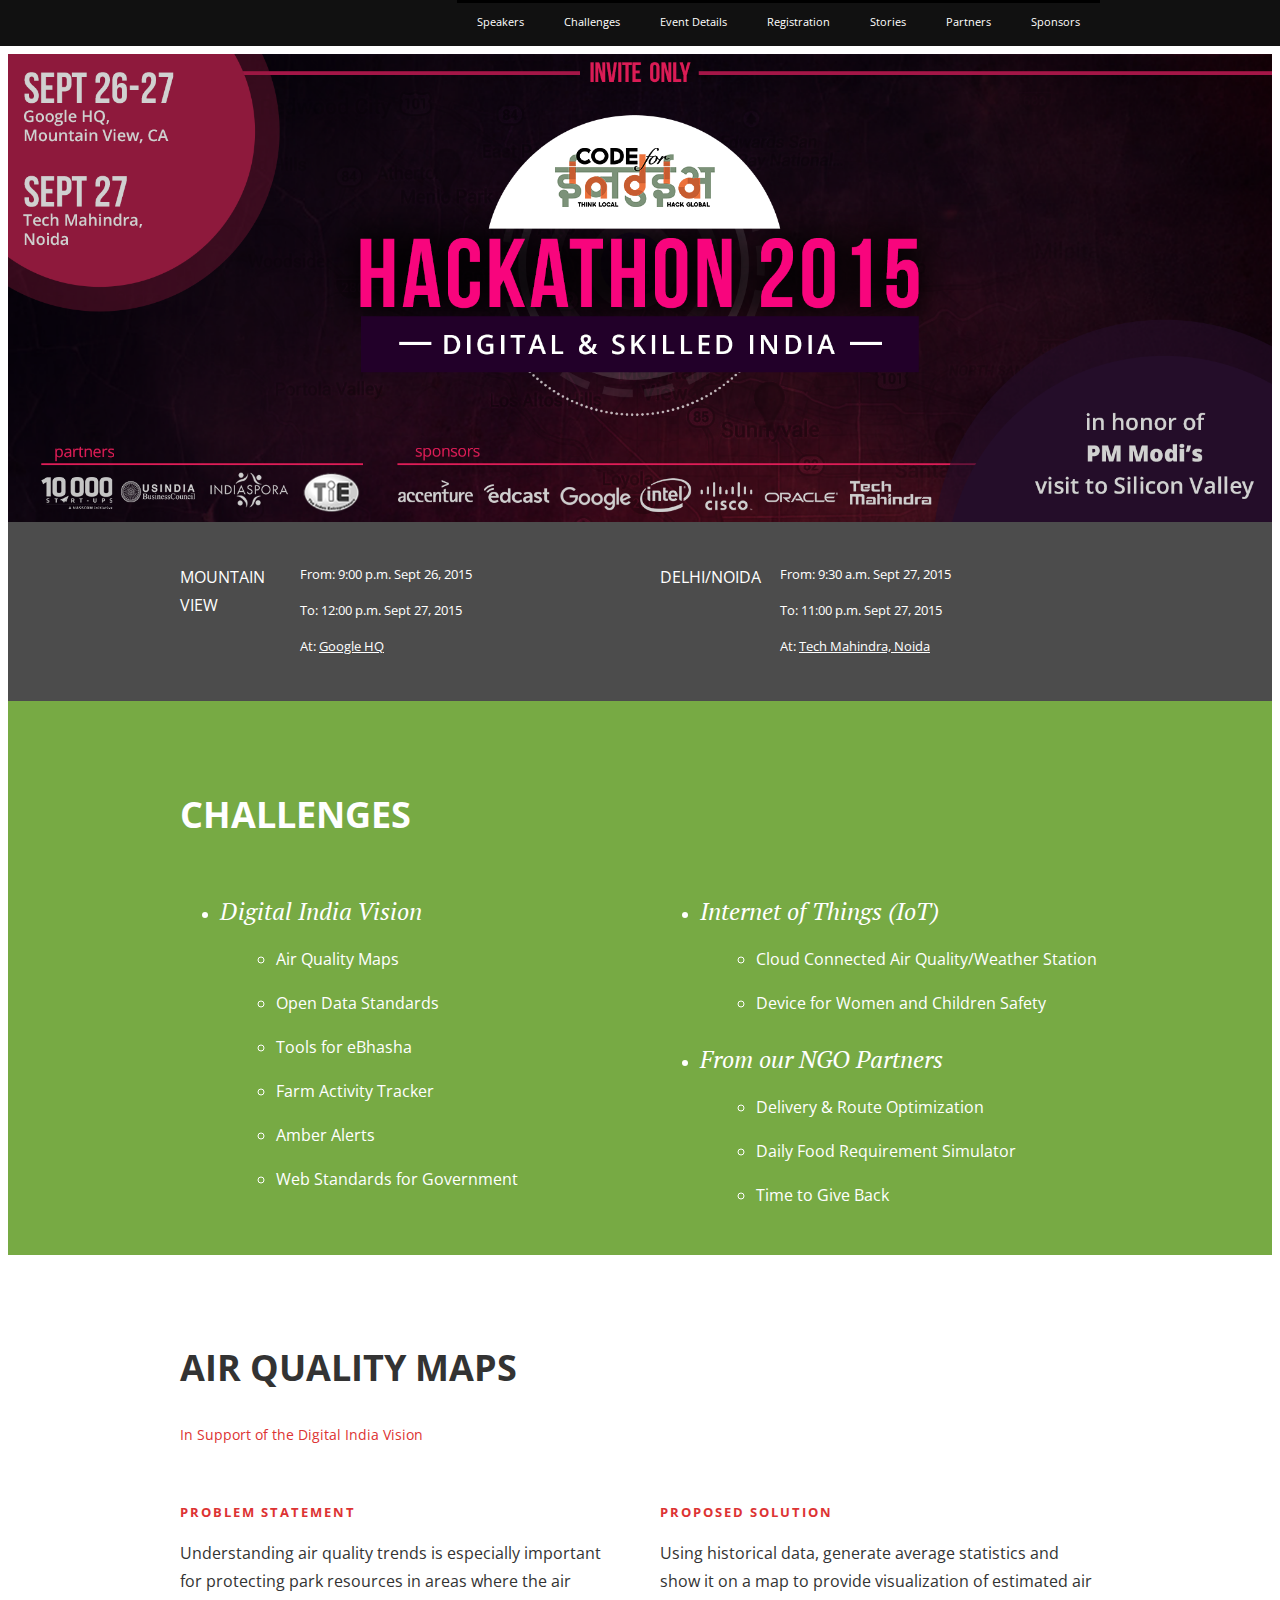
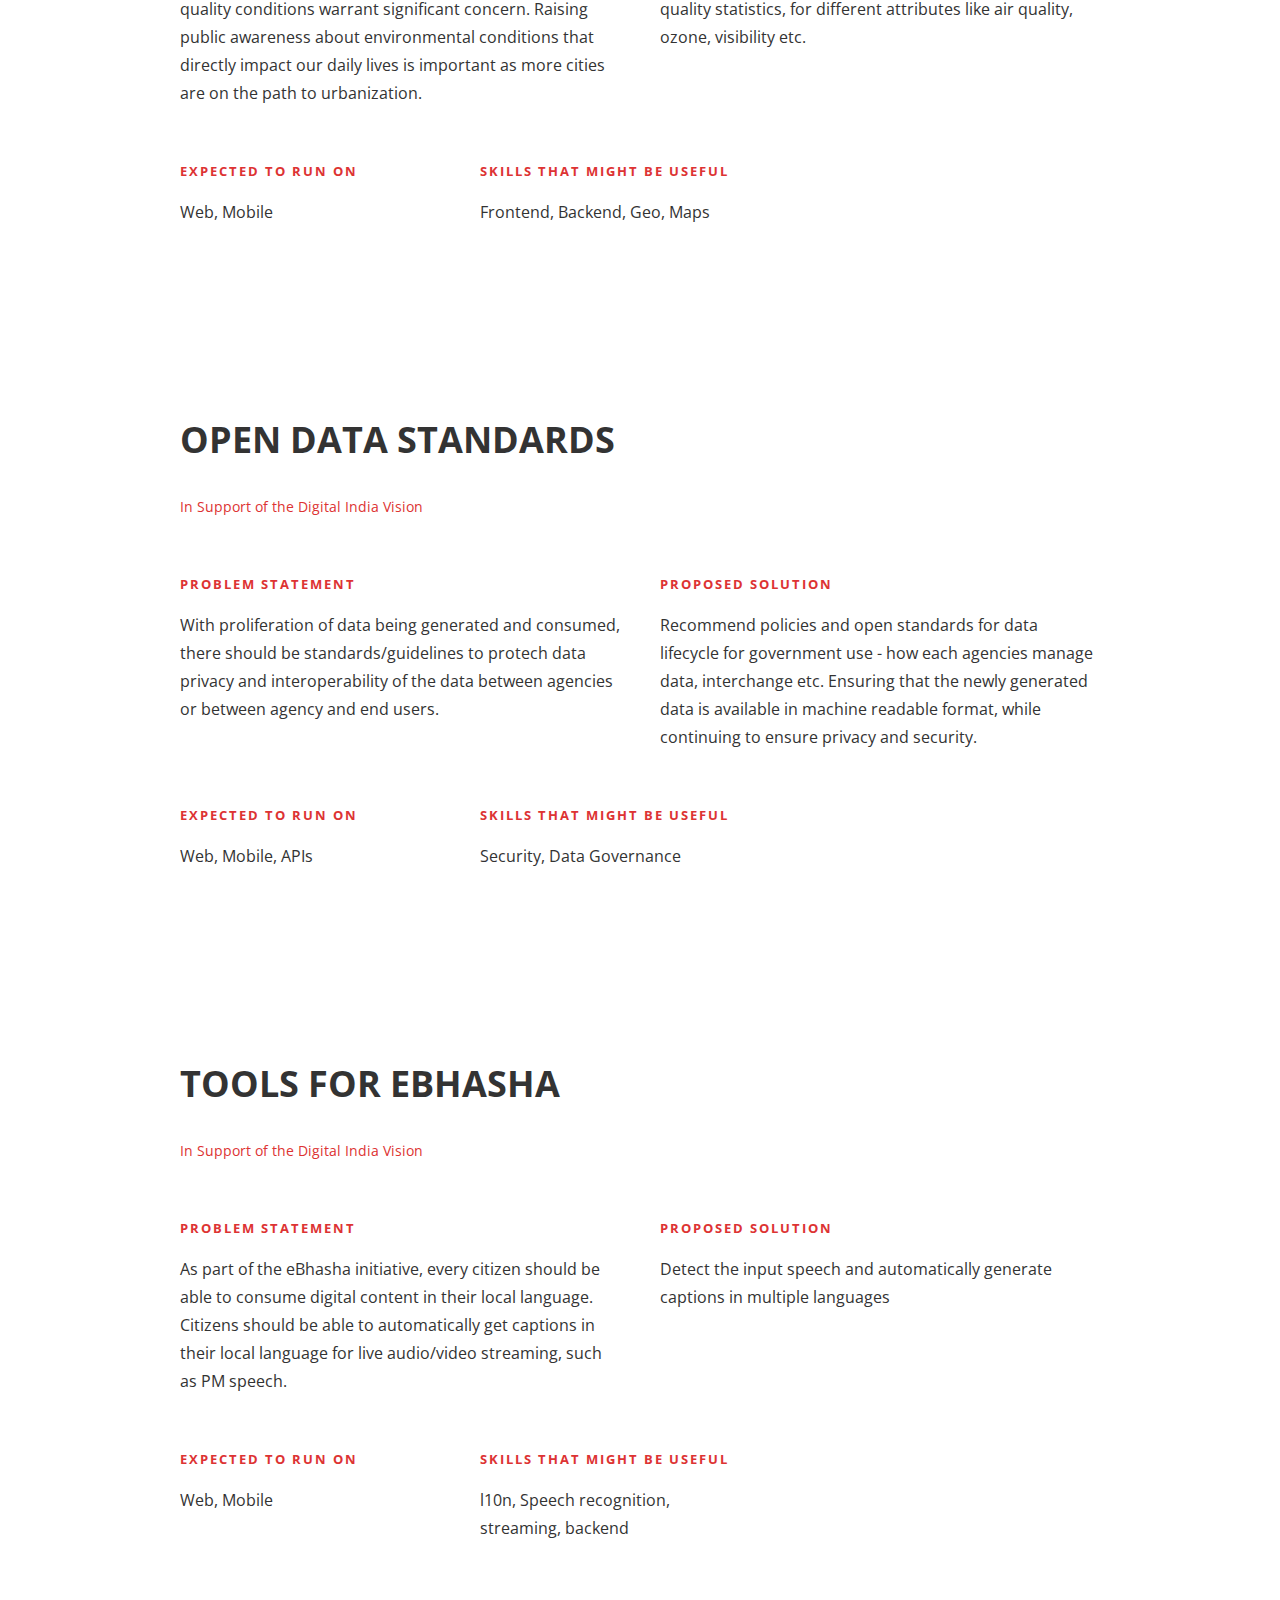
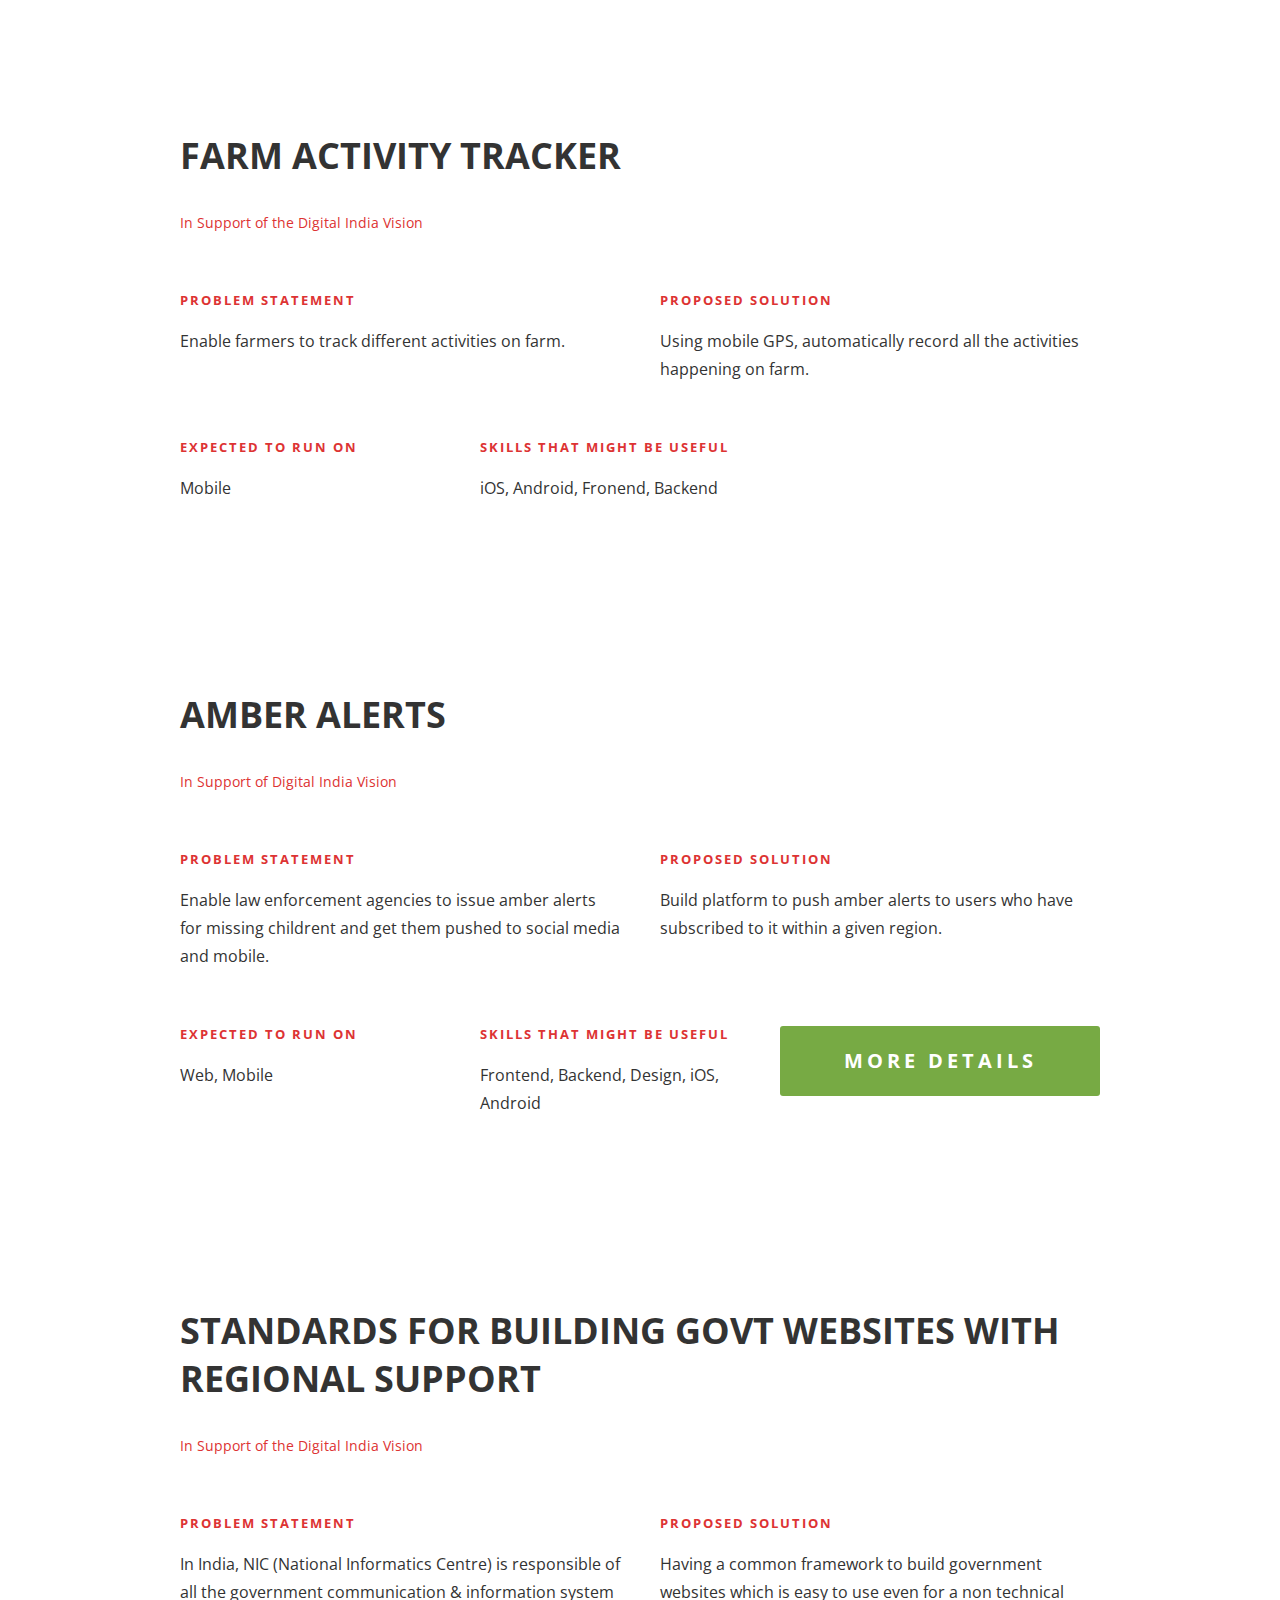
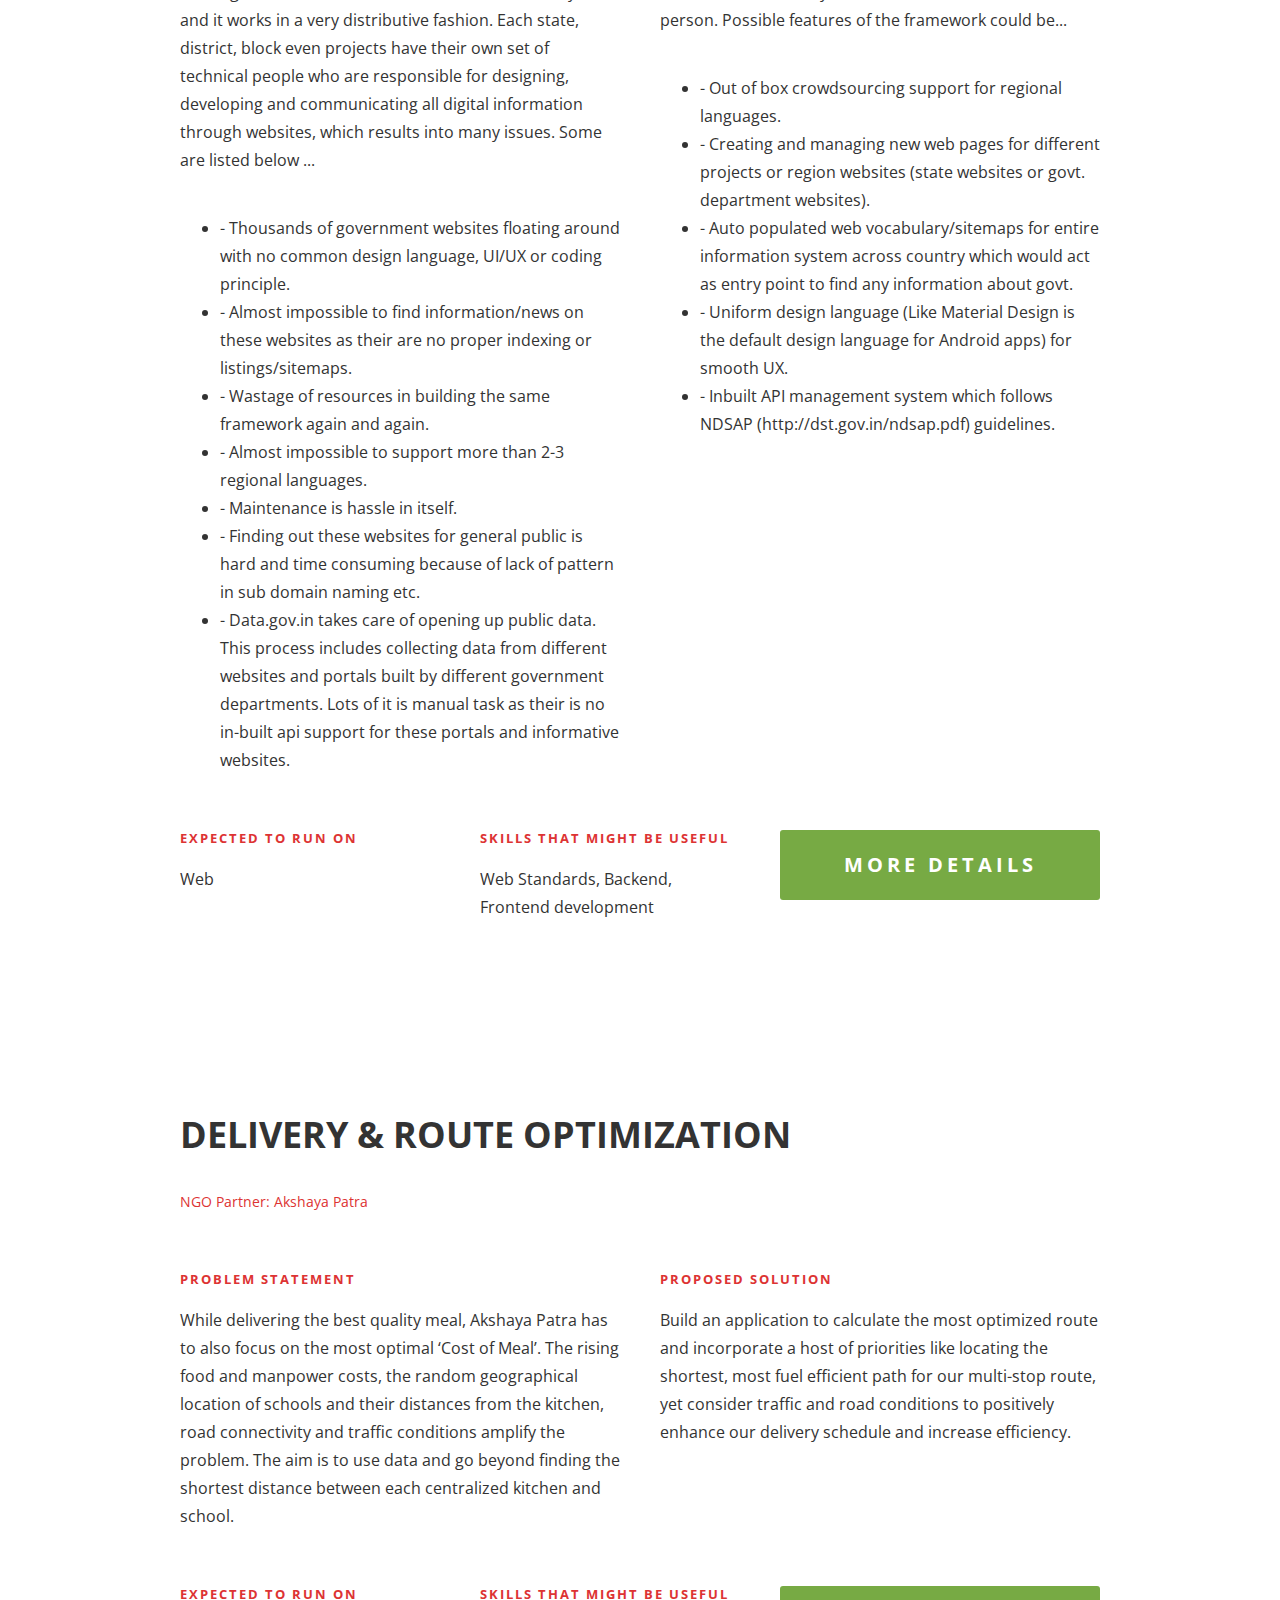
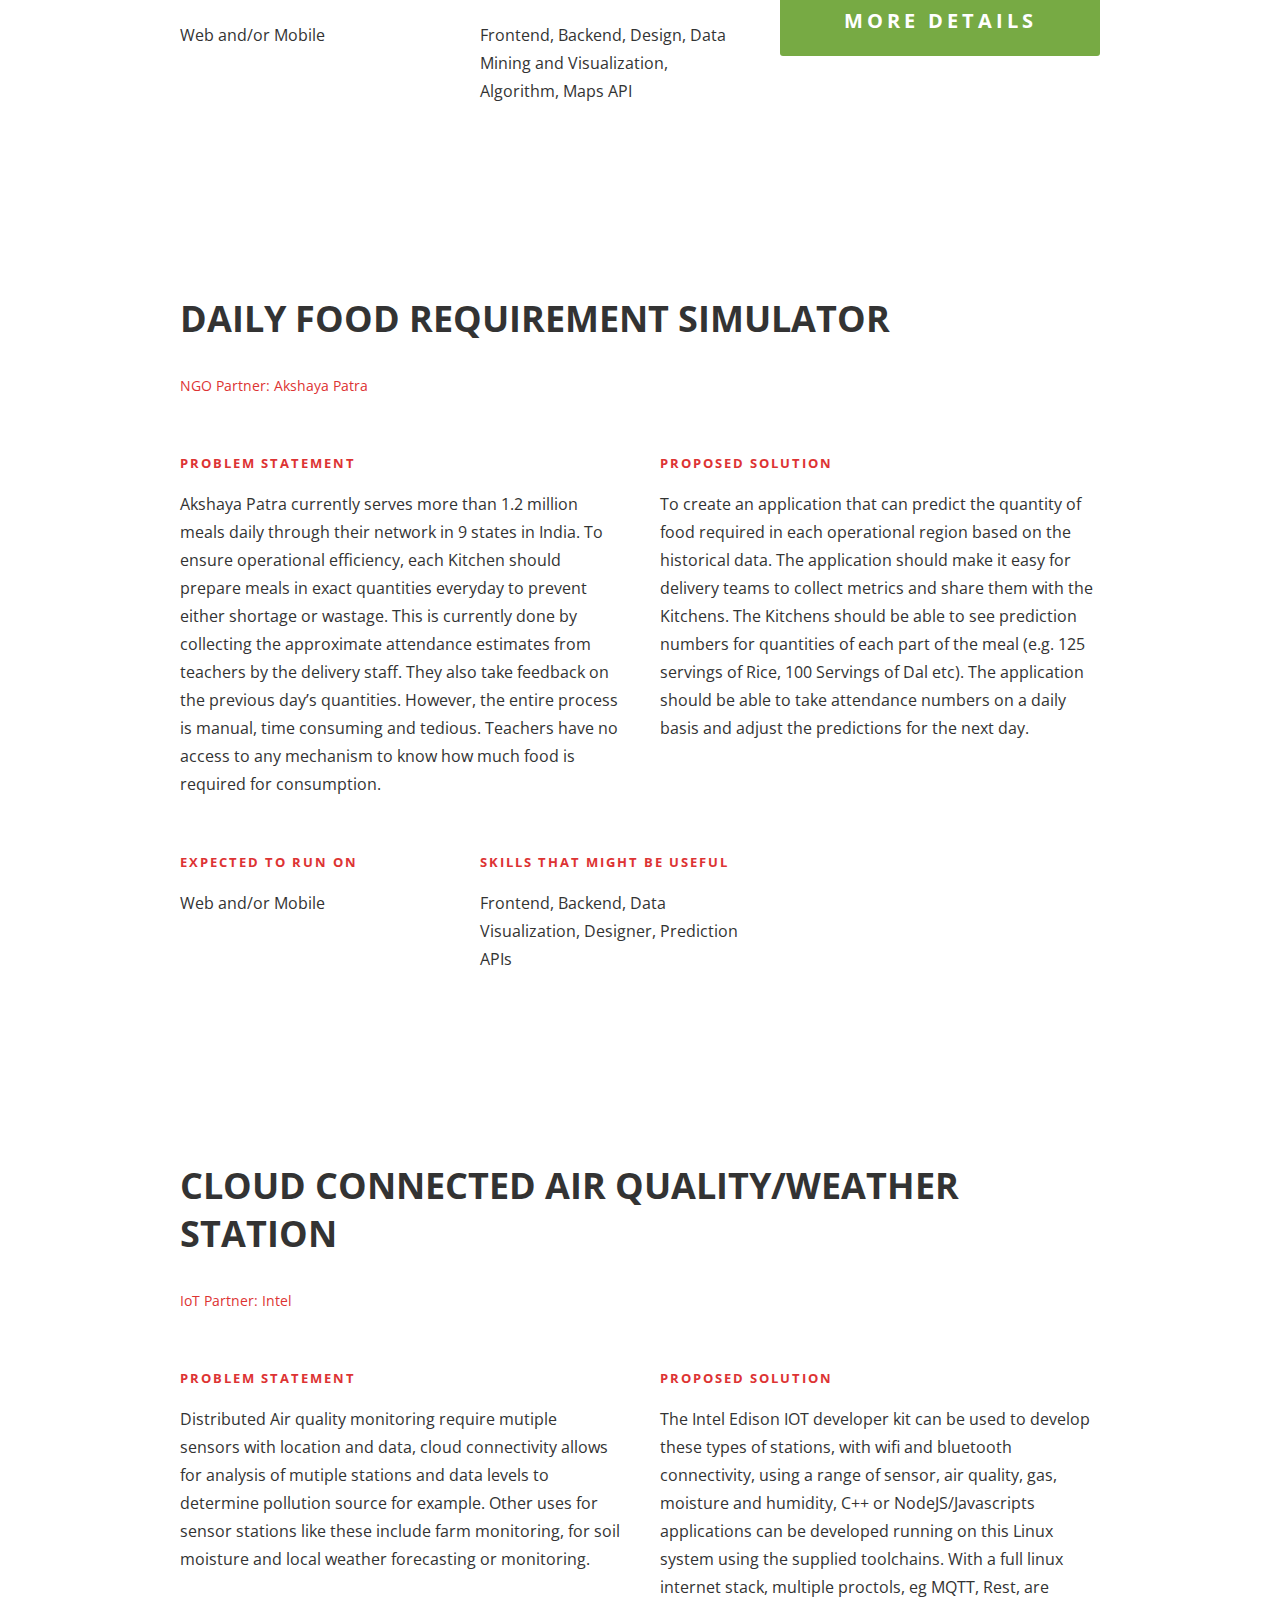
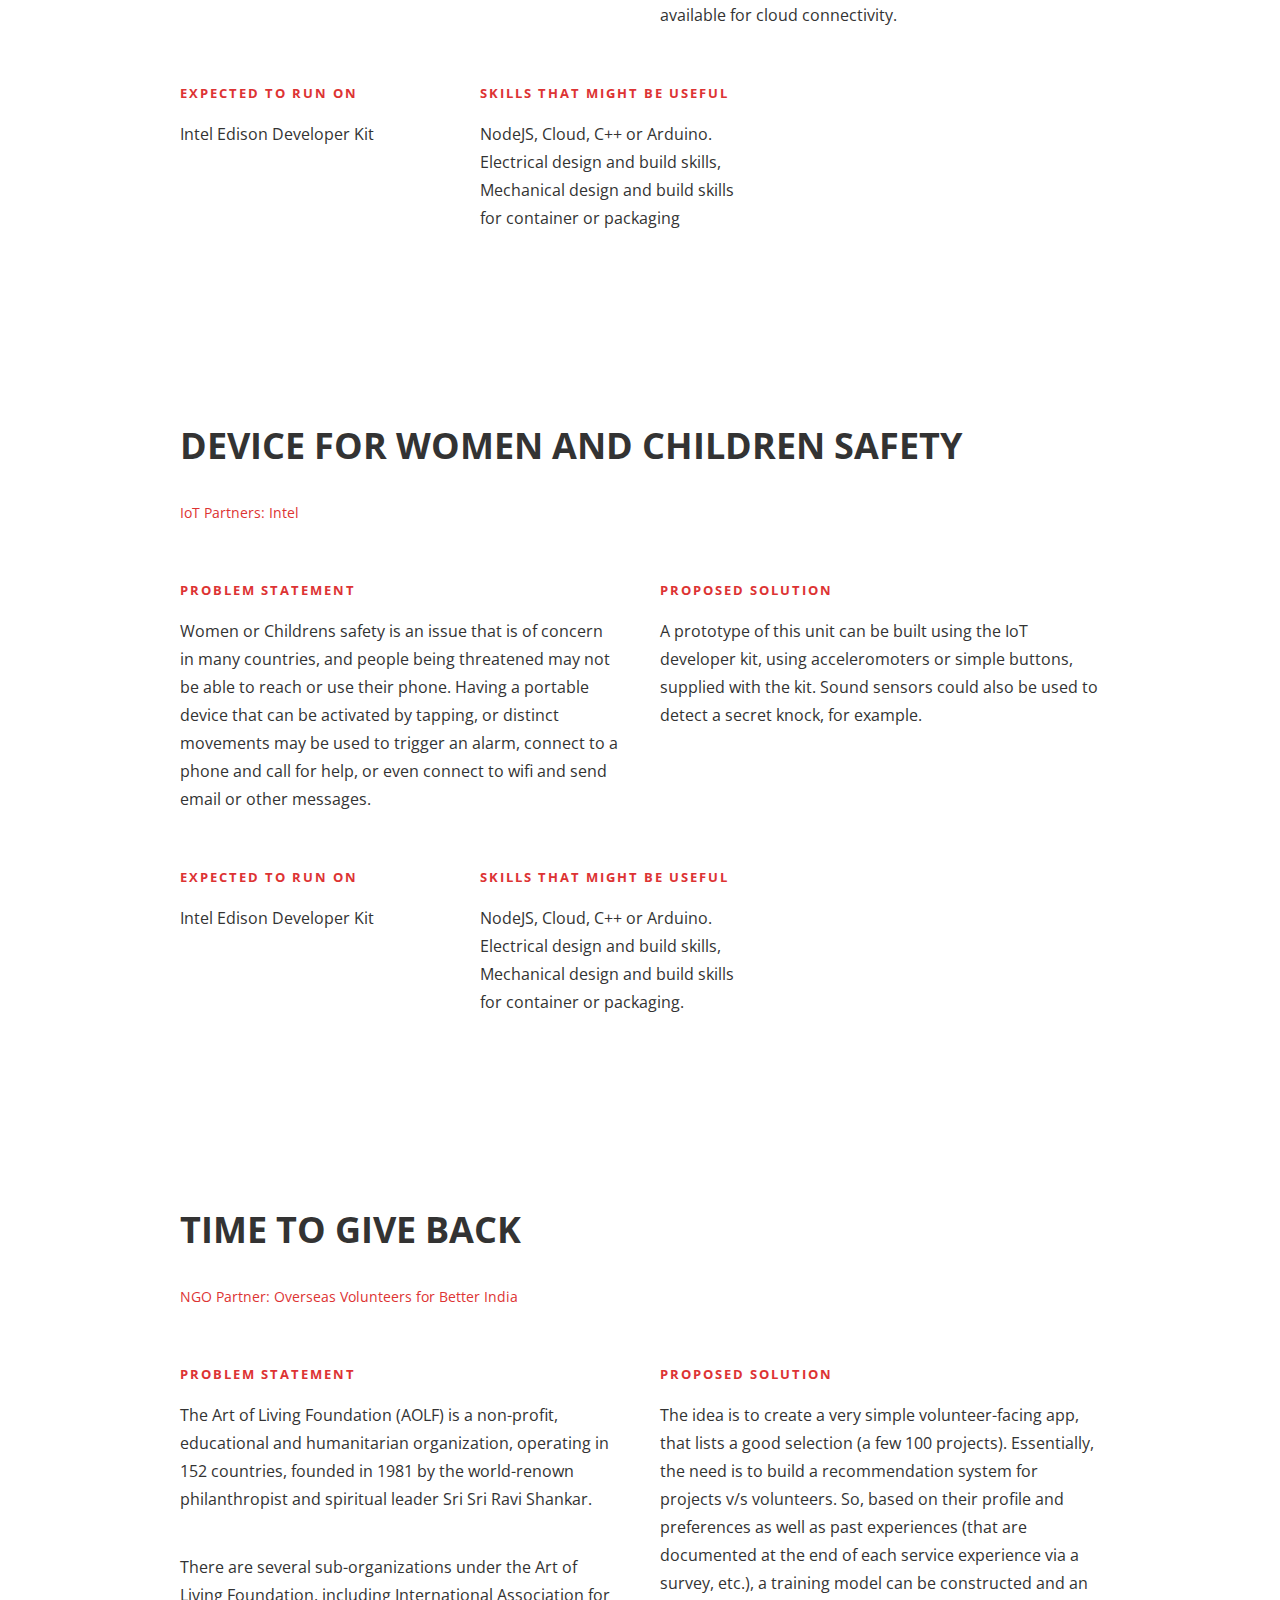
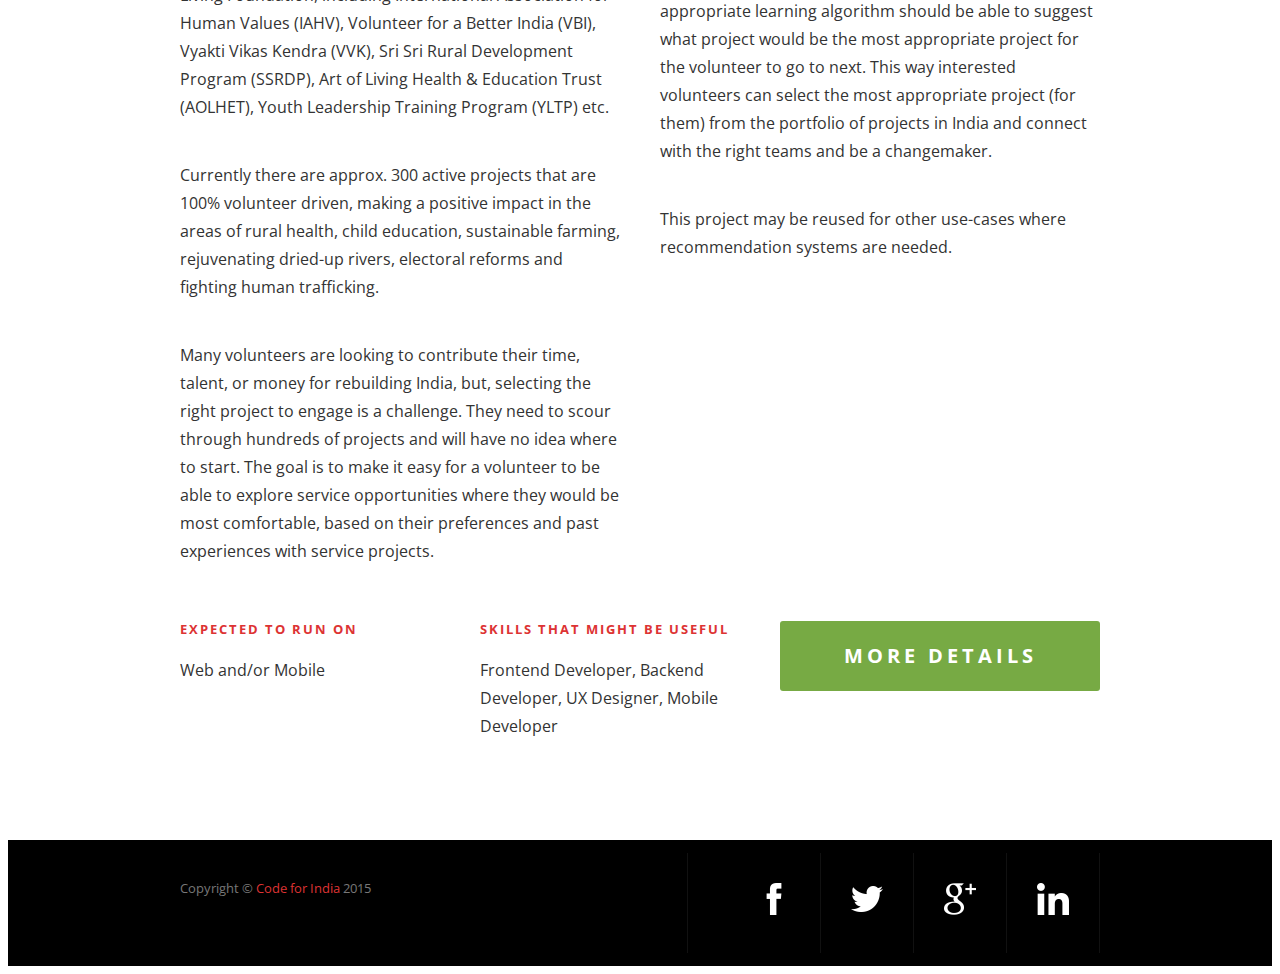
==== challenges-2015.html @ 69a90c1d "Added challenges for the hackathon" ====
<!DOCTYPE html>
<!--[if lt IE 7 ]><html class="ie ie6" lang="en"> <![endif]-->
<!--[if IE 7 ]><html class="ie ie7" lang="en"> <![endif]-->
<!--[if IE 8 ]><html class="ie ie8" lang="en"> <![endif]-->
<!--[if (gte IE 9)|!(IE)]><!--><html lang="en"> <!--<![endif]-->
<head>

	<!-- Basic Page Needs
	================================================== -->
	<meta charset="utf-8">
	<title>The Code for India Global Hackathon 2015</title>
	<meta name="description" content="CFI Global Hackathon 2015 will take place simutaneously at Delhi and Mountain View. Keynote by Ram Shriram. In honor of Prime Minister Narendra Modi's visit to California.">
	<meta name="author" content="Kshitij Shah">

	<!-- OpenGraph Share Meta
	================================================== -->
	<meta property="og:url" content="http://codeforindia.org/hackathon2015/" />
	<meta property="og:title" content="Code for India Global Hackathon 2015" />
	<meta property="og:image" content="http://codeforindia.org/cfi-hackathon/images/hackathon-2015-banner.png" />
	<meta property="og:type" content="website" />
	<meta property="og:site_name" content="Code for India" />
	<meta property="og:description" content="CFI Global Hackathon 2015 will take place simutaneously at Delhi and Mountain View. Keynote by Ram Shriram. In honor of Prime Minister Narendra Modi's visit to California." />

	<!-- Mobile Specific Metas
	================================================== -->
	<meta name="viewport" content="width=device-width, initial-scale=1, maximum-scale=1">

	<!-- CSS Files

	* alpha_background.css		- Classes for applying an alpha black or white background
	* grid.css					- Responsive grid system based on "Skeleton" by Dave Gamache (http://www.getskeleton.com/)
	* style.css					- Most of the css is here
	* responsive_custom			- CSS override for responsive layout
	================================================== -->
	<link rel="stylesheet" type="text/css" href="http://yui.yahooapis.com/3.8.0/build/cssreset/cssreset-min.css">
	<link rel="stylesheet" href="css/alpha_background.css">
	<link rel="stylesheet" href="css/grid.css">
	<link rel="stylesheet" href="css/style.css">
	<link rel="stylesheet" href="css/responsive_custom.css">

	<!--[if lt IE 9]>
		<script src="http://html5shim.googlecode.com/svn/trunk/html5.js"></script>
	<![endif]-->

	<!-- Favicons
	================================================== -->
	<link rel="shortcut icon" href="images/favicon.ico">
	<link rel="apple-touch-icon" href="images/apple-touch-icon.png">
	<link rel="apple-touch-icon" sizes="72x72" href="images/apple-touch-icon-72x72.png">
	<link rel="apple-touch-icon" sizes="114x114" href="images/apple-touch-icon-114x114.png">

	<!-- Google Web Fonts

	* This template uses 'PT Serif' and 'Open Sans'
	================================================== -->
	<link href='http://fonts.googleapis.com/css?family=PT+Serif:400,700,400italic,700italic|Open+Sans:400italic,700italic,400,700' rel='stylesheet' type='text/css'>

</head>
<body data-spy="scroll" data-target="#section-topbar">

	<!-- Topbar: fixed + datascroll

	* the attribute data-scrollspy is for automatically updating nav targets based on scroll position
	* scroll the area below the navbar and watch the active class change
	================================================== -->
	<div id="section-topbar">
		<div id="topbar-inner">
			<div class="container">
				<div class="sixteen columns">
					<div class="dropdown">
						<ul id="nav" class="nav">
							<li class="menu-item"><a href="index.html#section-speakers">Speakers</a></li>
							<li class="menu-item"><a href="index.html#section-challenges">Challenges</a></li>
							<li class="menu-item">
								<a href="index.html#section-event-details">Event Details</a>
								<ul>
									<li><a href="index.html#section-rules">Rules</a></li>
									<li><a href="index.html#section-judging-criteria">Juding Criteria</a></li>
								</ul>
							</li>
							<li class="menu-item"><a href="index.html#section-register">Registration</a></li>
							<li class="menu-item"><a href="index.html#section-stories">Stories</a></li>
							<li class="menu-item"><a href="index.html#section-partners">Partners</a></li>
							<li class="menu-item"><a href="index.html#section-sponsors">Sponsors</a></li>
						</ul><!-- // ul#nav -->
					</div><!-- // .dropdown -->

					<div class="clear"></div>
				</div><!-- // .sixteen -->
			</div><!-- // .container -->

			<div class="clear"></div>
		</div><!-- // #topbar-inner -->
	</div><!-- // #section-topbar -->


	<!-- Event

	* Event title & date, time, and location
	================================================== -->
	<div id="section-header">
		<img src="images/hackathon-2015-banner.png" alt="The Code for India Hackathon 2015" />
		<div id="section-info">
			<div class="container">
				<div class="two columns">
					<h2>Mountain View</h2>
				</div>
				<div class="six columns">
					<p>From: 9:00 p.m. Sept 26, 2015</p>
					<p>To: 12:00 p.m. Sept 27, 2015</p>
					<p>At: <a href="https://goo.gl/maps/q9bQ1ikbksw" style="color: #FFF; text-decoration: underline" target="_blank">Google HQ</a></p>
				</div>
				<div class="two columns">
					<h2>Delhi/Noida</h2>
				</div>
				<div class="six columns">
					<p>From: 9:30 a.m. Sept 27, 2015</p>
					<p>To: 11:00 p.m. Sept 27, 2015</p>
					<p>At: <a href="https://goo.gl/maps/svkRt" style="color: #FFF; text-decoration: underline" target="_blank">Tech Mahindra, Noida</a></p>
				</div>
				<div class="clear"></div>
			</div><!-- // .container -->
		</div><!-- // #section-info -->
	</div><!-- // #section-header -->


	<!-- Challenges TOC
	================================================== -->
	<div id="section-toc">
		<div id="section-green">
			<div class="container">
				<div class="sixteen columns">
					<h2>Challenges</h2>
				</div>
				<div class="eight columns">
					<ul>
						<li>
							<p class="headline">Digital India Vision</p>
							<ul>
								<li>
									<a href="#ch01">Air Quality Maps</a>
								</li>
								<li>
									<a href="#ch02">Open Data Standards</a>
								</li>
								<li>
									<a href="#ch03">Tools for eBhasha</a>
								</li>
								<li>
									<a href="#ch04">Farm Activity Tracker</a>
								</li>
								<li>
									<a href="#ch05">Amber Alerts</a>
								</li>
								<li>
									<a href="#ch06">Web Standards for Government</a>
								</li>
							</ul>
						</li>
					</ul>
				</div>
				<div class="eight columns">
					<ul>
						<li>
							<p class="headline">Internet of Things (IoT)</p>
							<ul>
								<li>
									<a href="#ch09">Cloud Connected Air Quality/Weather Station</a>
								</li>
								<li>
									<a href="#ch10">Device for Women and Children Safety</a>
								</li>
							</ul>
						</li>
						<li>
							<p class="headline">From our NGO Partners</p>
							<ul>
								<li>
									<a href="#ch07">Delivery & Route Optimization</a>
								</li>
								<li>
									<a href="#ch08">Daily Food Requirement Simulator</a>
								</li>
								<li>
									<a href="#ch11">Time to Give Back</a>
								</li>
							</ul>
						</li>
					</ul>
				</div>
			</div>
		</div>
	</div>

	<!-- Air Quality Maps
	================================================== -->
	<div id="ch01">
		<div id="section-white-type1">
			<div class="container">
				<div class="sixteen columns">
					<h2>Air Quality Maps</h2>
					<p class="desc">In Support of the Digital India Vision</p>
				</div>
				<div class="eight columns">
					<h3>Problem Statement</h3>
					<p>Understanding air quality trends is especially important for protecting park resources in areas where the air quality conditions warrant significant concern. Raising public awareness about environmental conditions that directly impact our daily lives is important as more cities are on the path to urbanization.</p>
				</div>
				<div class="eight columns">
					<h3>Proposed Solution</h3>
					<p>Using historical data, generate average statistics and show it on a map to provide visualization of estimated air quality statistics, for different attributes like air quality, ozone, visibility etc.</p>
				</div>
			</div>
			<div class="container">
				<div class="five columns">
					<h3>Expected to run on</h3>
					<p>Web, Mobile</p>
				</div>
				<div class="five columns">
					<h3>Skills that might be useful</h3>
					<p>Frontend, Backend, Geo, Maps</p>
				</div>
			</div>
		</div>
	</div>

	<!-- Open Data Standards
	================================================== -->
	<div id="ch02">
		<div id="section-white-type1">
			<div class="container">
				<div class="sixteen columns">
					<h2>Open Data Standards</h2>
					<p class="desc">In Support of the Digital India Vision</p>
				</div>
				<div class="eight columns">
					<h3>Problem Statement</h3>
					<p>With proliferation of data being generated and consumed, there should be standards/guidelines to protech data privacy and interoperability of the data between agencies or between agency and end users.</p>
				</div>
				<div class="eight columns">
					<h3>Proposed Solution</h3>
					<p>Recommend policies and open standards for data lifecycle for government use - how each agencies manage data, interchange etc. Ensuring that the newly generated data is available in machine readable format, while continuing to ensure privacy and security.</p>
				</div>
			</div>
			<div class="container">
				<div class="five columns">
					<h3>Expected to run on</h3>
					<p>Web, Mobile, APIs</p>
				</div>
				<div class="five columns">
					<h3>Skills that might be useful</h3>
					<p>Security, Data Governance</p>
				</div>
			</div>
		</div>
	</div>

	<!-- Tools for eBhasha
	================================================== -->
	<div id="ch03">
		<div id="section-white-type1">
			<div class="container">
				<div class="sixteen columns">
					<h2>Tools for eBhasha</h2>
					<p class="desc">In Support of the Digital India Vision</p>
				</div>
				<div class="eight columns">
					<h3>Problem Statement</h3>
					<p>As part of the eBhasha initiative, every citizen should be able to consume digital content in their local language. Citizens should be able to automatically get captions in their local language for live audio/video streaming, such as PM speech.</p>
				</div>
				<div class="eight columns">
					<h3>Proposed Solution</h3>
					<p>Detect the input speech and automatically generate captions in multiple languages</p>
				</div>
			</div>
			<div class="container">
				<div class="five columns">
					<h3>Expected to run on</h3>
					<p>Web, Mobile</p>
				</div>
				<div class="five columns">
					<h3>Skills that might be useful</h3>
					<p>l10n, Speech recognition, streaming, backend</p>
				</div>
			</div>
		</div>
	</div>

	<!-- Farm Activity Tracker
	================================================== -->
	<div id="ch04">
		<div id="section-white-type1">
			<div class="container">
				<div class="sixteen columns">
					<h2>Farm Activity Tracker</h2>
					<p class="desc">In Support of the Digital India Vision</p>
				</div>
				<div class="eight columns">
					<h3>Problem Statement</h3>
					<p>Enable farmers to track different activities on farm.</p>
				</div>
				<div class="eight columns">
					<h3>Proposed Solution</h3>
					<p>Using mobile GPS, automatically record all the activities happening on farm.</p>
				</div>
			</div>
			<div class="container">
				<div class="five columns">
					<h3>Expected to run on</h3>
					<p>Mobile</p>
				</div>
				<div class="five columns">
					<h3>Skills that might be useful</h3>
					<p>iOS, Android, Fronend, Backend</p>
				</div>
			</div>
		</div>
	</div>

	<!-- Amber Alerts
	================================================== -->
	<div id="ch05">
		<div id="section-white-type1">
			<div class="container">
				<div class="sixteen columns">
					<h2>Amber Alerts</h2>
					<p class="desc">In Support of Digital India Vision</p>
				</div>
				<div class="eight columns">
					<h3>Problem Statement</h3>
					<p>Enable law enforcement agencies to issue amber alerts for missing childrent and get them pushed to social media and mobile.</p>
				</div>
				<div class="eight columns">
					<h3>Proposed Solution</h3>
					<p>Build platform to push amber alerts to users who have subscribed to it within a given region.</p>
				</div>
			</div>
			<div class="container">
				<div class="five columns">
					<h3>Expected to run on</h3>
					<p>Web, Mobile</p>
				</div>
				<div class="five columns">
					<h3>Skills that might be useful</h3>
					<p>Frontend, Backend, Design, iOS, Android</p>
				</div>
				<div class="six columns">
					<p>
						<a target="_blank" href="https://digitizeindia.gov.in/" class="button-green-on-white">More Details</a>
					</p>
				</div>
			</div>
		</div>
	</div>

	<!-- Standards for building Govt websites with regional support
	================================================== -->
	<div id="ch06">
		<div id="section-white-type1">
			<div class="container">
				<div class="sixteen columns">
					<h2>Standards for building Govt websites with regional support</h2>
					<p class="desc">In Support of the Digital India Vision</p>
				</div>
				<div class="eight columns">
					<h3>Problem Statement</h3>
					<p>In India, NIC (National Informatics Centre) is responsible of all the government communication & information system and it works in a very distributive fashion. Each state, district, block even projects have their own set of technical people who are responsible for designing, developing and communicating all digital information through websites, which results into many issues. Some are listed below ...</p>
					<p>
						<ul>
							<li>- Thousands of government websites floating around with no common design language, UI/UX or coding principle.</li>
							<li>- Almost impossible to find information/news on these websites as their are no proper indexing or listings/sitemaps.</li>
							<li>- Wastage of resources in building the same framework again and again.</li>
							<li>- Almost impossible to support more than 2-3 regional languages.</li>
							<li>- Maintenance is hassle in itself.</li>
							<li>- Finding out these websites for general public is hard and time consuming because of lack of pattern in sub domain naming etc.</li>
							<li>- Data.gov.in takes care of opening up public data. This process includes collecting data from different websites and portals built by different government departments. Lots of it is manual task as their is no in-built api support for these portals and informative websites.</li>
						</ul>
					</p>
				</div>
				<div class="eight columns">
					<h3>Proposed Solution</h3>
					<p>Having a common framework to build government websites which is easy to use even for a non technical person. Possible features of the framework could be...</p>
					<p>
						<ul>
							<li>- Out of box crowdsourcing support for regional languages.</li>
							<li>- Creating and managing new web pages for different projects or region websites (state websites or govt. department websites).</li>
							<li>- Auto populated web vocabulary/sitemaps for entire information system across country which would act as entry point to find any information about govt.</li>
							<li>- Uniform design language (Like Material Design is the default design language for Android apps) for smooth UX.</li>
							<li>- Inbuilt API management system which follows NDSAP (http://dst.gov.in/ndsap.pdf) guidelines.</li>
						</ul>
					</p>
				</div>
			</div>
			<div class="container">
				<div class="five columns">
					<h3>Expected to run on</h3>
					<p>Web</p>
				</div>
				<div class="five columns">
					<h3>Skills that might be useful</h3>
					<p>Web Standards, Backend, Frontend development</p>
				</div>
				<div class="six columns">
					<p>
						<a target="_blank" href="https://digitizeindia.gov.in/" class="button-green-on-white">More Details</a>
					</p>
				</div>
			</div>
		</div>
	</div>

	<!-- Delivery & Route Optimization
	================================================== -->
	<div id="ch07">
		<div id="section-white-type1">
			<div class="container">
				<div class="sixteen columns">
					<h2>Delivery & Route Optimization</h2>
					<p class="desc">NGO Partner: Akshaya Patra</p>
				</div>
				<div class="eight columns">
					<h3>Problem Statement</h3>
					<p>While delivering the best quality meal, Akshaya Patra has to also focus on the most optimal ‘Cost of Meal’. The rising food and manpower costs, the random geographical location of schools and their distances from the kitchen, road connectivity and traffic conditions amplify the problem. The aim is to use data and go beyond finding the shortest distance between each centralized kitchen and school.</p>
				</div>
				<div class="eight columns">
					<h3>Proposed Solution</h3>
					<p>Build an application to calculate the most optimized route and incorporate a host of priorities like locating the shortest, most fuel efficient path for our multi-stop route, yet consider traffic and road conditions to positively enhance our delivery schedule and increase efficiency.</p>
				</div>
			</div>
			<div class="container">
				<div class="five columns">
					<h3>Expected to run on</h3>
					<p>Web and/or Mobile</p>
				</div>
				<div class="five columns">
					<h3>Skills that might be useful</h3>
					<p>Frontend, Backend, Design, Data Mining and Visualization, Algorithm, Maps API</p>
				</div>
				<div class="six columns">
					<p>
						<a target="_blank" href="https://docs.google.com/document/d/1A0bx_t3DD_RxRVjQSv3kceE-dD0TR-vQxD7Rmx9tqZQ/edit?usp=sharing" class="button-green-on-white">More Details</a>
					</p>
				</div>
			</div>
		</div>
	</div>

	<!-- Daily Food Requirement Simulator
	================================================== -->
	<div id="ch08">
		<div id="section-white-type1">
			<div class="container">
				<div class="sixteen columns">
					<h2>Daily Food Requirement Simulator</h2>
					<p class="desc">NGO Partner: Akshaya Patra</p>
				</div>
				<div class="eight columns">
					<h3>Problem Statement</h3>
					<p>Akshaya Patra currently serves more than 1.2 million meals daily through their network in 9 states in India. To ensure operational efficiency, each Kitchen should prepare meals in exact quantities everyday to prevent either shortage or wastage. This is currently done by collecting the approximate attendance estimates from teachers by the delivery staff. They also take feedback on the previous day’s quantities. However, the entire process is manual, time consuming and tedious. Teachers have no access to any mechanism to know how much food is required for consumption.</p>
				</div>
				<div class="eight columns">
					<h3>Proposed Solution</h3>
					<p>To create an application that can predict the quantity of food required in each operational region based on the historical data. The application should make it easy for delivery teams to collect metrics and share them with the Kitchens. The Kitchens should be able to see prediction numbers for quantities of each part of the meal (e.g. 125 servings of Rice, 100 Servings of Dal etc). The application should be able to take attendance numbers on a daily basis and adjust the predictions for the next day.</p>
				</div>
			</div>
			<div class="container">
				<div class="five columns">
					<h3>Expected to run on</h3>
					<p>Web and/or Mobile</p>
				</div>
				<div class="five columns">
					<h3>Skills that might be useful</h3>
					<p>Frontend, Backend, Data Visualization, Designer, Prediction APIs</p>
				</div>
				<!--
				<div class="six columns">
					<p>
						<a target="_blank" href="https://docs.google.com/document/d/1A0bx_t3DD_RxRVjQSv3kceE-dD0TR-vQxD7Rmx9tqZQ/edit?usp=sharing" class="button-green-on-white">More Details</a>
					</p>
				</div>
				-->
			</div>
		</div>
	</div>

	<!-- Intel IoT - Cloud Connected Air Quality/Weather Station
	================================================== -->
	<div id="ch09">
		<div id="section-white-type1">
			<div class="container">
				<div class="sixteen columns">
					<h2>Cloud Connected Air Quality/Weather Station</h2>
					<p class="desc">IoT Partner: Intel</p>
				</div>
				<div class="eight columns">
					<h3>Problem Statement</h3>
					<p>Distributed Air quality monitoring require mutiple sensors with location and data, cloud connectivity allows for analysis of mutiple stations and data levels to determine pollution source for example. Other uses for sensor stations like these include farm monitoring, for soil moisture and local weather forecasting or monitoring.</p>
				</div>
				<div class="eight columns">
					<h3>Proposed Solution</h3>
					<p>The Intel Edison IOT developer kit can be used to develop these types of stations, with wifi and bluetooth connectivity, using a range of sensor, air quality, gas, moisture and humidity,  C++ or NodeJS/Javascripts applications can be developed running on this Linux system using the supplied toolchains.  With a full linux internet stack, multiple proctols, eg MQTT, Rest, are available for cloud connectivity.</p>
				</div>
			</div>
			<div class="container">
				<div class="five columns">
					<h3>Expected to run on</h3>
					<p>Intel Edison Developer Kit</p>
				</div>
				<div class="five columns">
					<h3>Skills that might be useful</h3>
					<p>NodeJS, Cloud, C++ or Arduino. Electrical design and build skills, Mechanical design and build skills for container or packaging</p>
				</div>
				<!--
				<div class="six columns">
					<p>
						<a target="_blank" href="https://docs.google.com/document/d/1Rwlb72bcQZ8W_04TPnXZSHQsSjRYWxsCa2dbUBEO8MA/edit?usp=sharing" class="button-green-on-white">More Details</a>
					</p>
				</div>
				-->
			</div>
		</div>
	</div>

	<!-- Intel IoT - Device for Women and Children Safety
	================================================== -->
	<div id="ch10">
		<div id="section-white-type1">
			<div class="container">
				<div class="sixteen columns">
					<h2>Device for Women and Children Safety</h2>
					<p class="desc">IoT Partners: Intel</p>
				</div>
				<div class="eight columns">
					<h3>Problem Statement</h3>
					<p>Women or Childrens safety is an issue that is of concern in many countries, and people being threatened may not be able to reach or use their phone. Having a portable device that can be activated by tapping, or distinct movements may be used to trigger an alarm, connect to a phone and call for help, or even connect to wifi and send email or other messages.</p>
				</div>
				<div class="eight columns">
					<h3>Proposed Solution</h3>
					<p>A prototype of this unit can be built using the IoT developer kit, using acceleromoters or simple buttons, supplied  with the kit. Sound sensors could also be used to detect a secret knock, for example.</p>
				</div>
			</div>
			<div class="container">
				<div class="five columns">
					<h3>Expected to run on</h3>
					<p>Intel Edison Developer Kit</p>
				</div>
				<div class="five columns">
					<h3>Skills that might be useful</h3>
					<p>NodeJS, Cloud, C++ or Arduino. Electrical design and build skills, Mechanical design and build skills for container or packaging.</p>
				</div>
				<!--
				<div class="six columns">
					<p>
						<a target="_blank" href="https://docs.google.com/document/d/1272y_s0gkFe4rP8IUI2KoP7ZHV3BVx_x9hn3okamV9A/edit?usp=sharing" class="button-green-on-white">More Details</a>
					</p>
				</div>
				-->
			</div>
		</div>
	</div>

	<!-- OVBI - Time to Give Back
	================================================== -->
	<div id="ch11">
		<div id="section-white-type1">
			<div class="container">
				<div class="sixteen columns">
					<h2>Time to Give Back</h2>
					<p class="desc">NGO Partner: Overseas Volunteers for Better India</p>
				</div>
				<div class="eight columns">
					<h3>Problem Statement</h3>
					<p>The Art of Living Foundation (AOLF) is a non-profit, educational and humanitarian organization, operating in 152 countries, founded in 1981 by the world-renown philanthropist and spiritual leader Sri Sri Ravi Shankar.</p>
					<p>There are several sub-organizations under the Art of Living Foundation, including International Association for Human Values (IAHV), Volunteer for a Better India (VBI), Vyakti Vikas Kendra (VVK), Sri Sri Rural Development Program (SSRDP), Art of Living Health & Education Trust (AOLHET), Youth Leadership Training Program (YLTP) etc.</p>
					<p>Currently there are approx. 300 active projects that are 100% volunteer driven, making a positive impact in the areas of rural health, child education, sustainable farming, rejuvenating dried-up rivers, electoral reforms and fighting human trafficking.</p>
					<p>Many volunteers are looking to contribute their time, talent, or money for rebuilding India, but, selecting the right project to engage is a challenge.  They need to scour through hundreds of projects and will have no idea where to start. The goal is to make it easy for a volunteer to be able to explore service opportunities where they would be most comfortable, based on their preferences and past experiences with service projects.</p>
				</div>
				<div class="eight columns">
					<h3>Proposed Solution</h3>
					<p>The idea is to create a very simple volunteer-facing app, that lists a good selection (a few 100 projects). Essentially, the need is to build a recommendation system for projects v/s volunteers. So, based on their profile and preferences as well as past experiences (that are documented at the end of each service experience via a survey, etc.), a training model can be constructed and an appropriate learning algorithm should be able to suggest what project would be the most appropriate project for the volunteer to go to next. This way interested volunteers can select the most appropriate project (for them) from the portfolio of projects in India and connect with the right teams and be a changemaker.</p>
					<p>This project may be reused for other use-cases where recommendation systems are needed.</p>
				</div>
			</div>
			<div class="container">
				<div class="five columns">
					<h3>Expected to run on</h3>
					<p>Web and/or Mobile</p>
				</div>
				<div class="five columns">
					<h3>Skills that might be useful</h3>
					<p>Frontend Developer, Backend Developer, UX Designer, Mobile Developer</p>
				</div>
				<div class="six columns">
					<p>
						<a target="_blank" href="https://docs.google.com/document/d/18AIA5NilTM0akMuDOawWdn8lkJC0-t39v4HOd9WkwZk/edit?ts=56010573&pli=1#heading=h.rxo2abh9hfao" class="button-green-on-white">More Details</a>
					</p>
				</div>
			</div>
		</div>
	</div>

	<!-- Footer
	================================================== -->
	<div id="section-footer">
		<div class="container">
			<div class="eight columns">
				<p id="copytext">Copyright &copy; <a target="_blank" href="http://www.codeforindia.org" title="Code for India">Code for India</a> 2015</p>
			</div><!-- // .eight -->

			<div class="eight columns">
				<ul id="social">
					<li><a href="https://www.facebook.com/CodeForIndia.Official" title=""><img src="images/icons/icon_facebook.png" alt="Facebook" /></a></li>
					<li><a href="https://twitter.com/indiahackathon" title=""><img src="images/icons/icon_twitter.png" alt="Twitter" /></a></li>
					<li><a href="https://plus.google.com/103383907112847617704" title=""><img src="images/icons/icon_gplus.png" alt="Google Plus" /></a></li>
					<li><a href="https://www.linkedin.com/company/code-for-india" title=""><img src="images/icons/icon_linkedin.png" alt="Instagram" /></a></li>
				</ul><!-- // ul#social -->
			</div><!-- // .eight -->

			<div class="clear"></div>
		</div><!-- // .container -->
	</div><!-- // #section-footer -->



	<!-- Javascript files
	================================================== -->
	<script src="http://ajax.googleapis.com/ajax/libs/jquery/1.8.3/jquery.min.js"></script>

	<script src="js/selectnav.min.js"></script>
	<script src="js/bootstrap-scrollspy.js"></script>
	<script src="js/jquery.custom.js"></script>

<!-- End Document
================================================== -->
</body>
</html>
---- css/alpha_background.css ----
/*--------------------------------------------------------------------------
   
	Eventcamp

	* Alpha Backgrounds

--------------------------------------------------------------------------*/

/* Black Transparent Background Presets */
.bg_alpha5 { background-image: url(../images/alpha/bg_alpha5.png); }
.bg_alpha10 { background-image: url(../images/alpha/bg_alpha10.png); }
.bg_alpha15 { background-image: url(../images/alpha/bg_alpha15.png); }
.bg_alpha20 { background-image: url(../images/alpha/bg_alpha20.png); }
.bg_alpha25 { background-image: url(../images/alpha/bg_alpha25.png); }
.bg_alpha30 { background-image: url(../images/alpha/bg_alpha30.png); }
.bg_alpha35 { background-image: url(../images/alpha/bg_alpha35.png); }
.bg_alpha40 { background-image: url(../images/alpha/bg_alpha40.png); }
.bg_alpha45 { background-image: url(../images/alpha/bg_alpha45.png); }
.bg_alpha50 { background-image: url(../images/alpha/bg_alpha50.png); }
.bg_alpha55 { background-image: url(../images/alpha/bg_alpha55.png); }
.bg_alpha60 { background-image: url(../images/alpha/bg_alpha60.png); }
.bg_alpha65 { background-image: url(../images/alpha/bg_alpha65.png); }
.bg_alpha70 { background-image: url(../images/alpha/bg_alpha70.png); }
.bg_alpha75 { background-image: url(../images/alpha/bg_alpha75.png); }
.bg_alpha80 { background-image: url(../images/alpha/bg_alpha80.png); }
.bg_alpha85 { background-image: url(../images/alpha/bg_alpha85.png); }
.bg_alpha90 { background-image: url(../images/alpha/bg_alpha90.png); }
.bg_alpha95 { background-image: url(../images/alpha/bg_alpha95.png); }


/* White Transparent Background Presets */
.bg_alpha5_white { background-image: url(../images/alpha/bg_alpha5_white.png); }
.bg_alpha10_white { background-image: url(../images/alpha/bg_alpha10_white.png); }
.bg_alpha15_white { background-image: url(../images/alpha/bg_alpha15_white.png); }
.bg_alpha20_white { background-image: url(../images/alpha/bg_alpha20_white.png); }
.bg_alpha25_white { background-image: url(../images/alpha/bg_alpha25_white.png); }
.bg_alpha30_white { background-image: url(../images/alpha/bg_alpha30_white.png); }
.bg_alpha35_white { background-image: url(../images/alpha/bg_alpha35_white.png); }
.bg_alpha40_white { background-image: url(../images/alpha/bg_alpha40_white.png); }
.bg_alpha45_white { background-image: url(../images/alpha/bg_alpha45_white.png); }
.bg_alpha50_white { background-image: url(../images/alpha/bg_alpha50_white.png); }
.bg_alpha55_white { background-image: url(../images/alpha/bg_alpha55_white.png); }
.bg_alpha60_white { background-image: url(../images/alpha/bg_alpha60_white.png); }
.bg_alpha65_white { background-image: url(../images/alpha/bg_alpha65_white.png); }
.bg_alpha70_white { background-image: url(../images/alpha/bg_alpha70_white.png); }
.bg_alpha75_white { background-image: url(../images/alpha/bg_alpha75_white.png); }
.bg_alpha80_white { background-image: url(../images/alpha/bg_alpha80_white.png); }
.bg_alpha85_white { background-image: url(../images/alpha/bg_alpha85_white.png); }
.bg_alpha90_white { background-image: url(../images/alpha/bg_alpha90_white.png); }
.bg_alpha95_white { background-image: url(../images/alpha/bg_alpha95_white.png); }
---- css/grid.css ----
/*--------------------------------------------------------------------------
   
    Eventcamp
    
    * Grid system based on Skeleton v1.1
    * Custom CSS for different viewports are listed at responsive_custom.css

    * Gutter sizes for the base 960 grid was increased to 40px
    * Copyright 2011, Dave Gamache
    * www.getskeleton.com
    * Free to use under the MIT license.
    * http://www.opensource.org/licenses/mit-license.php
    * 8/17/2011
    
--------------------------------------------------------------------------*/



/* Table of Contents
==================================================
    #Base 960 Grid
    #Tablet (Portrait)
    #Mobile (Portrait)
    #Mobile (Landscape)
    #Clearing */



/* #Base 960 Grid
================================================== */

    .container                                  { position: relative; width: 960px; margin: 0 auto; padding: 0; }
    .container .column,
    .container .columns                         { float: left; display: inline; margin-left: 20px; margin-right: 20px; }
    .row                                        { margin-bottom: 20px; }

    /* Nested Column Classes */
    .column.alpha, .columns.alpha               { margin-left: 0; }
    .column.omega, .columns.omega               { margin-right: 0; }

    /* Base Grid */
    .container .one.column,
    .container .one.columns                     { width: 20px;  }
    .container .two.columns                     { width: 80px; }
    .container .three.columns                   { width: 140px; }
    .container .four.columns                    { width: 200px; }
    .container .five.columns                    { width: 260px; }
    .container .six.columns                     { width: 320px; }
    .container .seven.columns                   { width: 380px; }
    .container .eight.columns                   { width: 440px; }
    .container .nine.columns                    { width: 500px; }
    .container .ten.columns                     { width: 560px; }
    .container .eleven.columns                  { width: 620px; }
    .container .twelve.columns                  { width: 680px; }
    .container .thirteen.columns                { width: 740px; }
    .container .fourteen.columns                { width: 800px; }
    .container .fifteen.columns                 { width: 860px; }
    .container .sixteen.columns                 { width: 920px; }

    /* Offsets */
    .container .offset-by-one                   { padding-left: 60px;  }
    .container .offset-by-two                   { padding-left: 120px; }
    .container .offset-by-three                 { padding-left: 180px; }
    .container .offset-by-four                  { padding-left: 240px; }
    .container .offset-by-five                  { padding-left: 300px; }
    .container .offset-by-six                   { padding-left: 360px; }
    .container .offset-by-seven                 { padding-left: 420px; }
    .container .offset-by-eight                 { padding-left: 480px; }
    .container .offset-by-nine                  { padding-left: 540px; }
    .container .offset-by-ten                   { padding-left: 600px; }
    .container .offset-by-eleven                { padding-left: 660px; }
    .container .offset-by-twelve                { padding-left: 720px; }
    .container .offset-by-thirteen              { padding-left: 780px; }
    .container .offset-by-fourteen              { padding-left: 840px; }
    .container .offset-by-fifteen               { padding-left: 900px; }



/* #Tablet (Portrait)
================================================== */

    /* Note: Design for a width of 768px */

    @media only screen and (min-width: 768px) and (max-width: 959px) {
        .container                                  { width: 768px; }
        .container .column,
        .container .columns                         { margin-left: 10px; margin-right: 10px;  }
        .column.alpha, .columns.alpha               { margin-left: 0; margin-right: 10px; }
        .column.omega, .columns.omega               { margin-right: 0; margin-left: 10px; }
        .alpha.omega                                { margin-left: 0; margin-right: 0; }

        .container .one.column,
        .container .one.columns                     { width: 28px; }
        .container .two.columns                     { width: 76px; }
        .container .three.columns                   { width: 124px; }
        .container .four.columns                    { width: 172px; }
        .container .five.columns                    { width: 220px; }
        .container .six.columns                     { width: 268px; }
        .container .seven.columns                   { width: 316px; }
        .container .eight.columns                   { width: 364px; }
        .container .nine.columns                    { width: 412px; }
        .container .ten.columns                     { width: 460px; }
        .container .eleven.columns                  { width: 508px; }
        .container .twelve.columns                  { width: 556px; }
        .container .thirteen.columns                { width: 604px; }
        .container .fourteen.columns                { width: 652px; }
        .container .fifteen.columns                 { width: 700px; }
        .container .sixteen.columns                 { width: 748px; }

        /* Offsets */
        .container .offset-by-one                   { padding-left: 48px; }
        .container .offset-by-two                   { padding-left: 96px; }
        .container .offset-by-three                 { padding-left: 144px; }
        .container .offset-by-four                  { padding-left: 192px; }
        .container .offset-by-five                  { padding-left: 240px; }
        .container .offset-by-six                   { padding-left: 288px; }
        .container .offset-by-seven                 { padding-left: 336px; }
        .container .offset-by-eight                 { padding-left: 348px; }
        .container .offset-by-nine                  { padding-left: 432px; }
        .container .offset-by-ten                   { padding-left: 480px; }
        .container .offset-by-eleven                { padding-left: 528px; }
        .container .offset-by-twelve                { padding-left: 576px; }
        .container .offset-by-thirteen              { padding-left: 624px; }
        .container .offset-by-fourteen              { padding-left: 672px; }
        .container .offset-by-fifteen               { padding-left: 720px; }
    }



/*  #Mobile (Portrait)
================================================== */

    /* Note: Design for a width of 320px */

    @media only screen and (max-width: 767px) {
        .container { width: 300px; }
        .container .columns,
        .container .column { margin: 0; }

        .container .one.column,
        .container .one.columns,
        .container .two.columns,
        .container .three.columns,
        .container .four.columns,
        .container .five.columns,
        .container .six.columns,
        .container .seven.columns,
        .container .eight.columns,
        .container .nine.columns,
        .container .ten.columns,
        .container .eleven.columns,
        .container .twelve.columns,
        .container .thirteen.columns,
        .container .fourteen.columns,
        .container .fifteen.columns,
        .container .sixteen.columns { width: 300px; }

        /* Offsets */
        .container .offset-by-one,
        .container .offset-by-two,
        .container .offset-by-three,
        .container .offset-by-four,
        .container .offset-by-five,
        .container .offset-by-six,
        .container .offset-by-seven,
        .container .offset-by-eight,
        .container .offset-by-nine,
        .container .offset-by-ten,
        .container .offset-by-eleven,
        .container .offset-by-twelve,
        .container .offset-by-thirteen,
        .container .offset-by-fourteen,
        .container .offset-by-fifteen { padding-left: 0; }

    }
	
	


/* #Mobile (Landscape)
================================================== */

    /* Note: Design for a width of 480px */

    @media only screen and (min-width: 480px) and (max-width: 767px) {
        .container { width: 420px; }
        .container .columns,
        .container .column { margin: 0; }

        .container .one.column,
        .container .one.columns,
        .container .two.columns,
        .container .three.columns,
        .container .four.columns,
        .container .five.columns,
        .container .six.columns,
        .container .seven.columns,
        .container .eight.columns,
        .container .nine.columns,
        .container .ten.columns,
        .container .eleven.columns,
        .container .twelve.columns,
        .container .thirteen.columns,
        .container .fourteen.columns,
        .container .fifteen.columns,
        .container .sixteen.columns { width: 420px; }
    }



/* #Clearing
================================================== */

    /* Self Clearing Goodness */
    .container:after { content: "\0020"; display: block; height: 0; clear: both; visibility: hidden; }

    /* Use clearfix class on parent to clear nested columns,
    or wrap each row of columns in a <div class="row"> */
    .clearfix:before,
    .clearfix:after,
    .row:before,
    .row:after {
      content: '\0020';
      display: block;
      overflow: hidden;
      visibility: hidden;
      width: 0;
      height: 0; }
    .row:after,
    .clearfix:after {
      clear: both; }
    .row,
    .clearfix {
      zoom: 1; }

    /* You can also use a <br class="clear" /> to clear columns */
    .clear {
      clear: both;
      display: block;
      overflow: hidden;
      visibility: hidden;
      width: 0;
      height: 0;
    }



/* #Images
================================================== */

	img.scale-with-grid {
	  max-width: 100%;
	  height: auto;
	}
---- css/style.css ----
/*--------------------------------------------------------------------------

	Code for India Custom Theme Redesign

	0. YUI Library is used for CSS reset (http://yuilibrary.com/yui/docs/cssreset/)
	1. Body
	2. Typography
	3. Page Sections
		3.1. Topbar
		3.2. Event
		3.3. Section White Type 1
		3.4. Section White Type 2
		3.5. Section Black Type 1
		3.6. Section Black Type 2
		3.7. Section Red
		3.8. Section Green
		3.9. Section Yellow
		3.10. Section Pattern
		3.11. Section Red Form
		3.12. Section Green Form
		3.13. Section Yellow Form
		3.14. Section Media
		3.15. Section Buttons
		3.16. Section Footer
	4. Forms

--------------------------------------------------------------------------*/

/*--------------------------------------------------------------------------
	1. Body
--------------------------------------------------------------------------*/

body {
	color: #333;
	background: #fff;
	font: normal 16px/28px 'Open Sans', "Helvetica Neue", Helvetica, Arial, sans-serif;
	-webkit-font-smoothing: antialiased; /* Fix for webkit rendering */
	-webkit-text-size-adjust: 100%;
}



/*--------------------------------------------------------------------------
	2. Typography
--------------------------------------------------------------------------*/

/* Links */
a, a:visited { color: #333; text-decoration: none; outline: 0; }
a:hover, a:focus { color: #000; }
p a, p a:visited { line-height: inherit; }

/* Font stylings */
em { font-style: italic; }
strong { font-weight: bold; }
small { font-size: 80%; }



/*--------------------------------------------------------------------------
	3. Sections

	* Each block of the HTML page is named similar to "section-name"
	* If you don't need a specific section, just remove the whole section div block in the HTML file
--------------------------------------------------------------------------*/

/* Common elements */

h2 {
	font: bold 36px/48px 'Open Sans', "Helvetica Neue", Helvetica, Arial, sans-serif;
	text-transform: uppercase;
}

p.desc {
	font: normal 14px/26px 'Open Sans', "Helvetica Neue", Helvetica, Arial, sans-serif;
}

/* Font colors */
.font-color-primary {
	color: #dd3333;
}

.font-color-white {
	color: #fff;
}

/* Colors - Underline */
.underline-color-primary {
	border-bottom: 1px solid #dd3333;
}

img { max-width: 100%; }



	/*---------------------------------------------------
		3.1 Topbar

		* This is the fixed top navigation
	---------------------------------------------------*/

	/* Topbar (fixed) */
	/* Please refer to responsive_custom.css for CSS in smaller viewport */
	#section-topbar {
		height: 40px;
		position: fixed;
		top: 0;
		left: 0;
		right: 0;
		z-index: 10000;
		overflow: visible;
		font: normal normal 16px/24px 'Open Sans', "Helvetica Neue", Helvetica, Arial, sans-serif;
	}

	#topbar-inner {
		/*	*	*	*	*	*	*	*	*	*	*	*
			bg_alpha50.png file is used for transparent background
			Look in the documentation file for usages of transparent png overlays
		*	*	*	*	*	*	*	*	*	*	*	*/
		background: #111;
	}

		#section-topbar a {
			color: #fff;
		}

	/*	*	*	*	*	*	*	*	*	*	*	*
		In mobile viewports, the list menu is converted to "select" element via javascript
		https://github.com/lukaszfiszer/selectnav.js
	*	*	*	*	*	*	*	*	*	*	*	*/
	.selectnav { display: none; }


	/*
		Top Bar

		By default, top navigation bar uses "fixed" position
		Menu collapses in mobile viewports
		Refer to css/responsive_custom.css for mobile layouts
	*/
	#section-topbar ul#nav {
		display: block;
		float: right;
		position: relative;
		margin: 0;
	}

	#section-topbar ul#nav > li {
		display: block;
		float: left;
	}


	#section-topbar ul#nav a {
	  display: block;
	  padding: 10px 20px 15px 20px;
	  font: normal 11px/18px 'Open Sans', "Helvetica Neue", Helvetica, Arial, sans-serif;
	  text-decoration: none;
	}

		#section-topbar ul#nav a {
			border-top: 3px solid #000;
		}

		#section-topbar ul#nav a:hover {
		  border-top: 3px solid #dd3333;
		  text-decoration: none;
		}

		#section-topbar ul#nav .active a {
			border-top: 3px solid #dd3333;
		}

		#section-topbar ul#nav ul{
			display: none;
			position: absolute;
			top: 100%;
		}

		#section-topbar ul#nav ul li {
			float: none;
			position: relative;
			background: #000;
		}

		#section-topbar ul#nav ul li a:hover {
			background: #dd3333;
		}

		#section-topbar ul#nav li:hover > ul {
			display: block;
		}


	/*---------------------------------------------------
		3.2 Event

		* Includes site logo and event details
		* Date, Time, and Location of the event
	---------------------------------------------------*/

	#section-header {
		color: #fff;
		padding-top: 46px;
	}

		/* Site Title/Logo */
		#section-header h1 {
			color: #fff;
			font: bold 45px/65px 'Open Sans', "Helvetica Neue", Helvetica, Arial, sans-serif;
			text-transform: uppercase;
			margin-bottom: 30px;
		}

		#section-header h1 a {
			color: #dd3333;
		}

		#section-header h1 a:hover {
			color: #dd3333;
		}

		#section-header p#logo-desc {
			color: #000;
			padding-top: 3em;
		}

		#section-header p#logo-desc img {
			margin-bottom: 30px;
		}


		/* Event information */
		#section-info {
			background: url('../images/alpha/bg_alpha70.png');
      margin-top: -10px;
			padding: 30px 0;
		}

			#section-info h2 {
				color: #fff;
				font: 16px/28px 'Open Sans', "Helvetica Neue", Helvetica, Arial, sans-serif;
				text-transform: uppercase;
				margin-bottom: 20px;
			}

			#section-info #box-date {
				background: url('../images/icons/icon_date.png') no-repeat left 5px;
				padding-left: 70px;
			}

			#section-info #box-time {
				background: url('../images/icons/icon_time.png') no-repeat left 5px;
				padding-left: 70px;
			}

			#section-info #box-location {
				background: url('../images/icons/icon_map.png') no-repeat left 5px;
				padding-left: 70px;
			}

			#section-info h3 {
				color: #aaa;
				font: 13px/22px 'Open Sans', "Helvetica Neue", Helvetica, Arial, sans-serif;
				text-transform: uppercase;
				margin-bottom: 4px;
				letter-spacing: 2px;
			}

			#section-info p {
				color: #fff;
				font: normal 13px/23px 'Open Sans', "Helvetica Neue", Helvetica, Arial, sans-serif;
			}



	/*---------------------------------------------------
		3.3 Section White Type 1
	---------------------------------------------------*/

	#section-white-type1 {
		color: #333;
		background: #fff;
		padding: 60px 0;
	}

		#section-white-type1 h2 {
			color: #333;
		}

		#section-white-type1 p.desc {
			color: #dd3333;
		}

		#section-white-type1 p {
			margin-bottom: 40px;
		}

		/* Each speaker is wrapped by div#item */
		#section-white-type1 .item {

		}

			#section-white-type1 .item h3 {
				color: #333;
				font: normal 18px/30px 'Open Sans', "Helvetica Neue", Helvetica, Arial, sans-serif;
				margin-top: 10px;
			}

				/* Speaker title */
				#section-white-type1 .item h3 span {
					color: #dd3333;
					background: #fff;
					font: normal 11px/21px 'Open Sans', "Helvetica Neue", Helvetica, Arial, sans-serif;
					display: inline-block;
					padding: 4px 0 0 0;
					border-bottom: 1px solid #dd3333;

				}

			#section-white-type1 .item p {
				font: normal 13px/26px 'Open Sans', "Helvetica Neue", Helvetica, Arial, sans-serif;
				color: #333;
				margin-top: 10px;
			}

		#section-white-type1  #box-date {
				background: url('../images/icons/icon_date.png') no-repeat left 5px;
				padding-left: 70px;
			}

			#section-white-type1 #box-time {
				background: url('../images/icons/icon_time.png') no-repeat left 5px;
				padding-left: 70px;
			}

			#section-white-type1 #box-location {
				background: url('../images/icons/icon_map.png') no-repeat left 5px;
				padding-left: 70px;
			}

			#section-white-type1 #box-media {
				background: url('../images/icons/icon_edcast.png') no-repeat left 5px;
				padding-left: 70px;
			}

			#section-white-type1 h3 {
				color: #dd3333;
				font: bold 13px/22px 'Open Sans', "Helvetica Neue", Helvetica, Arial, sans-serif;
				text-transform: uppercase;
				margin-bottom: 4px;
				letter-spacing: 2px;
			}

			#section-white-type1 ul li ul {
				font-size: smaller;
				margin-left: 1em;
			}


	/*---------------------------------------------------
		3.4 Section White Type 2
	---------------------------------------------------*/

	#section-white-type2 {
		color: #333;
		background: #fff;
		padding: 60px 0;
	}

		#section-white-type2 h2 {
		}

		#section-white-type2 p.desc {
			color: #dd3333;
		}

		#section-white-type2 p.headline {
			color: #111;
			font: italic 24px/36px 'PT Serif', Georgia, serif;
			text-align: left;
		}

		#section-white-type2 p {
			color: #555;
			font: normal 14px/25px 'PT Serif', Georgia, serif;
			margin-bottom: 30px;
		}

		#section-white-type2 p img.news-image {
			background: #fff;
			border: 1px solid #ddd;
			padding: 4px;
			float: left;
			margin: 0 20px 10px 0;
		}

			#section-white-type2 p img.news-image.right {
				float: right;
				margin: 0 0 10px 20px;
			}

		#section-white-type2 ul {
			font: normal 15px/26px 'Open Sans', "Helvetica Neue", Helvetica, Arial, sans-serif;
			margin-bottom: 30px;
		}

			#section-white-type2 ul li {
				color: #444;
				background: #fff;
				margin-top: 2px;
				padding: 16px 24px;
			}


	/*---------------------------------------------------
		3.5 Section Black Type 1
	---------------------------------------------------*/

	#section-black-type1 {
		color: #fff;
		background: #111 url('../images/bg_gradient.jpg') no-repeat center center;
		font: normal 12px/24px 'Open Sans', "Helvetica Neue", Helvetica, Arial, sans-serif;
		padding: 60px 0;
	}

		#section-black-type1 h2 {
			color: #fff;
			margin-bottom: 5px;
		}

		#section-black-type1 p.desc {
			color: #dd3333;
			margin-bottom: 50px;
		}


		#section-black-type1 .profile img {
			padding: 3px;
			border: 1px solid #333;
			width: 70px;
			float: left;
			margin-right: 15px;
		}

		#section-black-type1 blockquote.bubble {
			position:relative;
			background: #fff;
			padding: 15px 20px;
			margin-bottom: 15px;

			-webkit-border-radius: 4px;
			-moz-border-radius: 4px;
			border-radius: 4px;

		}

			#section-black-type1 blockquote.bubble p {
				color: #333;
				font: normal 13px/23px 'Open Sans', "Helvetica Neue", Helvetica, Arial, sans-serif;
			}

				#section-black-type1 span.title {
					color: #dd3333;
				}

			/* creates the triangle */
			#section-black-type1 blockquote.bubble:after {
				content: "";
				position: absolute;
				top: -23px;
				left: 50px;
				border: 15px solid transparent;
				border-bottom-color: #fff;

				/* reduce the damage in FF3.0 */
				display: block;
				width: 0;
			}

			/* display of quote author (alternatively use a class on the element following the blockquote) */
			#section-black-type1 blockquote.bubble + p {
				padding-left:15px;
			}

	/*---------------------------------------------------
		3.6 Section Type Black 2
	---------------------------------------------------*/

	#section-black-type2 {
		color: #333;
		background: #111;
		padding: 60px 0 40px;
	}

		#section-black-type2 h2 {
			font: bold 24px/36px 'Open Sans', "Helvetica Neue", Helvetica, Arial, sans-serif;
			margin-bottom: 20px;
		}

		#section-black-type2 img {
			margin-bottom: 20px;
		}


	/*---------------------------------------------------
		3.7 Section Red
	---------------------------------------------------*/

	#section-red {
		color: #fff;
		background: #dd3333;
		font: normal 16px/27px 'PT Serif', Georgia, serif;
		padding: 60px 0 40px 0;
	}

		#section-red p {
			font: normal 12px/24px 'Open Sans', "Helvetica Neue", Helvetica, Arial, sans-serif;
			color: #fff;
			margin-bottom: 40px;
		}

		#section-red p.headline {
			color: #fff;
			font: italic 24px/36px 'PT Serif', Georgia, serif;
			text-align: left;
		}

		#section-red p img {
			float: left;
			margin: 0 18px 9px 0;
		}

	/*---------------------------------------------------
		3.8 Section Green
	---------------------------------------------------*/

	#section-green {
		color: #fff;
		background: #77aa44;
		padding: 60px 0 30px 0;
	}

		#section-green p.headline {
			font: italic 24px/36px 'PT Serif', Georgia, serif;
			text-align: left;
			color: #fff;
			margin-bottom: 0.5em;
		}

		#section-green p {
			color: #fff;
			font: normal 12px/24px 'Open Sans', "Helvetica Neue", Helvetica, Arial, sans-serif;
			margin-bottom: 30px;
		}

		#section-green img {
			margin-bottom: 30px;
		}

		#section-green .ngo-sponsor {
			display: block;
			font-size: smaller;
			color: #fff;
		}

		#section-green .ngo-sponsor:hover {
			color: #000;
		}

		#section-green a {
			color: #fff;
		}

		#section-green a:hover {
			color: #000;
		}

		#section-green ul li {
			margin-top: 1em;
		}

		#section-green ul li > ul {
			margin-left: 1em;
		}

	/*---------------------------------------------------
		3.9 Section Yellow
	---------------------------------------------------*/

	#section-yellow {
		color: #333;
		background: #ddaa44;
		padding: 70px 0;
	}

		#section-yellow h2 {
			color: #111;
			margin-bottom: 10px;
		}

		#section-yellow p.headline {
			color: #111;
			font: italic 24px/36px 'PT Serif', Georgia, serif;
			text-align: left;
		}

		#section-yellow p {
			color: #111;
			font: normal 15px/27px 'Open Sans', "Helvetica Neue", Helvetica, Arial, sans-serif;
			margin-bottom: 30px;
		}


	/*---------------------------------------------------
		3.10 Section Pattern
		* CSS is adjusted in the css/responsive_custom.css file
	---------------------------------------------------*/

	#section-pattern {
		background: #fff url('../images/bg_patterns.jpg');
		border-top: 1px solid #eee;
		padding: 60px 0 90px 0;
	}

		#section-pattern h2 {
			color: #dd3333;
			text-transform: uppercase;
			margin-bottom: 30px;
			text-align: center;
			letter-spacing: 4px;
		}

		#section-pattern table {
			background: #fff;
			font: normal 14px/24px 'Open Sans', "Helvetica Neue", Helvetica, Arial, sans-serif;
			width: 100%;
		}

			#section-pattern table thead {
				color: #dd3333;
				font: bold 22px/31px 'Open Sans', "Helvetica Neue", Helvetica, Arial, sans-serif;
				text-transform: uppercase;
				letter-spacing: 1px;
				border-bottom: none;
			}

				#section-pattern table thead td.column-first {
					background: #222;
					border-top: 2px solid #333;
					border-left: 1px solid #111;
				}

				#section-pattern table thead td.column-second {
					background: #111;
					border-top: 2px solid #222;
				}

				#section-pattern table tbody td.column-first {
					border-left: 1px solid #eee;
				}

				#section-pattern table tbody td.column-second {
					color: #555;
					border-right: 1px solid #eee;
				}

			#section-pattern table tr.even {
				background: #f8f8f8;
			}

				#section-pattern table tbody td.column-first {
					color: #555;
				}

					#section-pattern table tbody tr.even td.column-first {
						color: #333;
					}

				#section-pattern table tbody td.column-second {
					color: #333;
					font: normal normal 14px/26px 'Open Sans', "Helvetica Neue", Helvetica, Arial, sans-serif;
					margin-left: 20px;
					border-left: 1px solid #eee;
				}

			#section-pattern table td {
				padding: 20px;
			}

			#section-pattern table tfoot td {
				background: #f3f3f3;
				padding: 40px;
				text-align: center;
				border: 1px solid #eee;
				border-top: none;
			}

				#section-pattern table tfoot span#line-sponsor {
					color: #444;
					font: normal normal 10px/20px 'Open Sans', "Helvetica Neue", Helvetica, Arial, sans-serif;
					text-transform: uppercase;
					letter-spacing: 2px;
					padding-left: 15px;
				}

				#section-pattern table tfoot a {
					color: #dd3333;
				}

				#section-pattern table tfoot a:hover {
					color: #222;
				}

		#section-pattern p {
			color: #555;
			font: normal 13px/21px 'Open Sans', "Helvetica Neue", Helvetica, Arial, sans-serif;
			margin-bottom: 30px;
			text-align: justify;
		}



	/*---------------------------------------------------
		3.11 Section Red Form
	---------------------------------------------------*/

	#section-red-form {
		color: #fff;
		padding: 0px 0;
		background: #161616;
		padding: 60px 0;
	}

		#section-red-form h2 {
			color: #dd3333;
			margin-bottom: 5px;
		}

		#section-red-form p.desc {
			color: #777;
			margin-bottom: 40px;
		}


		/* Register Form */
		#section-red-form form {
			margin-bottom: 40px;
		}

		#section-red-form form p,
		#section-red-form label,
		#section-red-form legend {
			font: normal 15px/23px 'Open Sans', "Helvetica Neue", Helvetica, Arial, sans-serif;
		}

		#section-red-form label {
			display: inline-block;
			float: left;
			width: 155px;
			margin: 6px 0;
		}

		#section-red-form input,
		#section-red-form textarea,
		#section-red-form select {
			width: 280px;
			padding: 14px 20px;
			color: #eee;
			background: #333;
			margin: 0 0 35px 0;
			border: 0;
			outline: none;
		}

		#section-red-form input:focus,
		#section-red-form textarea:focus,
		#section-red-form select:focus {
			color: #fff;
			background-color: #dd3333;
		}

		#section-red-form button.submit {
			font: bold 20px/30px 'Open Sans', "Helvetica Neue", Helvetica, Arial, sans-serif;
			text-transform: uppercase;
			letter-spacing: 4px;
			display: block;
			cursor: pointer;
			color:#fff;
			background:#dd3333;
			padding: 20px 28px;
			border: none;
			-moz-border-radius: 3px;
			-webkit-border-radius: 3px;
			-khtml-border-radius: 3px;
			border-radius: 3px;
		}

		#section-red-form button.submit:hover {
			color: #dd3333;
			background: #fff;
		}

		#section-red-form span.required {
			color: #dd3333;
			font-size: 13px;
		} /* Select the color of the * if the field is required. */

		#section-red-form #contact-warning {
			display: none;
			color: #fff;
			background: #dd3333;
			padding: 20px 25px;
			margin-bottom: 30px;
		}

		#section-red-form #contact-success {
			display: none;
			color: #77aa44;
			background: #111;
			padding: 20px 25px;
			margin-bottom: 30px;
		}

		#section-red-form #box-contact {
			margin-bottom: 60px;
		}

			#section-red-form #box-contact h3 {
				color: #dd3333;
				font: bold 15px/23px 'Open Sans', "Helvetica Neue", Helvetica, Arial, sans-serif;
				text-transform: uppercase;
				margin-bottom: 15px;
			}

			#section-red-form #box-contact p.address {
				color: #aaa;
				font: normal 14px/25px 'Open Sans', "Helvetica Neue", Helvetica, Arial, sans-serif;
				margin-bottom: 50px;
			}

			#section-red-form #box-contact p.address {
				color: #aaa;
				font: normal 14px/25px 'Open Sans', "Helvetica Neue", Helvetica, Arial, sans-serif;
				margin-bottom: 50px;
			}


			#section-red-form #box-contact a {
				color: #fff;
				font: normal normal 19px/28px 'Open Sans', "Helvetica Neue", Helvetica, Arial, sans-serif;
			}

				#section-red-form #box-contact a:hover {
					color: #dd3333;
				}

		/* PDF Download */
		#section-red-form a.link-pdf {
			color: #dd3333;
			background: url(../images/icons/icon_pdf.png) no-repeat;
			font: bold 16px/30px 'Open Sans', "Helvetica Neue", Helvetica, Arial, sans-serif;
			text-transform: uppercase;
		    display: block;
		    padding: 40px 60px;
		}

			#section-red-form a.link-pdf span {
				background: #fff;
				padding: 3px 6px;
			}


		#section-red-form a.link-pdf:hover {
			color: #fff;
		}

			#section-red-form a.link-pdf:hover span {
				background: #000;
			}


	/*---------------------------------------------------
		3.12 Section Green Form
	---------------------------------------------------*/

	#section-green-form {
		color: #fff;
		padding: 0px 0;
		background: #161616;
		padding: 60px 0;
	}

		#section-green-form h2 {
			color: #77aa44;
			margin-bottom: 5px;
		}

		#section-green-form p.desc {
			color: #777;
			margin-bottom: 40px;
		}

		/* Register Form */
		#section-green-form form {
			margin-bottom: 40px;
		}

		#section-green-form form p,
		#section-green-form label,
		#section-green-form legend {
			font: normal 15px/23px 'Open Sans', "Helvetica Neue", Helvetica, Arial, sans-serif;
		}

		#section-green-form label {
			display: inline-block;
			float: left;
			width: 155px;
			margin: 6px 0;
		}

		#section-green-form input,
		#section-green-form textarea,
		#section-green-form select {
			width: 280px;
			padding: 14px 20px;
			color: #eee;
			background: #333;
			margin: 0 0 35px 0;
			border: 0;
			outline: none;
		}

		#section-green-form input:focus,
		#section-green-form textarea:focus,
		#section-green-form select:focus {
			color: #fff;
			background-color: #77aa44;
		}

		#section-green-form button.submit {
			font: bold 20px/30px 'Open Sans', "Helvetica Neue", Helvetica, Arial, sans-serif;
			text-transform: uppercase;
			letter-spacing: 4px;
			display: block;
			cursor: pointer;
			color:#fff;
			background:#77aa44;
			padding: 20px 28px;
			border: none;
			-moz-border-radius: 3px;
			-webkit-border-radius: 3px;
			-khtml-border-radius: 3px;
			border-radius: 3px;
		}

		#section-green-form button.submit:hover {
			color: #77aa44;
			background: #fff;
		}

		#section-green-form span.required {
			color: #77aa44;
			font-size: 13px;
		} /* Select the color of the * if the field is required. */

		#section-green-form #contact-warning {
			display: none;
			color: #fff;
			background: #dd3333;
			padding: 20px 25px;
			margin-bottom: 30px;
		}

		#section-green-form #contact-success {
			display: none;
			color: #77aa44;
			background: #111;
			padding: 20px 25px;
			margin-bottom: 30px;
		}

		#section-green-form #box-contact {
			margin-bottom: 60px;
		}

			#section-green-form #box-contact h3 {
				color: #77aa44;
				font: bold 15px/23px 'Open Sans', "Helvetica Neue", Helvetica, Arial, sans-serif;
				text-transform: uppercase;
				margin-bottom: 15px;
			}

			#section-green-form #box-contact p.address {
				color: #aaa;
				font: normal 14px/25px 'Open Sans', "Helvetica Neue", Helvetica, Arial, sans-serif;
				margin-bottom: 50px;
			}

			#section-green-form #box-contact p.address {
				color: #aaa;
				font: normal 14px/25px 'Open Sans', "Helvetica Neue", Helvetica, Arial, sans-serif;
				margin-bottom: 50px;
			}


			#section-green-form #box-contact a {
				color: #fff;
				font: normal 19px/28px 'Open Sans', "Helvetica Neue", Helvetica, Arial, sans-serif;
			}

				#section-green-form #box-contact a:hover {
					color: #77aa44;
				}

		/* PDF Download */
		#section-green-form a.link-pdf {
			color: #77aa44;
			background: url(../images/icons/icon_pdf.png) no-repeat;
			font: bold 16px/30px 'Open Sans', "Helvetica Neue", Helvetica, Arial, sans-serif;
			text-transform: uppercase;
		    display: block;
		    padding: 40px 60px;
		}

			#section-green-form a.link-pdf span {
				background: #fff;
				padding: 3px 6px;
			}


		#section-green-form a.link-pdf:hover {
			color: #fff;
		}

			#section-green-form a.link-pdf:hover span {
				background: #000;
			}


	/*---------------------------------------------------
		3.13 Section Yellow Form
	---------------------------------------------------*/

	#section-yellow-form {
		color: #fff;
		padding: 0px 0;
		background: #161616;
		padding: 60px 0;
	}

		#section-yellow-form h2 {
			color: #ddaa44;
			margin-bottom: 5px;
		}

		#section-yellow-form p.desc {
			color: #777;
			margin-bottom: 40px;
		}

		/* Register Form */
		#section-yellow-form form {
			margin-bottom: 40px;
		}

		#section-yellow-form form p,
		#section-yellow-form label,
		#section-yellow-form legend {
			font: normal 15px/23px 'Open Sans', "Helvetica Neue", Helvetica, Arial, sans-serif;
		}

		#section-yellow-form label {
			display: inline-block;
			float: left;
			width: 155px;
			margin: 6px 0;
		}

		#section-yellow-form input,
		#section-yellow-form textarea,
		#section-yellow-form select {
			width: 280px;
			padding: 14px 20px;
			color: #eee;
			background: #333;
			margin: 0 0 35px 0;
			border: 0;
			outline: none;
		}

		#section-yellow-form input:focus,
		#section-yellow-form textarea:focus,
		#section-yellow-form select:focus {
			color: #fff;
			background-color: #ddaa44;
		}

		#section-yellow-form button.submit {
			font: bold 20px/30px 'Open Sans', "Helvetica Neue", Helvetica, Arial, sans-serif;
			text-transform: uppercase;
			letter-spacing: 4px;
			display: block;
			cursor: pointer;
			color:#fff;
			background:#ddaa44;
			padding: 20px 28px;
			border: none;
			-moz-border-radius: 3px;
			-webkit-border-radius: 3px;
			-khtml-border-radius: 3px;
			border-radius: 3px;
		}

			#section-yellow-form button.submit:hover {
				color: #ddaa44;
				background: #fff;
			}

		#section-yellow-form span.required {
			color: #ddaa44;
			font-size: 13px;
		} /* Select the color of the * if the field is required. */

		#section-yellow-form #contact-warning {
			display: none;
			color: #fff;
			background: #dd3333;
			padding: 20px 25px;
			margin-bottom: 30px;
		}

		#section-yellow-form #contact-success {
			display: none;
			color: #77aa44;
			background: #111;
			padding: 20px 25px;
			margin-bottom: 30px;
		}

		#section-yellow-form #box-contact {
			margin-bottom: 60px;
		}

			#section-yellow-form #box-contact h3 {
				color: #ddaa44;
				font: bold 15px/23px 'Open Sans', "Helvetica Neue", Helvetica, Arial, sans-serif;
				text-transform: uppercase;
				margin-bottom: 15px;
			}

			#section-yellow-form #box-contact p.address {
				color: #aaa;
				font: normal 14px/25px 'Open Sans', "Helvetica Neue", Helvetica, Arial, sans-serif;
				margin-bottom: 50px;
			}

			#section-yellow-form #box-contact p.address {
				color: #aaa;
				font: normal 14px/25px 'Open Sans', "Helvetica Neue", Helvetica, Arial, sans-serif;
				margin-bottom: 50px;
			}


			#section-yellow-form #box-contact a {
				color: #fff;
				font: normal 19px/28px 'Open Sans', "Helvetica Neue", Helvetica, Arial, sans-serif;
			}

				#section-yellow-form #box-contact a:hover {
					color: #ddaa44;
				}

		/* PDF Download */
		#section-yellow-form a.link-pdf {
			color: #ddaa44;
			background: url(../images/icons/icon_pdf.png) no-repeat;
			font: bold 16px/30px 'Open Sans', "Helvetica Neue", Helvetica, Arial, sans-serif;
			text-transform: uppercase;
		    display: block;
		    padding: 40px 60px;
		}

			#section-yellow-form a.link-pdf span {
				background: #fff;
				padding: 3px 6px;
			}


		#section-yellow-form a.link-pdf:hover {
			color: #fff;
		}

			#section-yellow-form a.link-pdf:hover span {
				background: #000;
			}


	/*---------------------------------------------------
		3.14 Section Media
	---------------------------------------------------*/

	#section-media {
		height: 500px;
		position: relative;
		overflow: hidden;
	}

		#section-media #box-media {
			position: absolute;
			z-index: 10;
			top: 60px;
		}

			#section-media #box-media h2 {
				color: #222;
			}

		#media-wrap {
			width: 100%;
			height: 100%;
			position: relative;
		}


	/*---------------------------------------------------
		3.15 Section Buttons
	---------------------------------------------------*/

	.button-red-on-white, .button-red-on-black {
			font: bold 20px/30px 'Open Sans', "Helvetica Neue", Helvetica, Arial, sans-serif;
			text-transform: uppercase;
			text-align: center;
			letter-spacing: 4px;
			display: block;
			cursor: pointer;
			color:#fff;
			background:#dd3333;
			padding: 20px 28px;
			border: none;
			-moz-border-radius: 3px;
			-webkit-border-radius: 3px;
			-khtml-border-radius: 3px;
			border-radius: 3px;
	}

		.button-red-on-white:hover {
			color: #dd3333;
			background: #000;
		}

		.button-red-on-black:hover {
			color: #dd3333;
			background: #fff;
		}

	.button-green-on-white, .button-green-on-black {
			font: bold 20px/30px 'Open Sans', "Helvetica Neue", Helvetica, Arial, sans-serif;
			text-transform: uppercase;
			text-align: center;
			letter-spacing: 4px;
			display: block;
			cursor: pointer;
			color:#fff;
			background:#77aa44;
			padding: 20px 28px;
			border: none;
			-moz-border-radius: 3px;
			-webkit-border-radius: 3px;
			-khtml-border-radius: 3px;
			border-radius: 3px;
	}

		.button-green-on-white:hover {
			color: #77aa44;
			background: #000;
		}

		.button-green-on-black:hover {
			color: #77aa44;
			background: #fff;
		}

	.button-yellow-on-white, .button-yellow-on-black {
			font: bold 20px/30px 'Open Sans', "Helvetica Neue", Helvetica, Arial, sans-serif;
			text-transform: uppercase;
			text-align: center;
			letter-spacing: 4px;
			display: block;
			cursor: pointer;
			color:#fff;
			background:#ddaa44;
			padding: 20px 28px;
			border: none;
			-moz-border-radius: 3px;
			-webkit-border-radius: 3px;
			-khtml-border-radius: 3px;
			border-radius: 3px;
	}

		.button-yellow-on-white:hover {
			color: #ddaa44;
			background: #000;
		}

		.button-yellow-on-black:hover {
			color: #ddaa44;
			background: #fff;
		}

	.button-white-on-red, .button-white-on-green, .button-white-on-yellow {
			font: bold 20px/30px 'Open Sans', "Helvetica Neue", Helvetica, Arial, sans-serif;
			text-transform: uppercase;
			text-align: center;
			letter-spacing: 4px;
			display: block;
			cursor: pointer;
			color:#fff;
			background: none;
			padding: 20px 28px;
			border: 1px solid #fff;
			-moz-border-radius: 3px;
			-webkit-border-radius: 3px;
			-khtml-border-radius: 3px;
			border-radius: 3px;
	}

		.button-white-on-red:hover {
			color: #dd3333;
			background: #fff;
		}

		.button-white-on-green:hover {
			color: #77aa44;
			background: #fff;
		}

		.button-white-on-yellow:hover {
			color: #ddaa44;
			background: #fff;
		}

	.button-black-on-red, .button-black-on-green, .button-black-on-yellow {
			font: bold 20px/30px 'Open Sans', "Helvetica Neue", Helvetica, Arial, sans-serif;
			text-transform: uppercase;
			text-align: center;
			letter-spacing: 4px;
			display: block;
			cursor: pointer;
			color:#000;
			background: none;
			padding: 20px 28px;
			border: 1px solid #000;
			-moz-border-radius: 3px;
			-webkit-border-radius: 3px;
			-khtml-border-radius: 3px;
			border-radius: 3px;
	}

		.button-black-on-red:hover {
			color: #dd3333;
			background: #000;
		}

		.button-black-on-green:hover {
			color: #77aa44;
			background: #000;
		}

		.button-black-on-yellow:hover {
			color: #ddaa44;
			background: #000;
		}

	.button-blue-on-white, .button-blue-on-black {
			font: bold 20px/30px 'Open Sans', "Helvetica Neue", Helvetica, Arial, sans-serif;
			text-transform: uppercase;
			text-align: center;
			letter-spacing: 4px;
			display: block;
			cursor: pointer;
			color:#fff;
			background:#3b5998;
			padding: 20px 28px;
			border: none;
			-moz-border-radius: 3px;
			-webkit-border-radius: 3px;
			-khtml-border-radius: 3px;
			border-radius: 3px;
	}

		.button-blue-on-white:visited {
			color: #fff;
		}


	/*---------------------------------------------------
		3.16 Footer
	---------------------------------------------------*/

	#section-footer {
		font: normal 13px/26px 'Open Sans', "Helvetica Neue", Helvetica, Arial, sans-serif;
		color: #fff;
		background: #000;
	}

		#section-footer p#copytext {
			color: #777;
			margin: 35px 0;
		}

		#section-footer a { color: #dd3333; }

		#section-footer a:hover { color: #eee; }


		#section-footer ul#social {
			float: right;
			border-left: 1px solid #111;
		}

		#section-footer ul#social li {
			display: inline-block;
			float: left;
		}

		#section-footer ul#social li a {
			display: block;
			padding: 30px;
			border-right: 1px solid #111;
		}

		#section-footer ul#social li a:hover {
			background: #dd3333;
		}



/*--------------------------------------------------------------------------
   4. Forms
--------------------------------------------------------------------------*/

/* HTML5 Placeholder */
::-webkit-input-placeholder {
   color: #dd3333;
}

:-moz-placeholder {
	color: #dd3333;
}
---- css/responsive_custom.css ----
/*--------------------------------------------------------------------------
   
    Eventcamp

    * Css override for mobile viewports

--------------------------------------------------------------------------*/

/* #Tablet (Portrait)
================================================== */

    /* Note: Design for a width of 768px */

    @media only screen and (min-width: 768px) and (max-width: 959px) {
        /* No specific adjustment for tablet viewports */
    }


/*  #Mobile (Portrait)
================================================== */

    /* Note: Design for a width of 320px */

    @media only screen and (max-width: 767px) {
        
        /* Resize section titles and descriptions in the mobile viewports */
        h2 {
            font-size: 20px!important;
            line-height: 30px!important;
        }

        p.desc {
            font-size: 13px!important;
            line-height: 23px!important;
        }

        /* Remove the alpha background in the top bar */
        #topbar-inner {
            background: transparent;
        }

        /* Style the menu in case user doesn't have javascript */
        #section-topbar ul#nav {
            float: right;
            position: relative;
            margin-top: 5px;
        }

        #section-topbar ul#nav > li {
            display: block;
            float: left;
        }

        #section-topbar ul#nav a {
          display: block;
          padding: 10px 20px 15px 20px;
          font: normal 11px/18px 'Open Sans', "HelveticaNeue", "Helvetica Neue", Helvetica, Arial, sans-serif;
          text-decoration: none;
          text-transform: uppercase;
          border-top: 3px solid #000;
        }

            #section-topbar ul#nav a:hover {
              border-top: 3px solid #fff;
              text-decoration: none;
            }

            #section-topbar ul#nav .active a {
                border-top: 3px solid #fff;
            }


        /* Hide the regular menu and display a select box (javascript in js/jquery.custom.js) */
        .js #nav { display: none!important; }
        .js .selectnav { display: block; }


        /* Select box (dropdown menu) styling */
        /* http://www.webinterfacelab.com/snippets/dark-and-light-dropdown-lists */
        .dropdown {
            display: inline-block;
            position: relative;
            overflow: hidden;
            height: 28px;
            width: 200px;
            background: #111;
            border: 1px solid #111;
            -webkit-box-shadow: inset 0 1px rgba(255, 255, 255, 0.1), 0 1px 1px rgba(0, 0, 0, 0.2);
            box-shadow: inset 0 1px rgba(255, 255, 255, 0.1), 0 1px 1px rgba(0, 0, 0, 0.2);
        }

        .dropdown:before, .dropdown:after {
            content: '';
            position: absolute;
            z-index: 2;
            top: 9px;
            right: 10px;
            width: 0;
            height: 0;
            border: 4px dashed;
            border-color: #888 transparent;
            pointer-events: none;
        }

        .dropdown:before {
            border-bottom-style: solid;
            border-top: none;
        }

        .dropdown:after {
            margin-top: 7px;
            border-top-style: solid;
            border-bottom: none;
        }

        .dropdown select {
            position: relative;
            width: 130%;
            margin: 0;
            padding: 6px 8px 6px 10px;
            height: 28px;
            line-height: 14px;
            font-size: 12px;
            color: #aaa;
            text-shadow: 0 1px black;
            /* Fallback for IE 8 */
            background: #444;
            /* "transparent" doesn't work with Opera */
            background: rgba(0, 0, 0, 0) !important;
            border: 0;
            border-radius: 0;
            -webkit-appearance: none;
            outline: none;
        }

        .dropdown select:focus {
            z-index: 3;
            width: 100%;
            color: #ccc;
            outline: none;
        }

        .dropdown select > option {
            margin: 3px;
            padding: 6px 8px;
            background: #444;
            text-shadow: 0 1px rgba(0, 0, 0, 0.4);
            border-radius: 3px;
            cursor: pointer;
        }


        /* Fix for IE 8 putting the arrows behind the select element. */
        .lt-ie9 .dropdown {
            z-index: 1;
        }

        .lt-ie9 .dropdown select {
            z-index: -1;
        }

        .lt-ie9 .dropdown select:focus {
            z-index: 3;
        }

        /* Dirty fix for Firefox adding padding where it shouldn't. */
        @-moz-document url-prefix() {
            .dropdown select {
                padding-left: 6px;
            }
        }

        /* Adjust the site logo top/bottom margins */
        #section-header {
            padding-top: 150px;
        }

        /* Assign bottom margins to the event information boxes */
        #section-event h2 {
            margin-bottom: 30px;
        }

        #section-info {
            background: #111;
        }

        #section-info #box-date, 
        #section-info #box-time {
            margin-bottom: 30px;
        }

        #section-info #box-location {
            margin-bottom: 20px;
        }

        /* Reduce font-sizes in div#section-topic */
        #section-topics p {
            font-size: 13px;
            line-height: 24px;
        }

        /* Force small font sizes to the programs table */
        #section-programs table thead td {
            font-size: 13px!important;
            line-height: 25px!important;
            padding: 8px 12px;
        }

        /* Force small font sizes to the programs table */
        #section-programs table tbody td.column-first {
            font-size: 11px!important;
            line-height: 21px!important;
            padding: 8px 12px;
        }

        #section-programs table tbody td.column-second {
            font-size: 13px!important;
            line-height: 25px!important;
            padding: 8px 12px;
        }

        #section-register label.placeholder {
            display: none;
        }

        #section-sponsors img {
            max-width: 60%;
            margin-bottom: 30px;
        }
        
        /* Adjust footer social media menu */
        #section-footer ul#social {
            float: none;
        }

            #section-footer ul#social li a {
                background: #111;
                border-right: 1px solid #000;
            }
    }
	
	

/* #Mobile (Landscape)
================================================== */

    /* Note: Design for a width of 480px */

    @media only screen and (min-width: 480px) and (max-width: 767px) {

    }
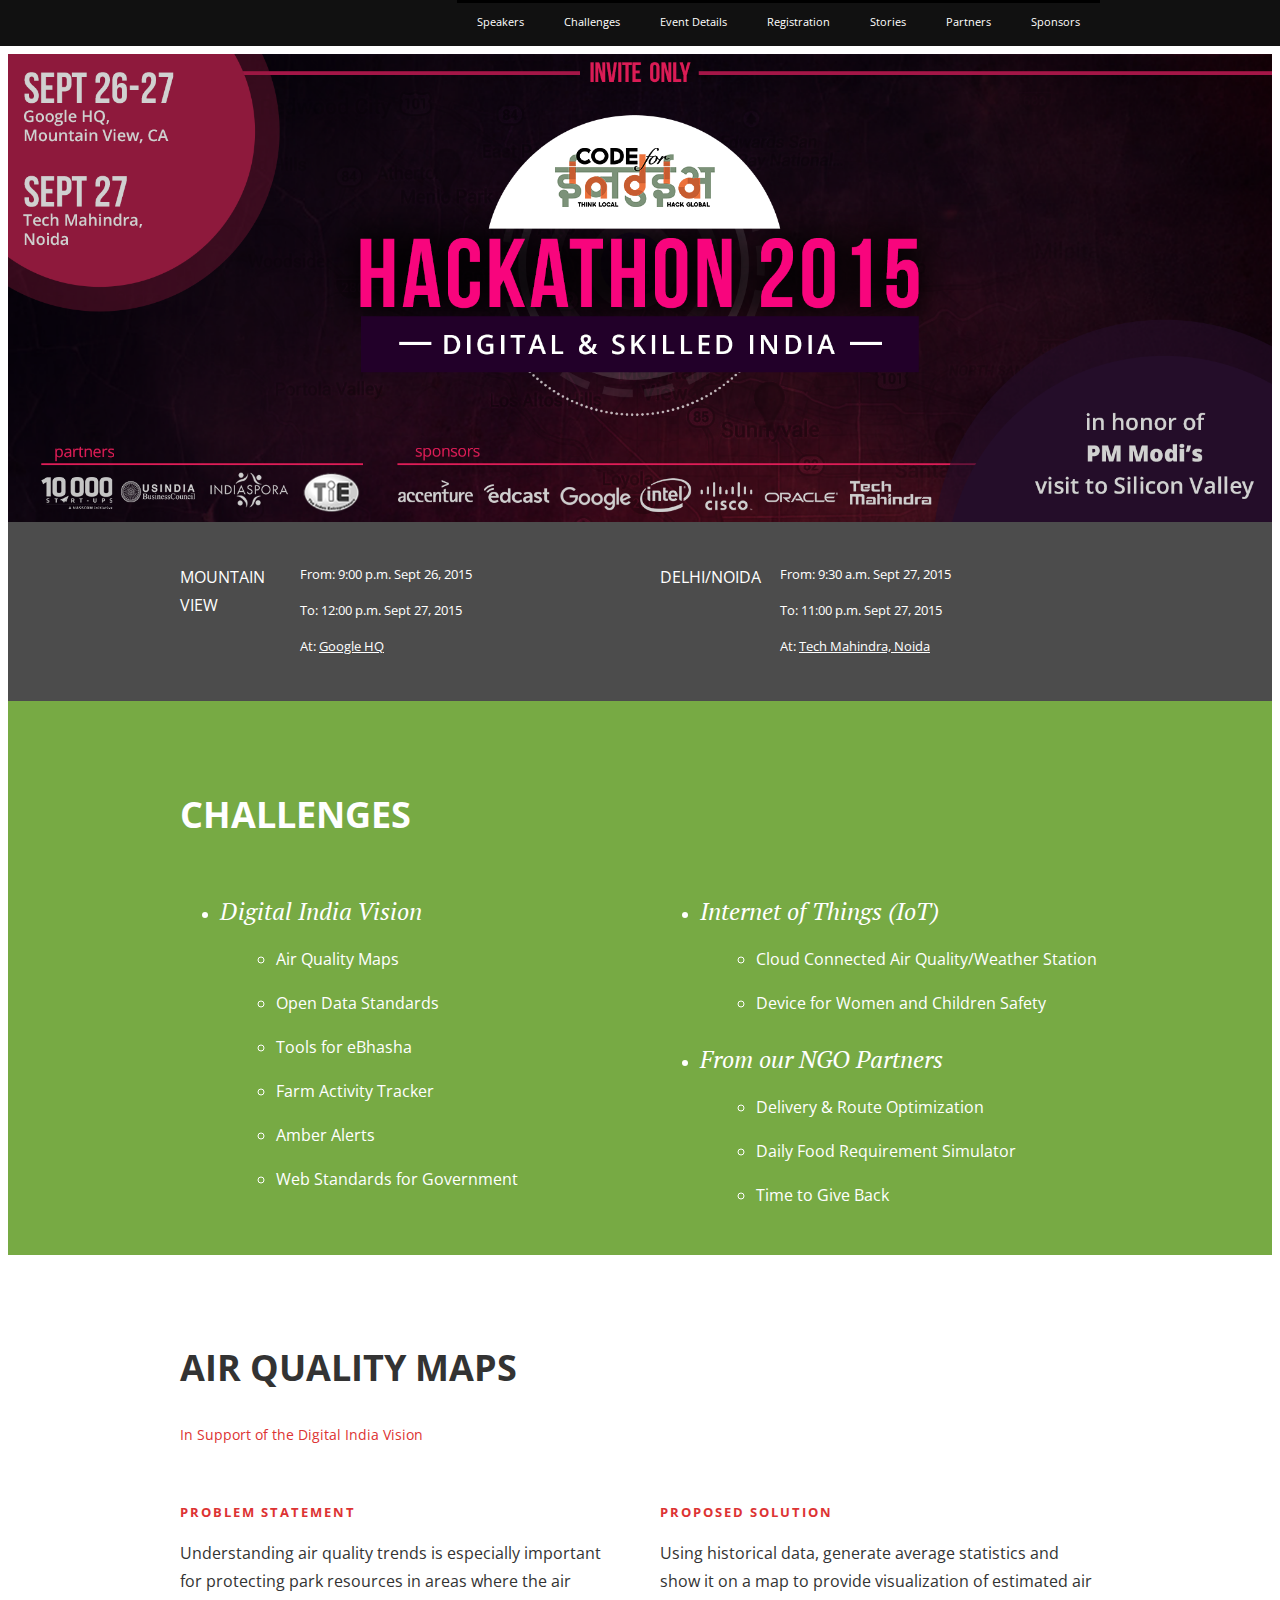
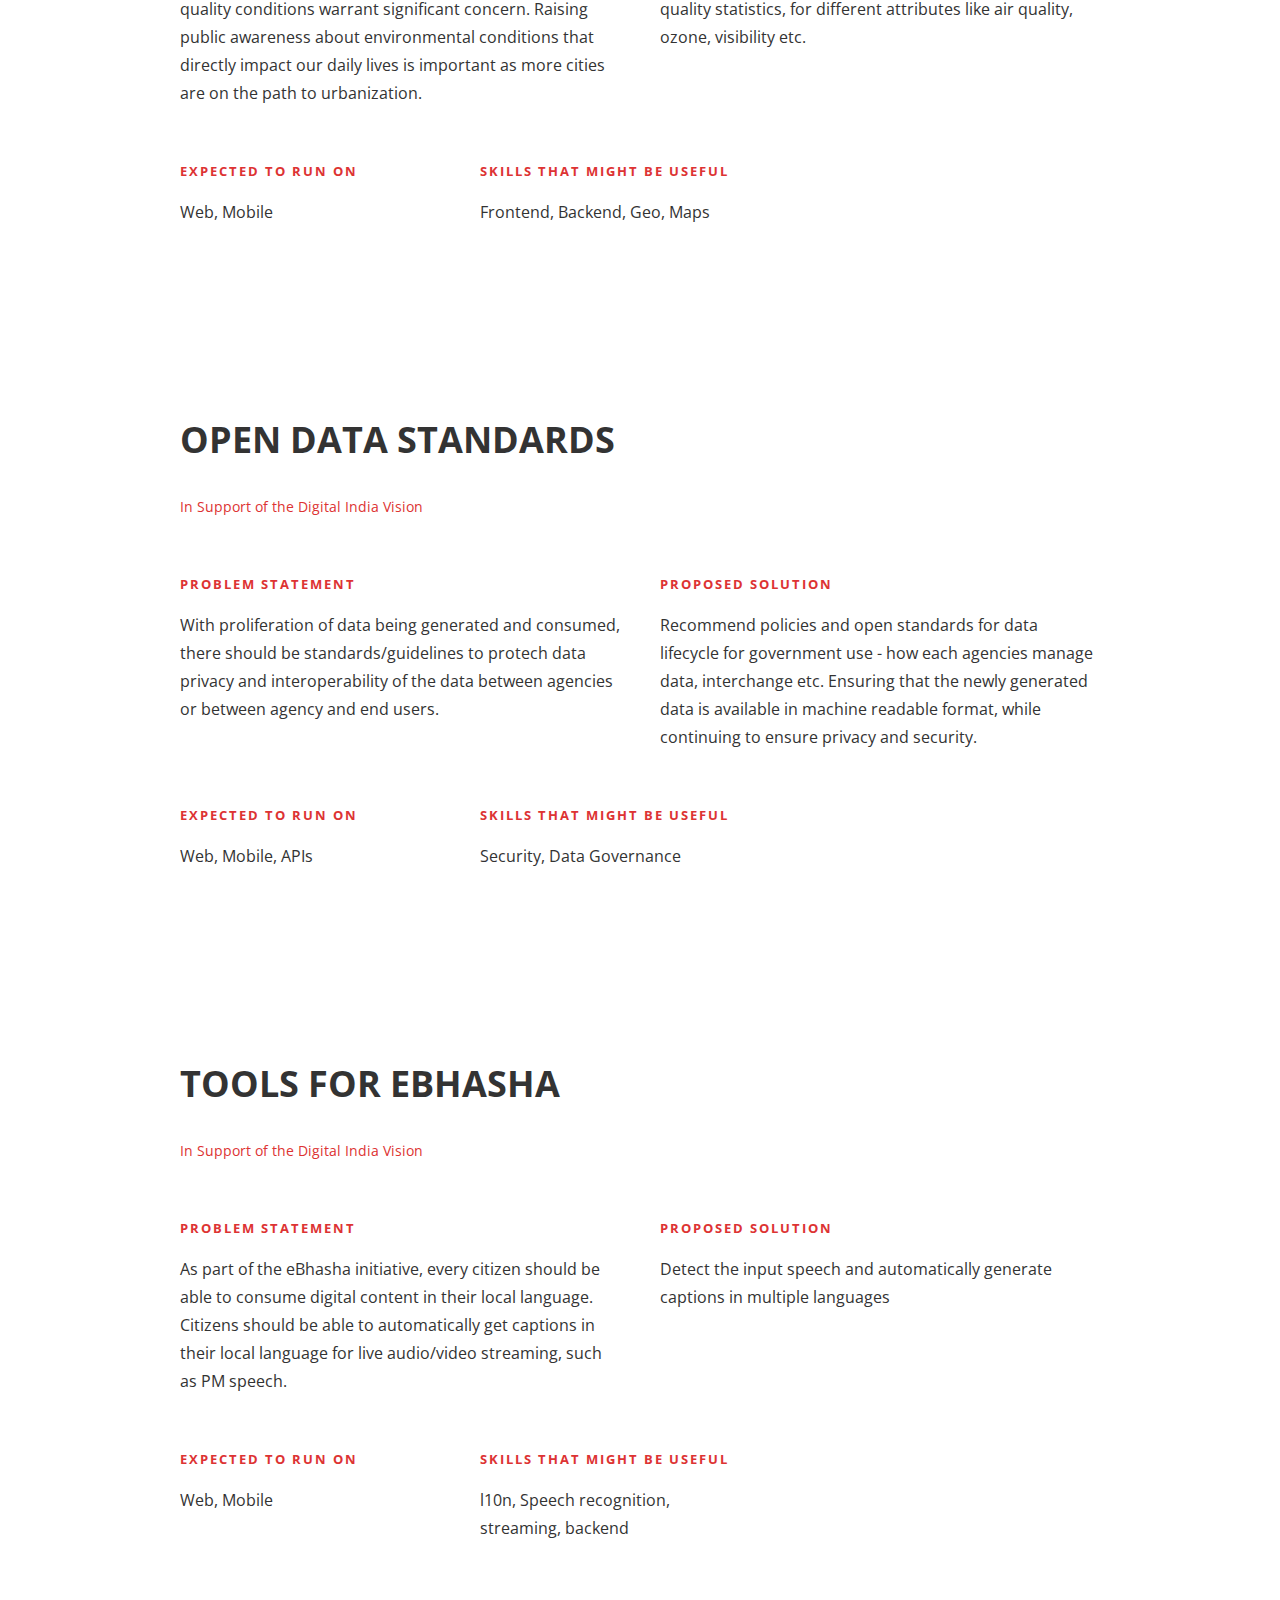
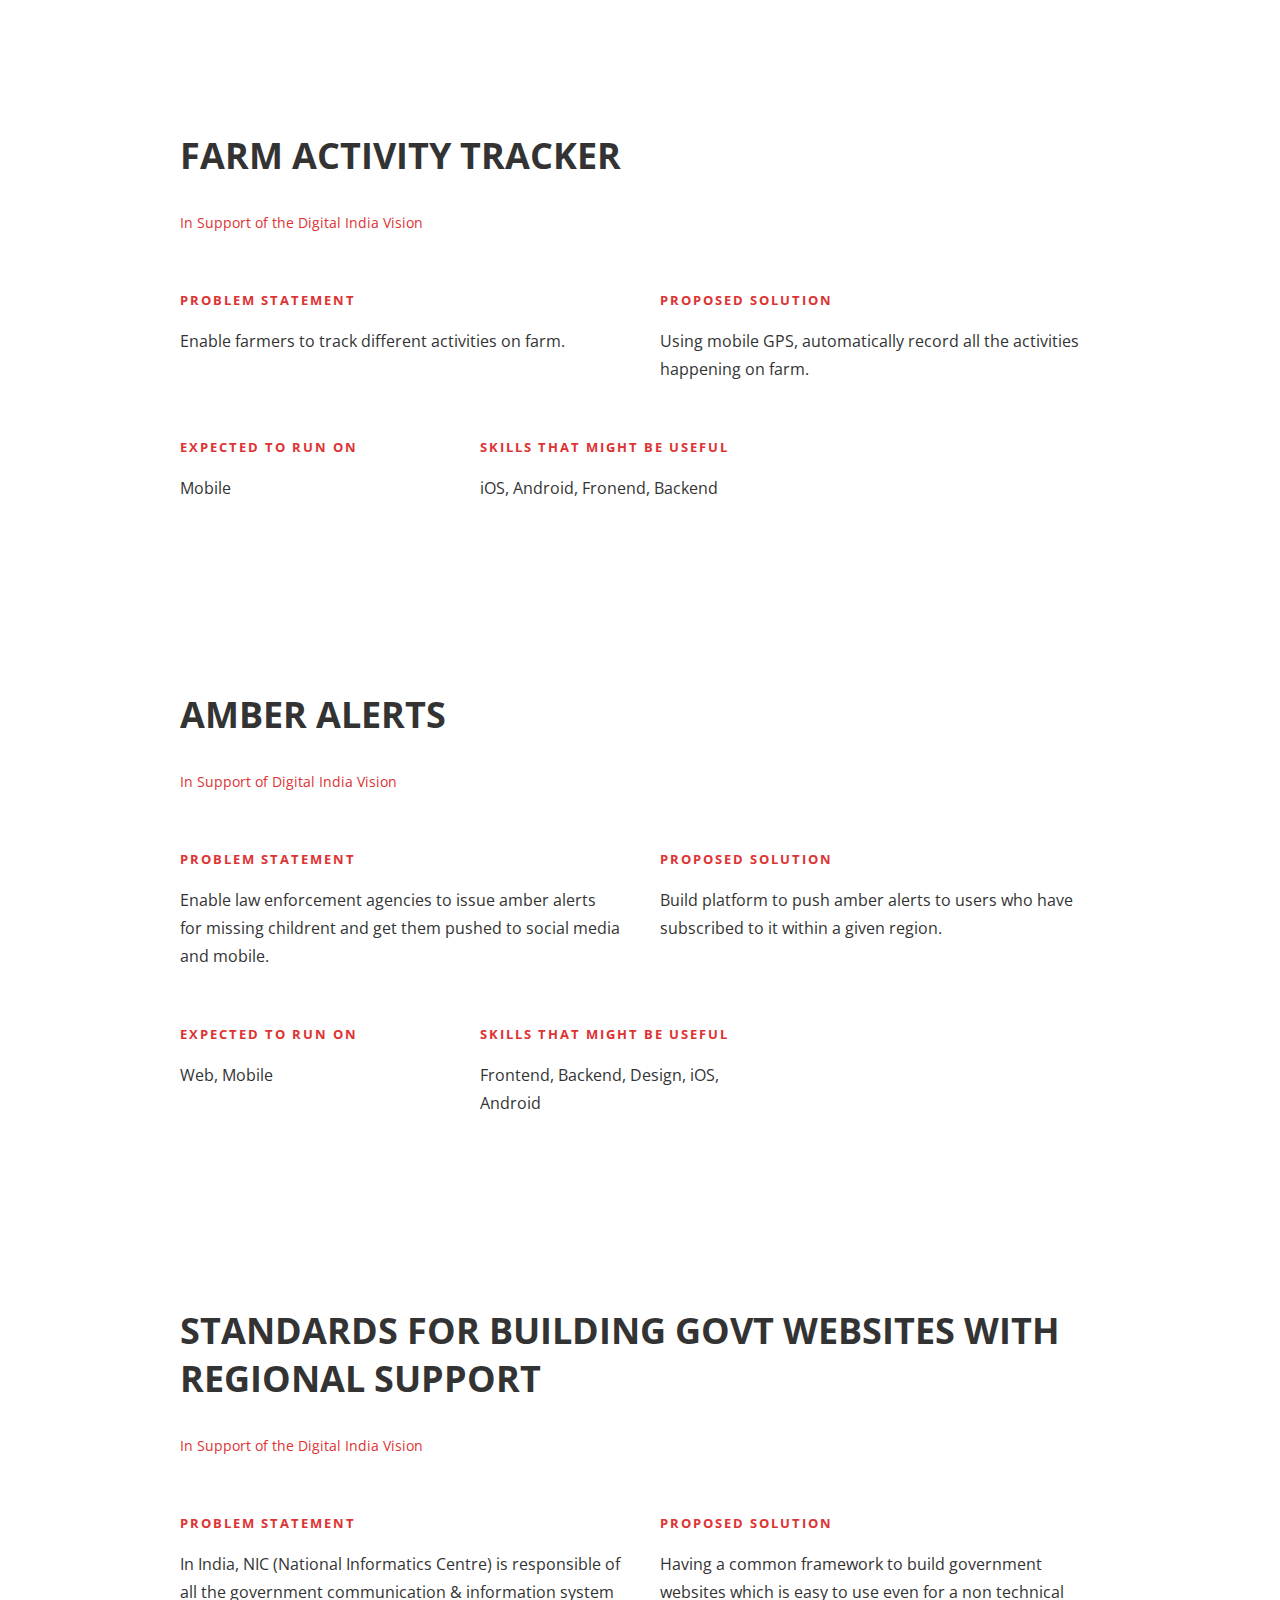
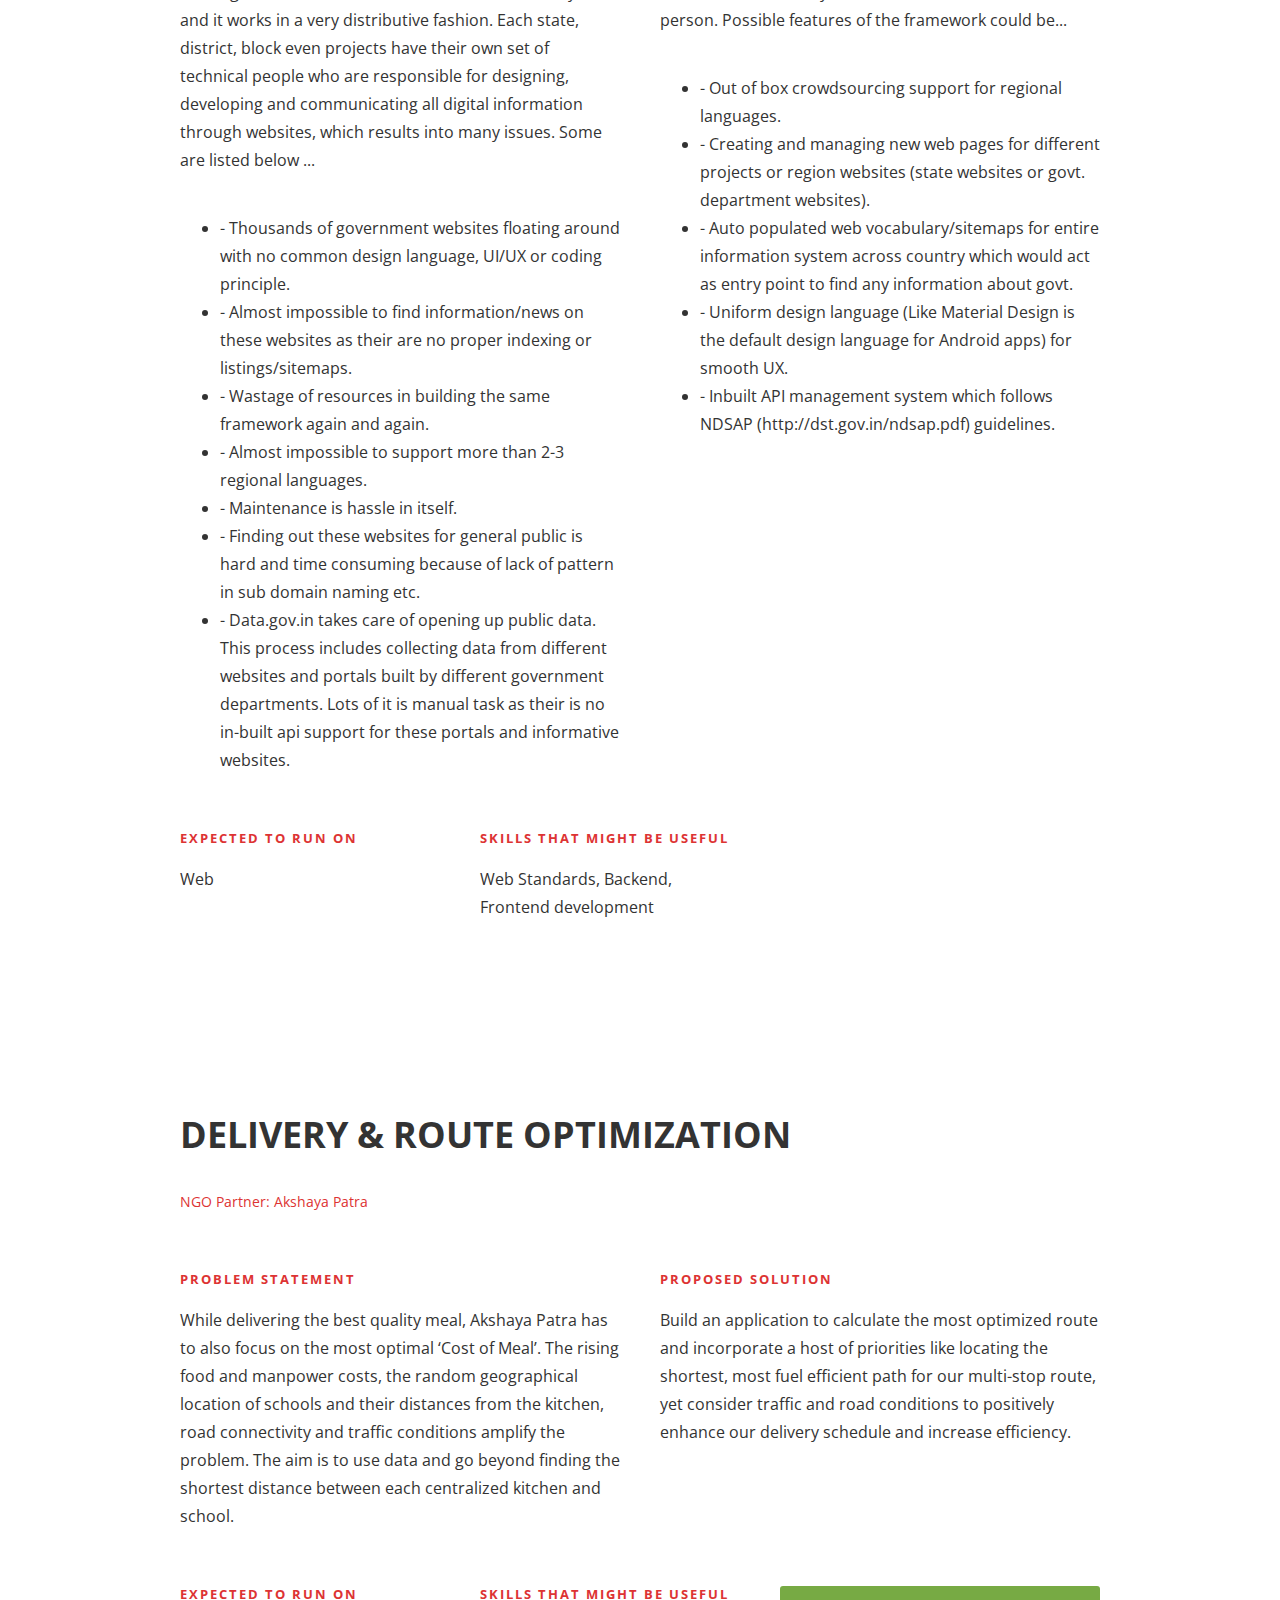
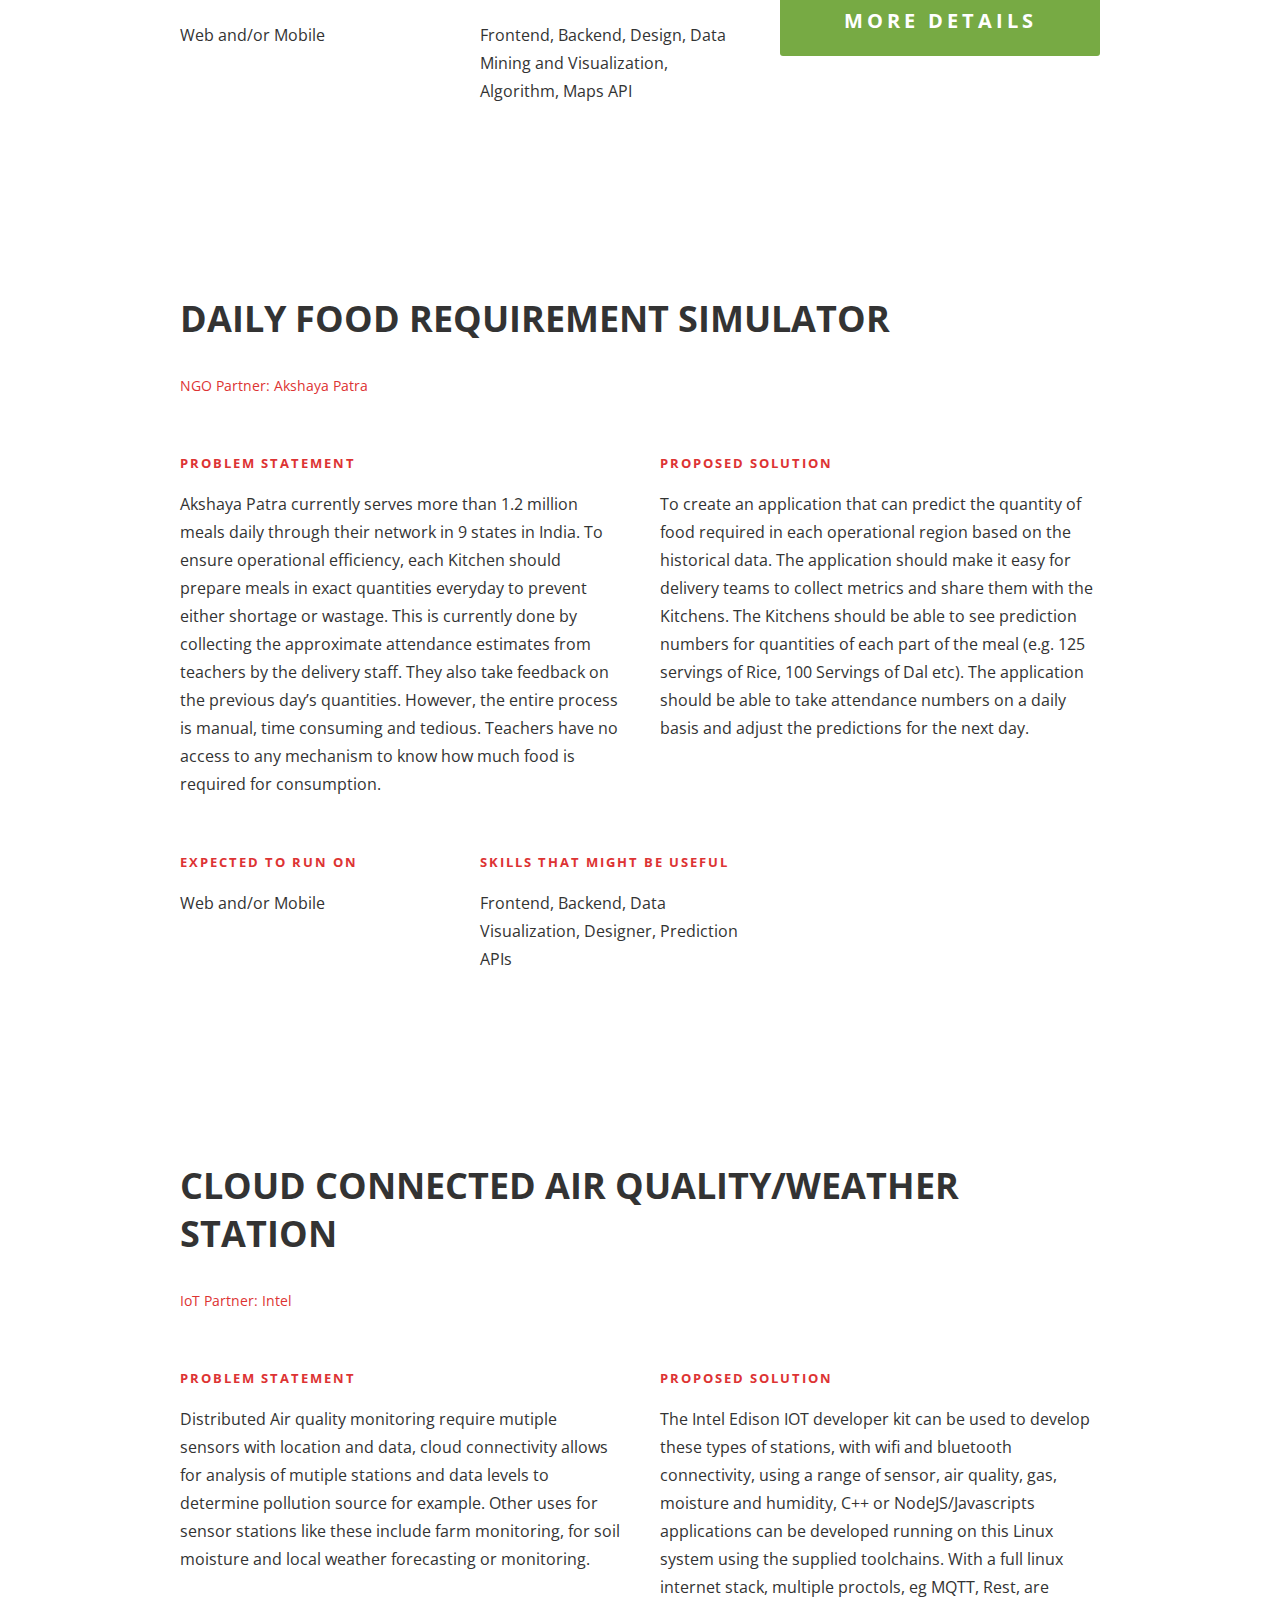
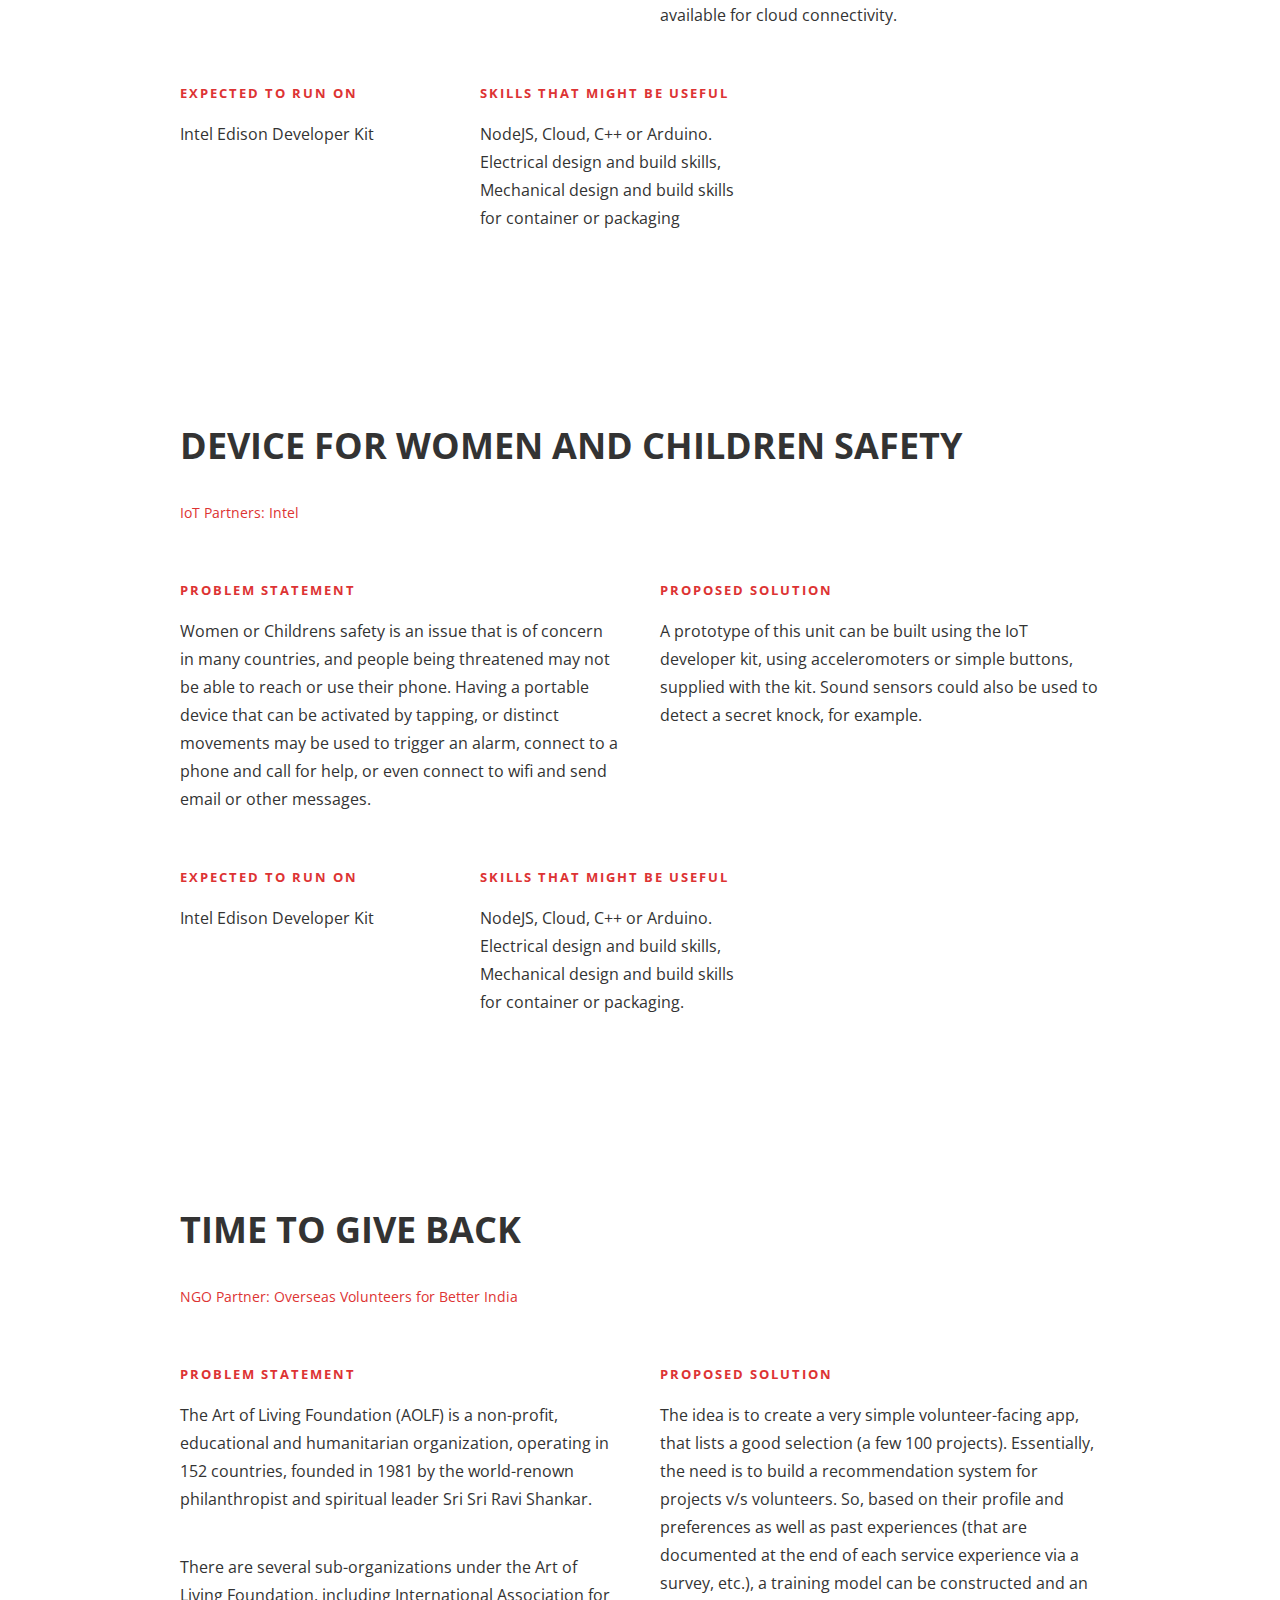
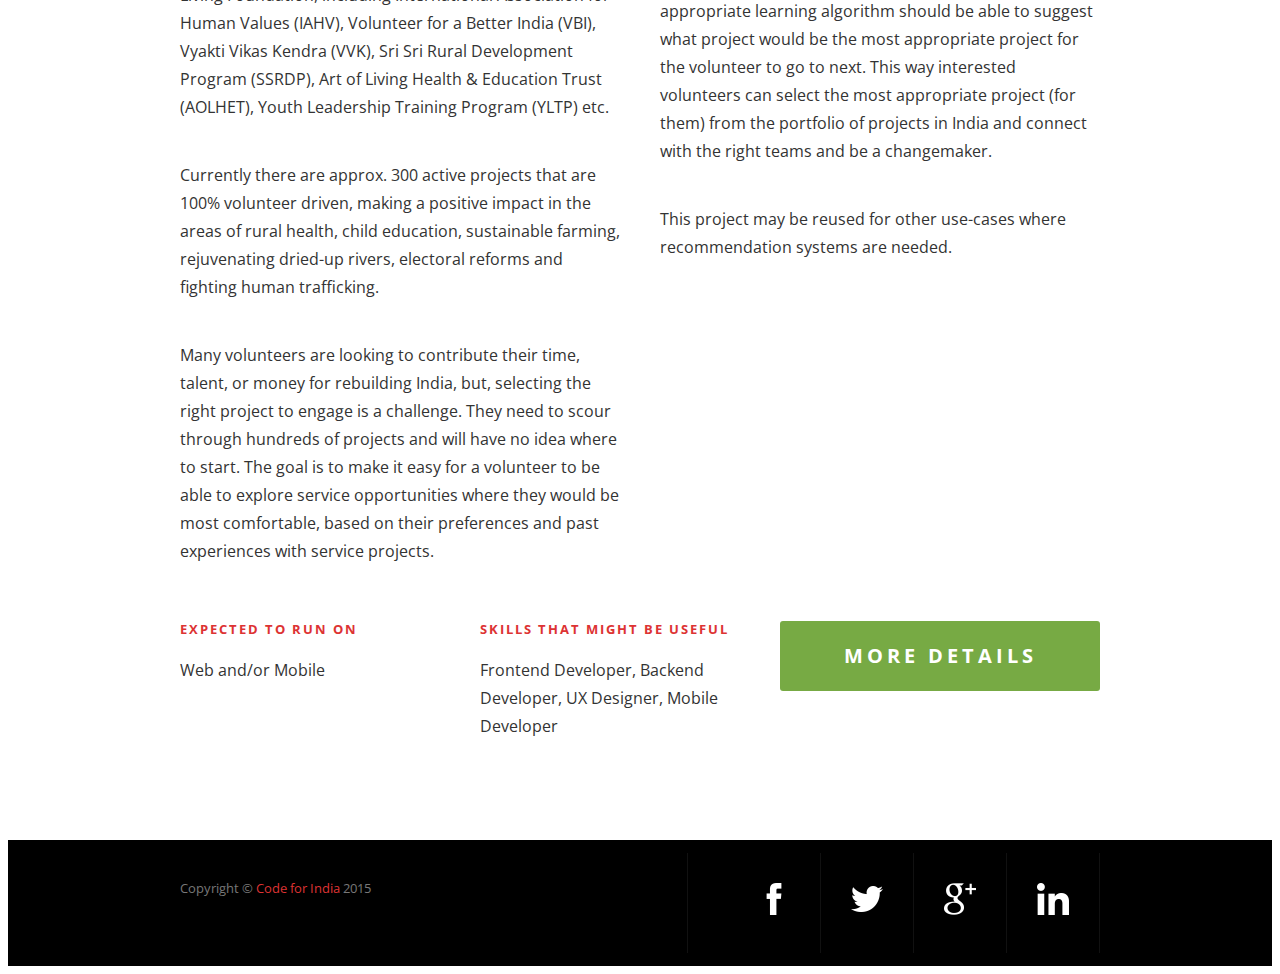
==== commit 68e87049: "remove the details button where there are no details" ====
--- a/challenges-2015.html
+++ b/challenges-2015.html
@@ -343,11 +343,6 @@
 					<h3>Skills that might be useful</h3>
 					<p>Frontend, Backend, Design, iOS, Android</p>
 				</div>
-				<div class="six columns">
-					<p>
-						<a target="_blank" href="https://digitizeindia.gov.in/" class="button-green-on-white">More Details</a>
-					</p>
-				</div>
 			</div>
 		</div>
 	</div>
@@ -399,11 +394,6 @@
 					<h3>Skills that might be useful</h3>
 					<p>Web Standards, Backend, Frontend development</p>
 				</div>
-				<div class="six columns">
-					<p>
-						<a target="_blank" href="https://digitizeindia.gov.in/" class="button-green-on-white">More Details</a>
-					</p>
-				</div>
 			</div>
 		</div>
 	</div>
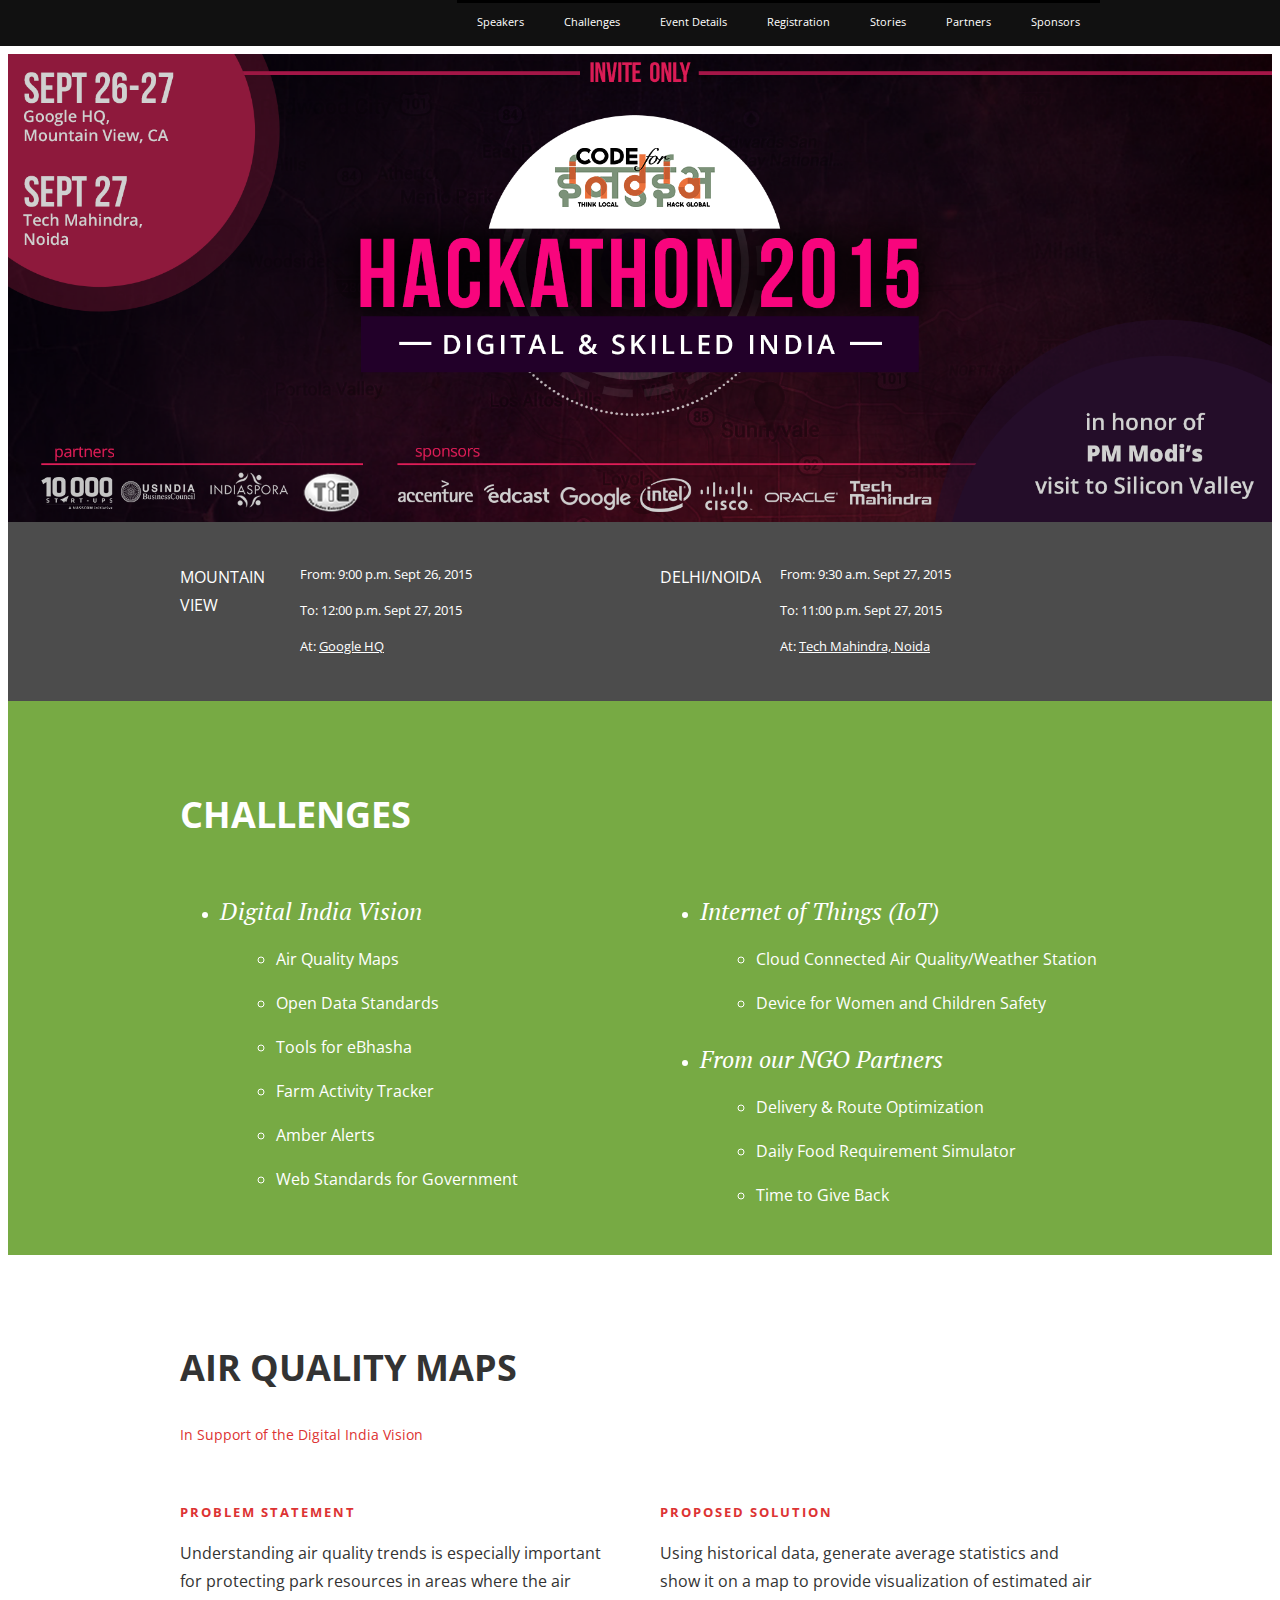
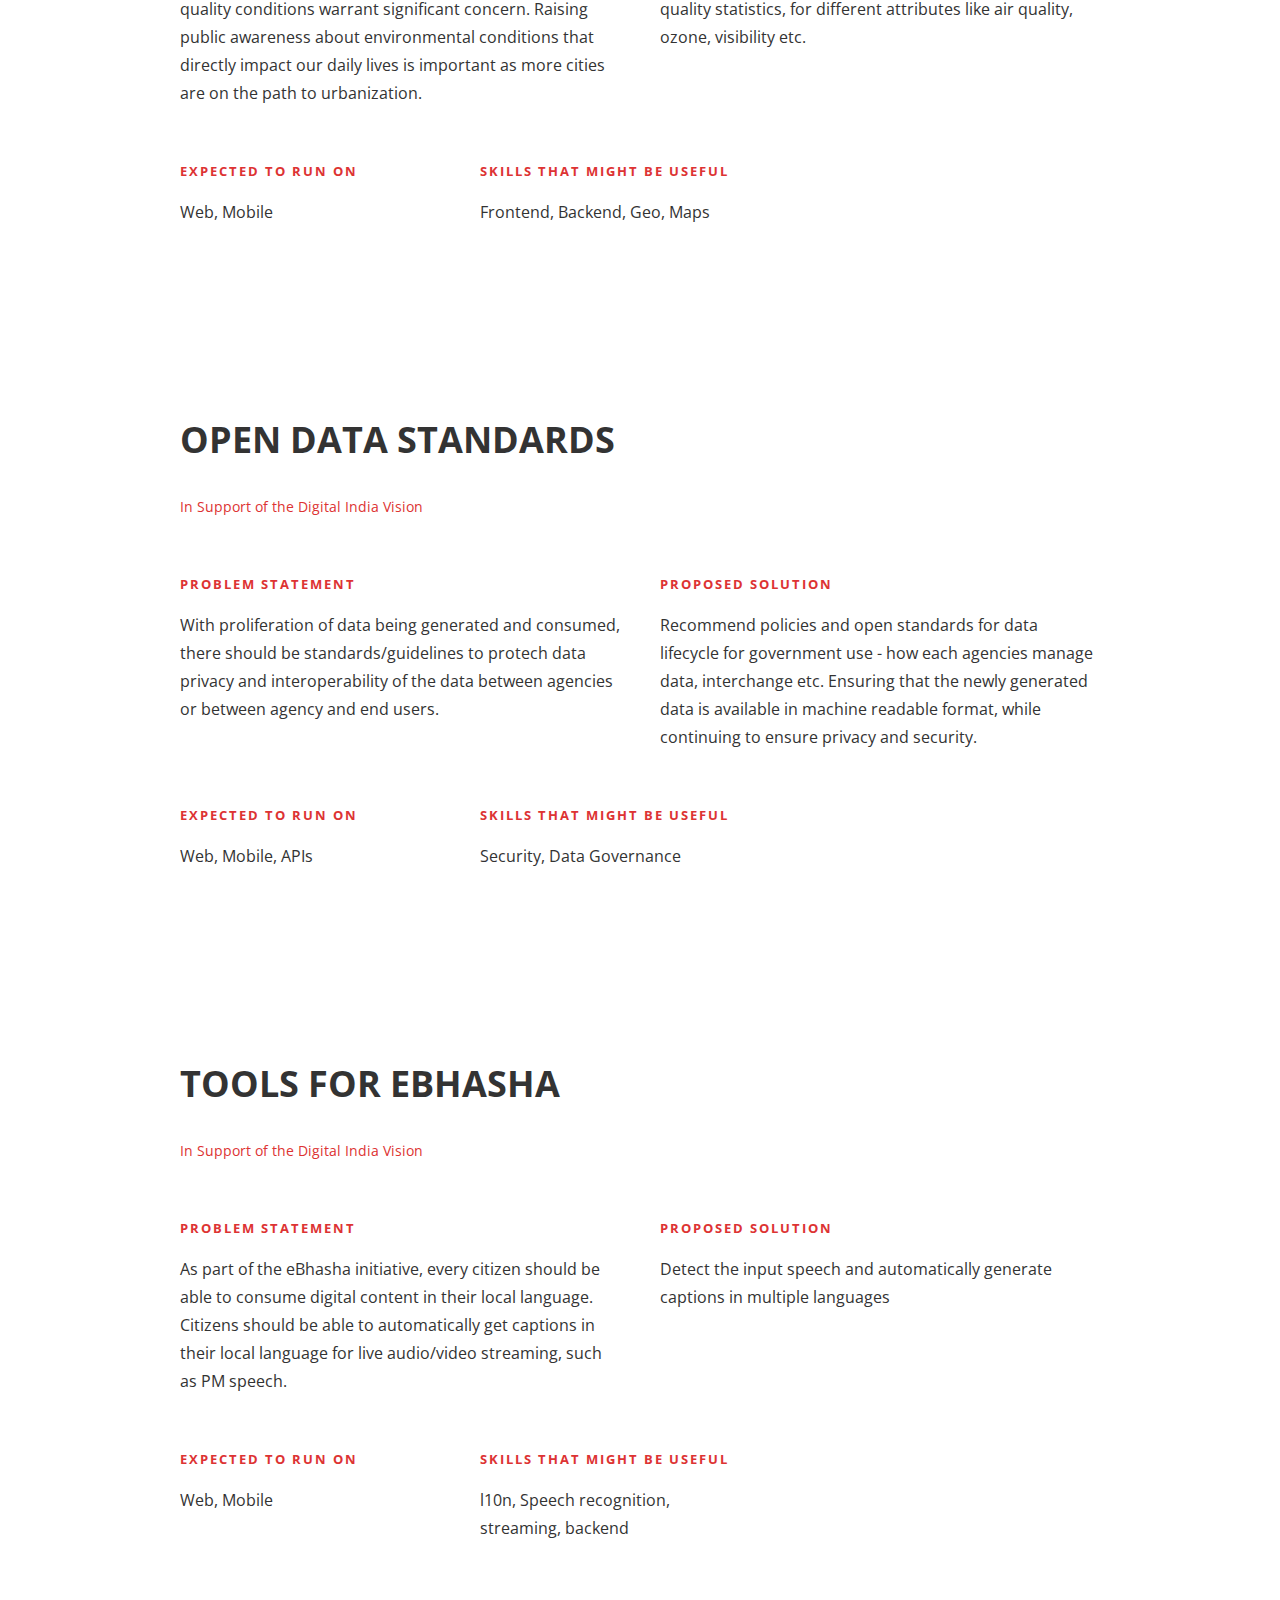
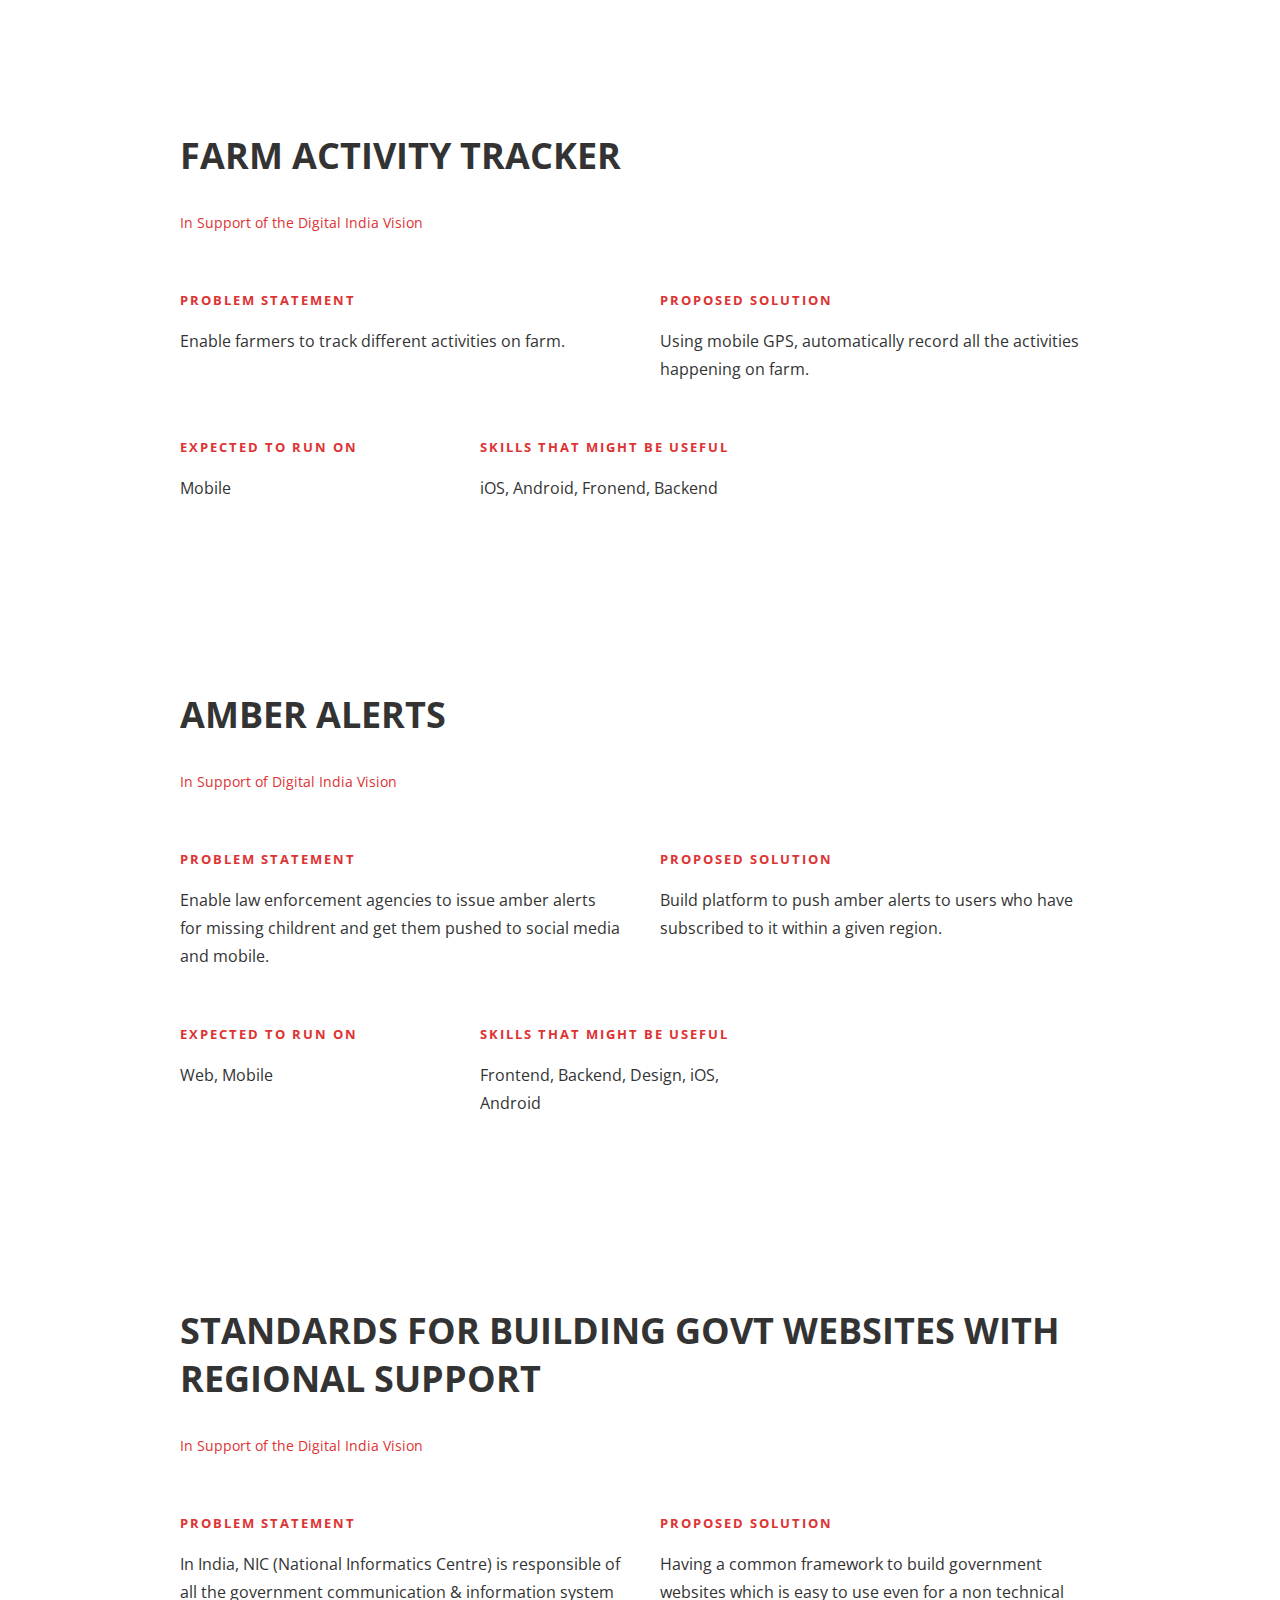
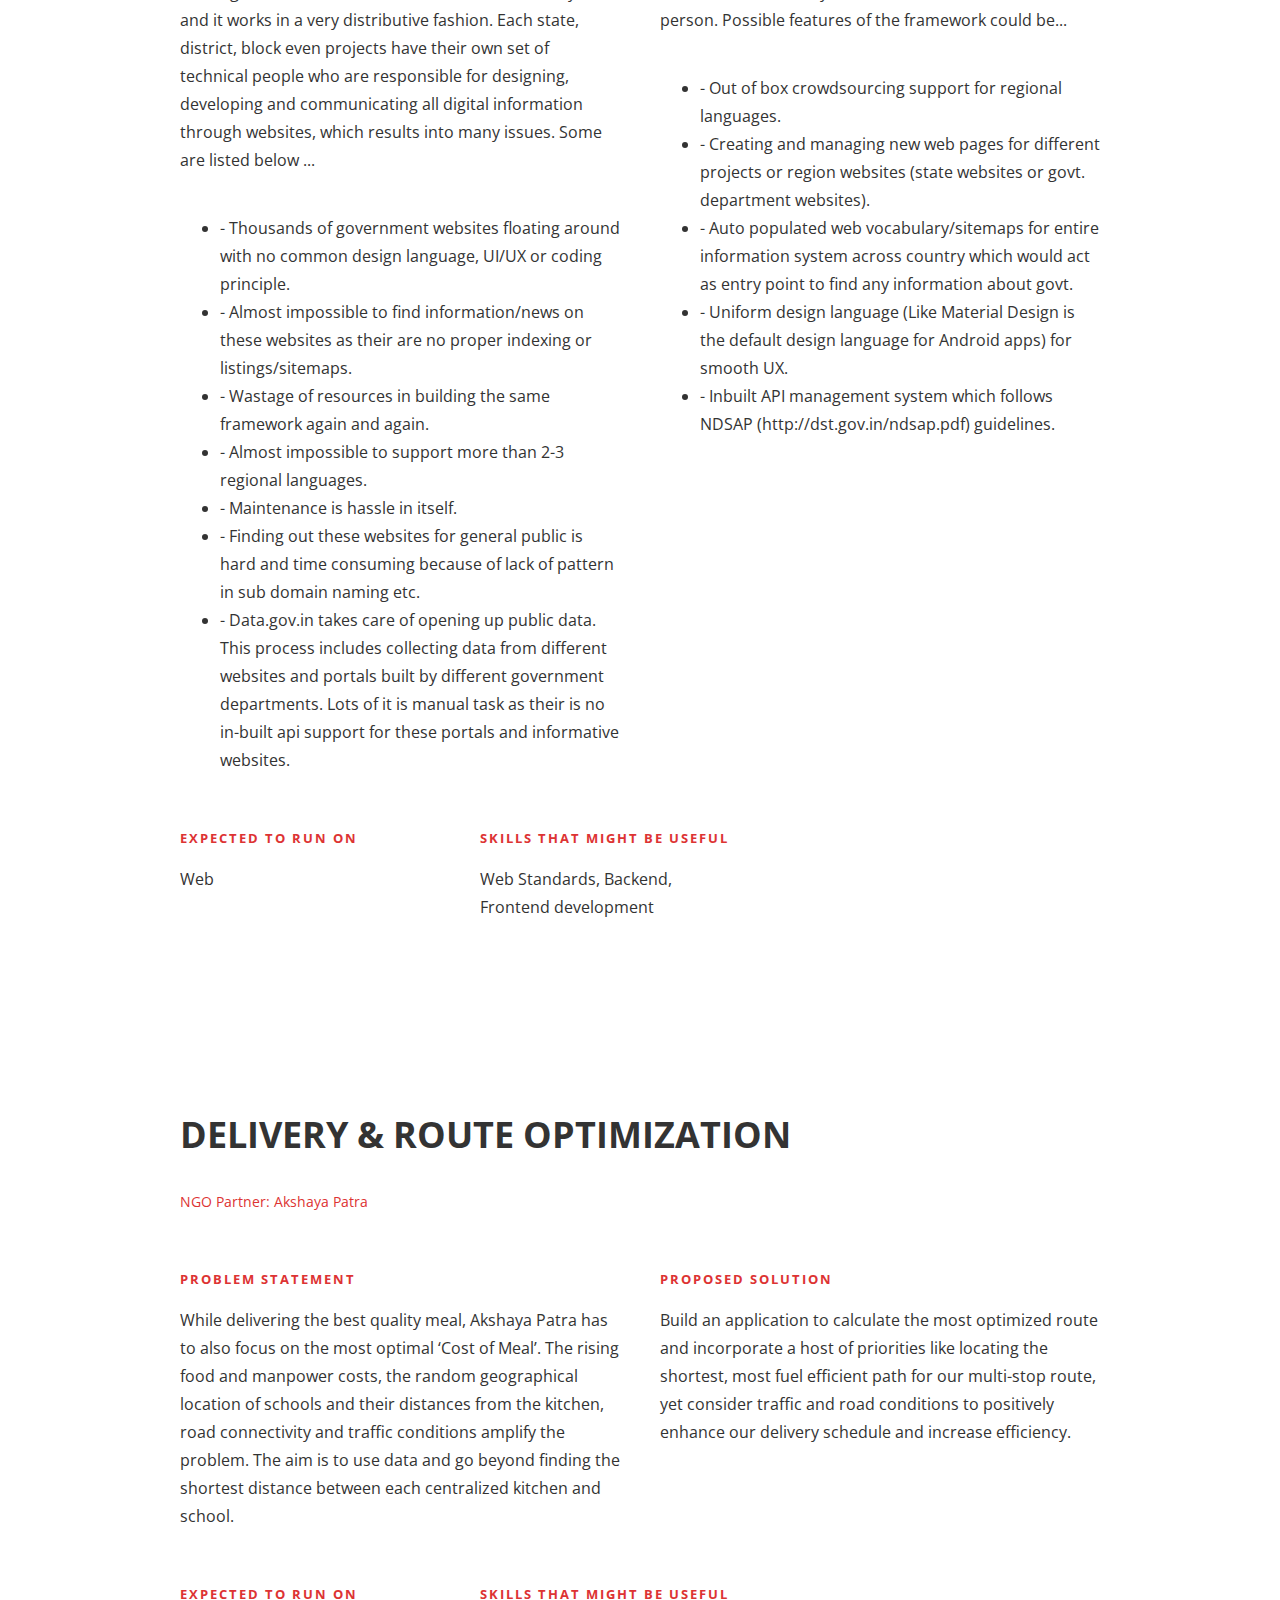
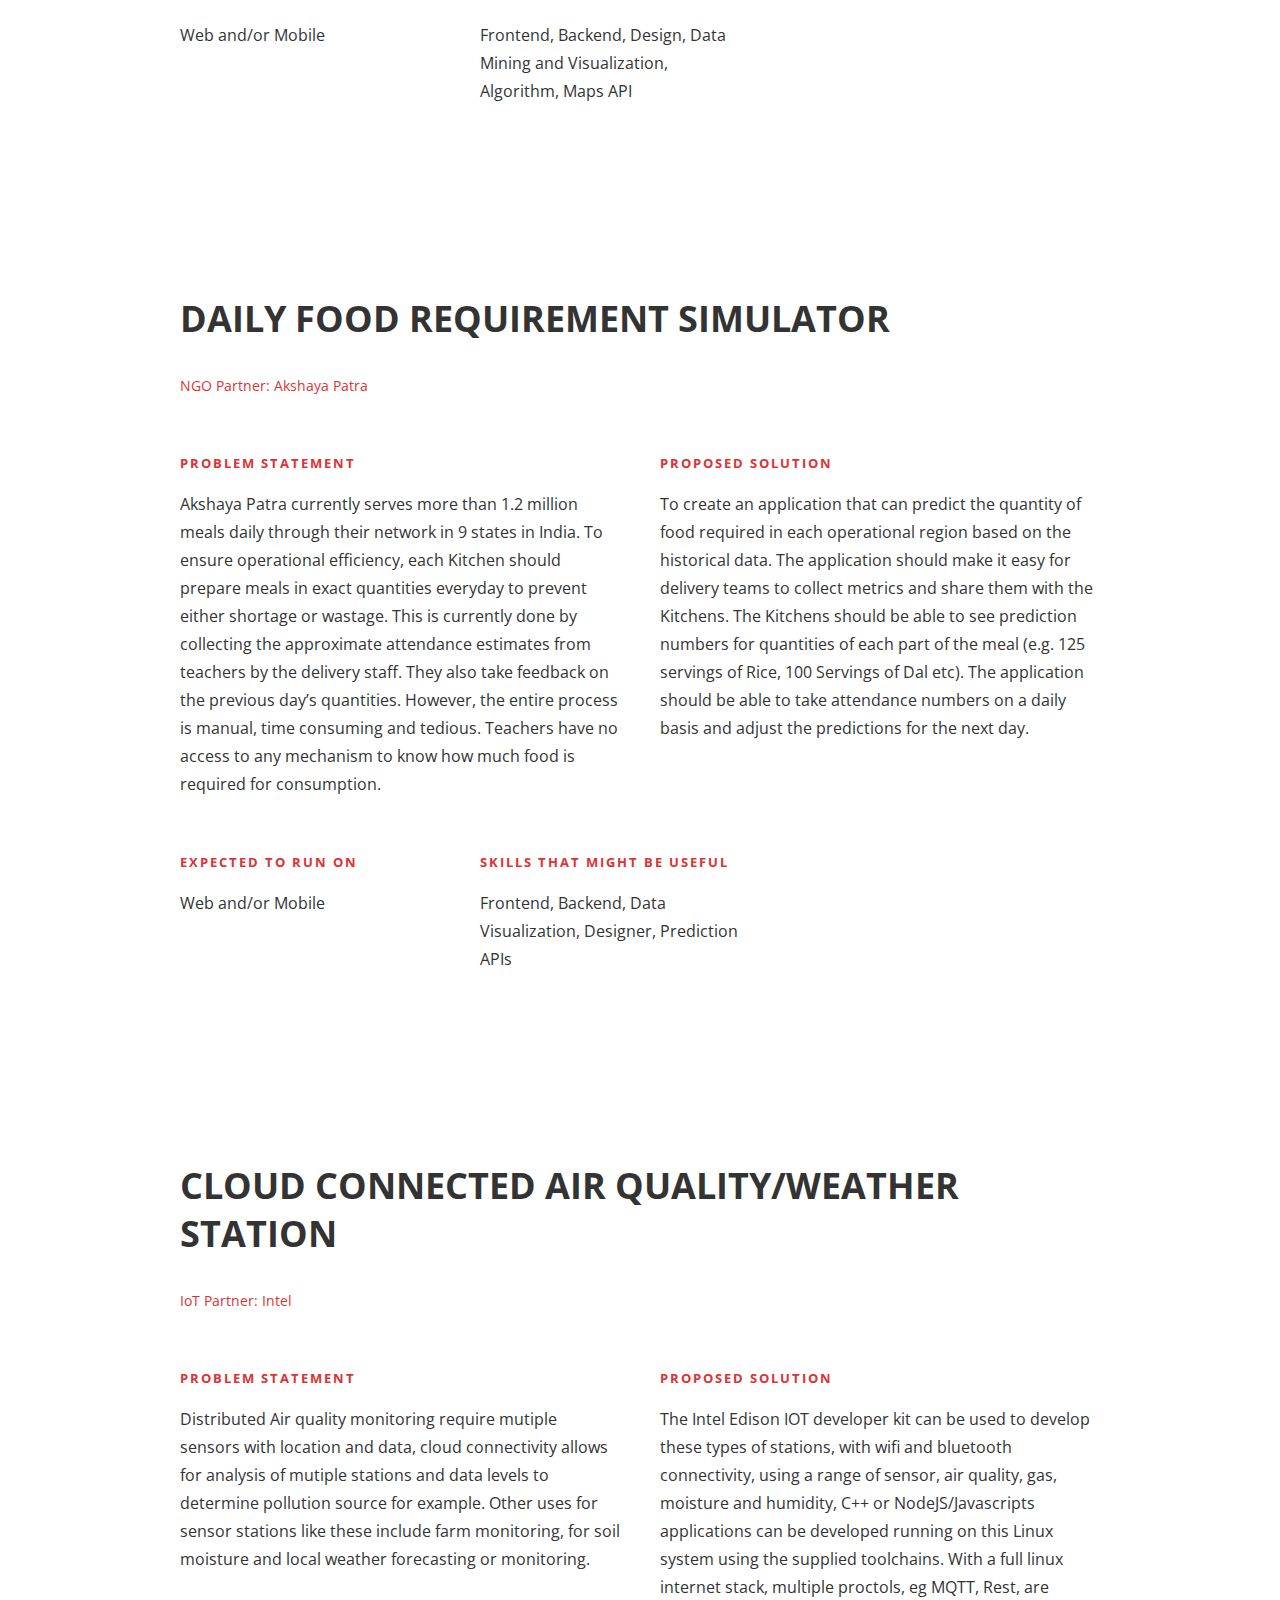
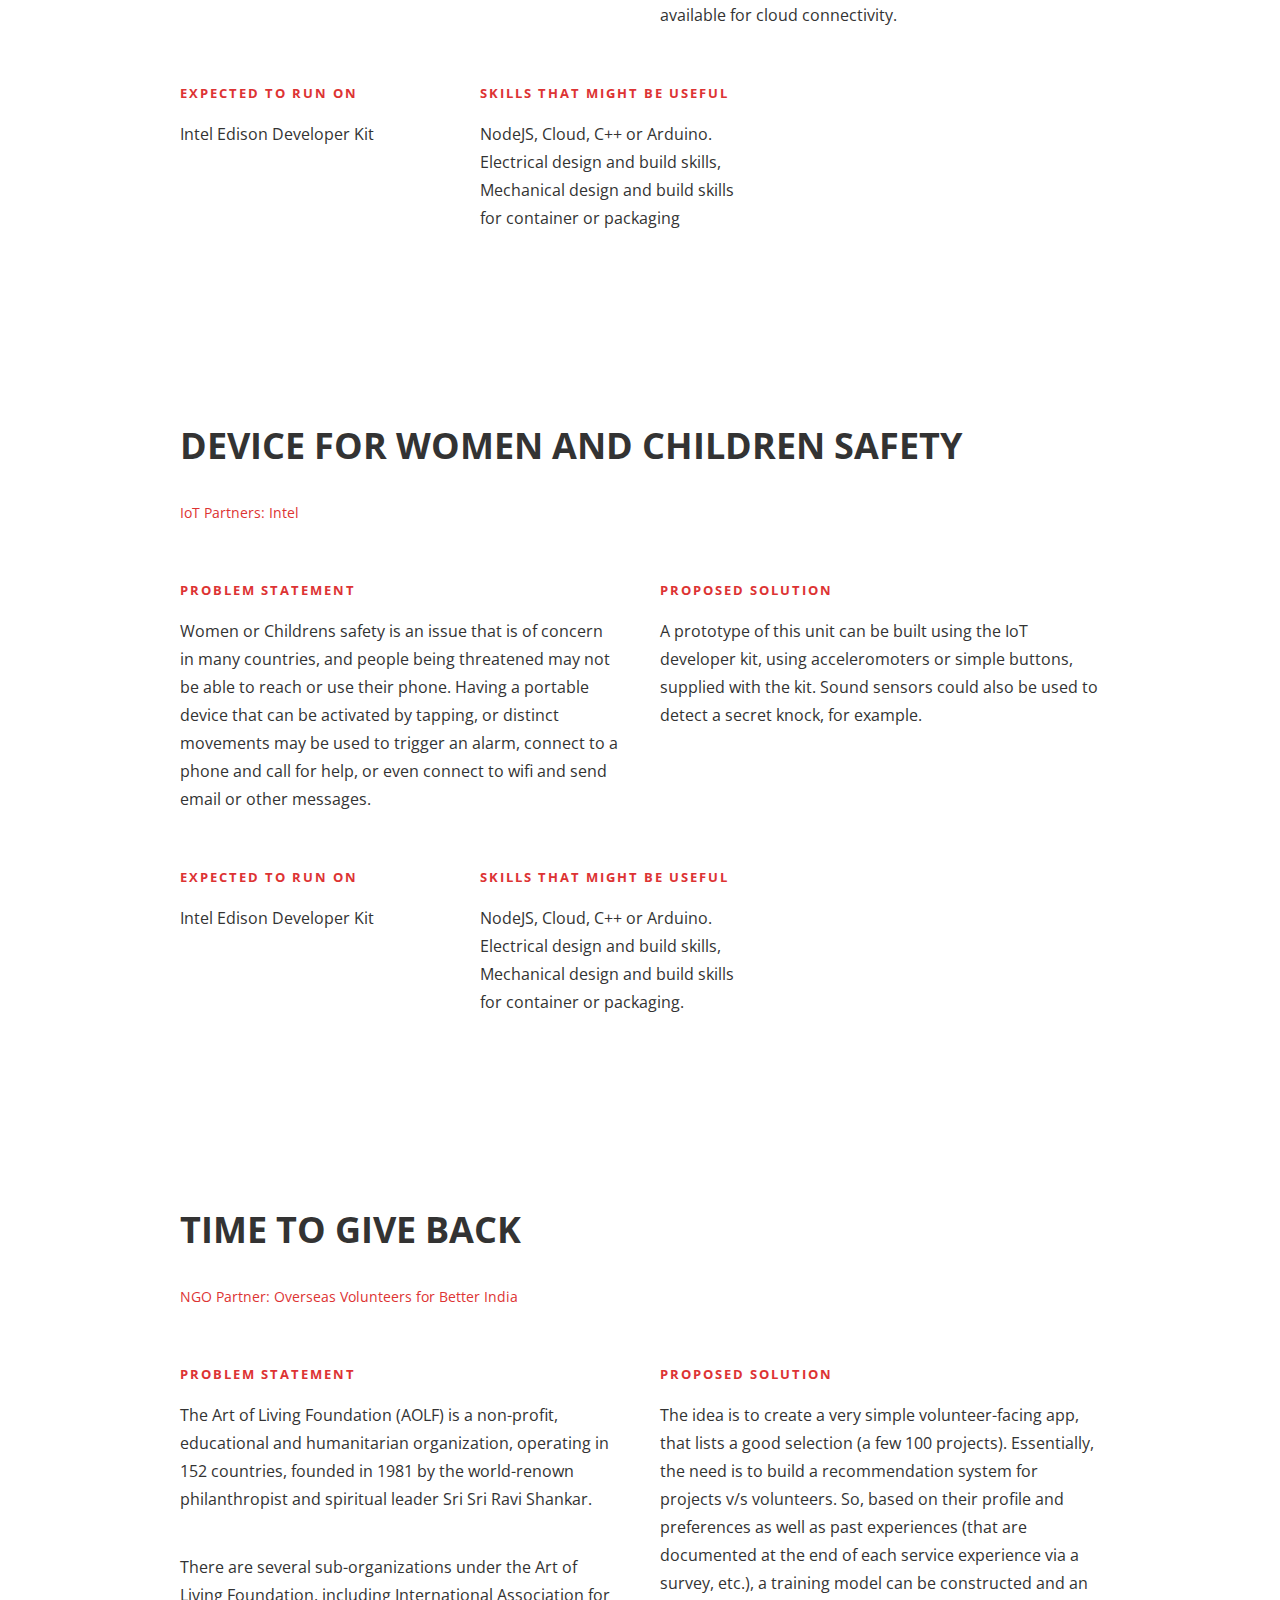
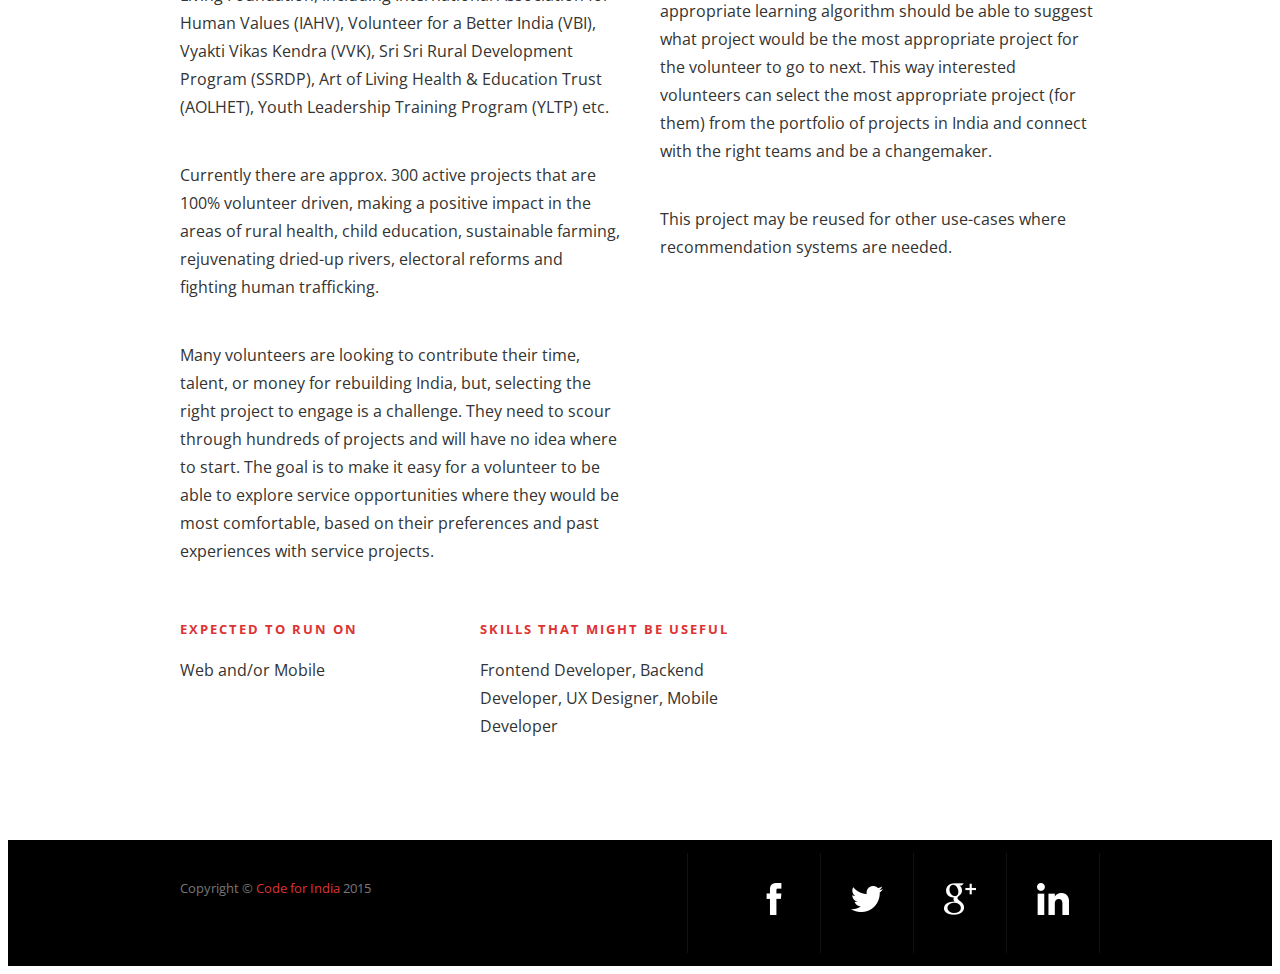
==== commit cbfa186f: "removing all more detail buttons" ====
--- a/challenges-2015.html
+++ b/challenges-2015.html
@@ -425,11 +425,6 @@
 					<h3>Skills that might be useful</h3>
 					<p>Frontend, Backend, Design, Data Mining and Visualization, Algorithm, Maps API</p>
 				</div>
-				<div class="six columns">
-					<p>
-						<a target="_blank" href="https://docs.google.com/document/d/1A0bx_t3DD_RxRVjQSv3kceE-dD0TR-vQxD7Rmx9tqZQ/edit?usp=sharing" class="button-green-on-white">More Details</a>
-					</p>
-				</div>
 			</div>
 		</div>
 	</div>
@@ -578,11 +573,6 @@
 				<div class="five columns">
 					<h3>Skills that might be useful</h3>
 					<p>Frontend Developer, Backend Developer, UX Designer, Mobile Developer</p>
-				</div>
-				<div class="six columns">
-					<p>
-						<a target="_blank" href="https://docs.google.com/document/d/18AIA5NilTM0akMuDOawWdn8lkJC0-t39v4HOd9WkwZk/edit?ts=56010573&pli=1#heading=h.rxo2abh9hfao" class="button-green-on-white">More Details</a>
-					</p>
 				</div>
 			</div>
 		</div>
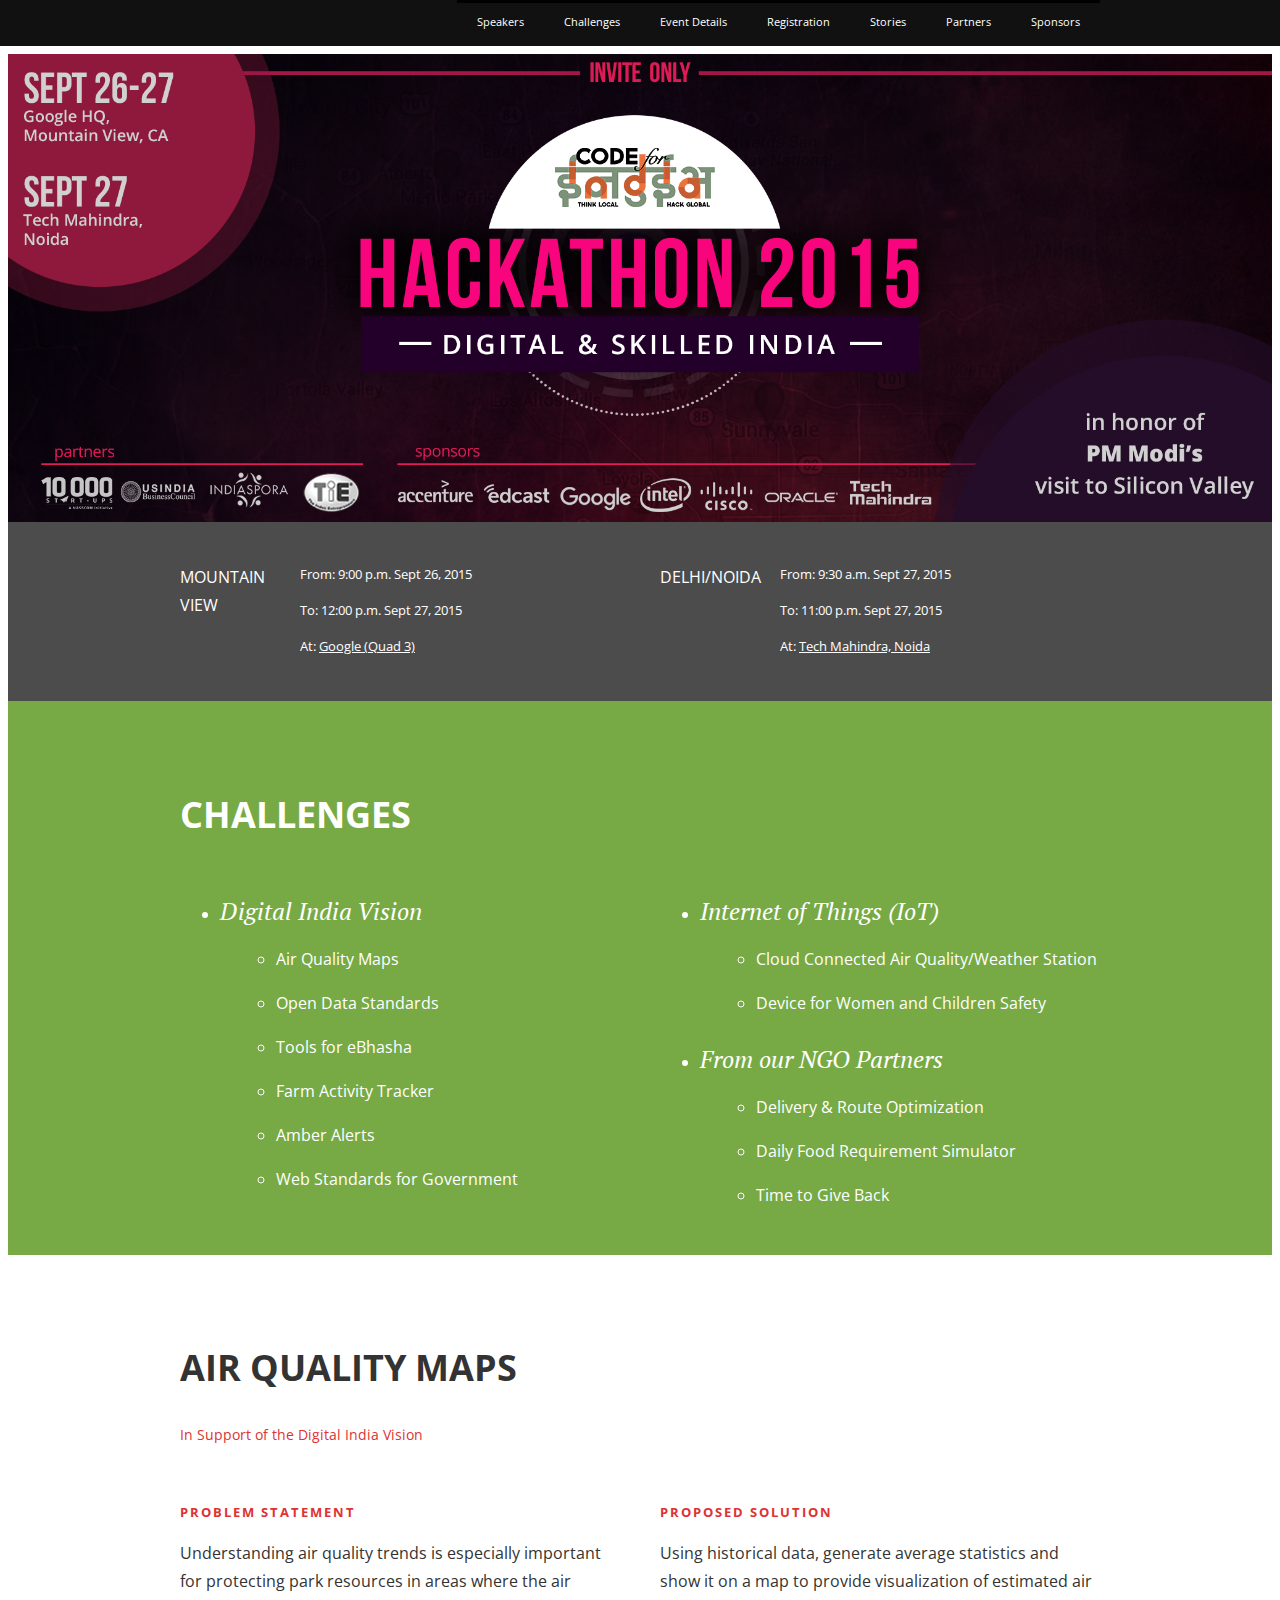
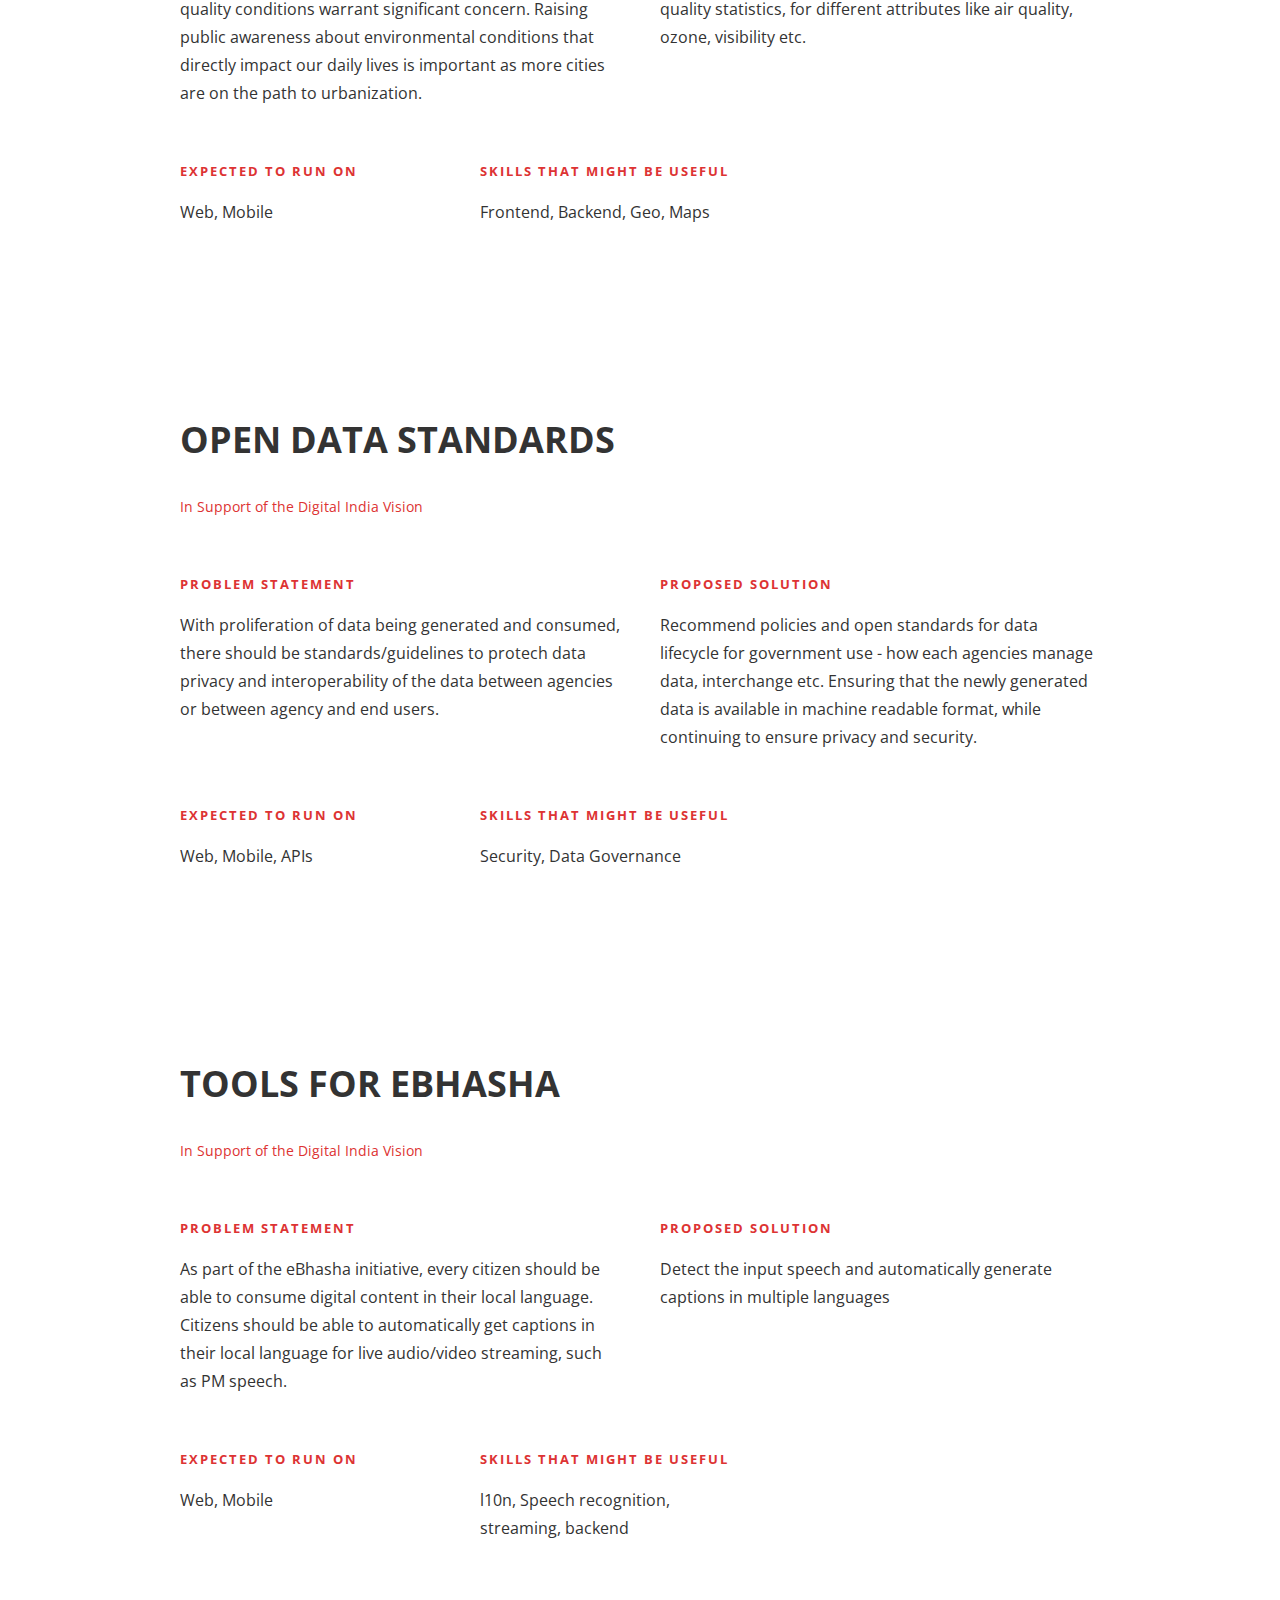
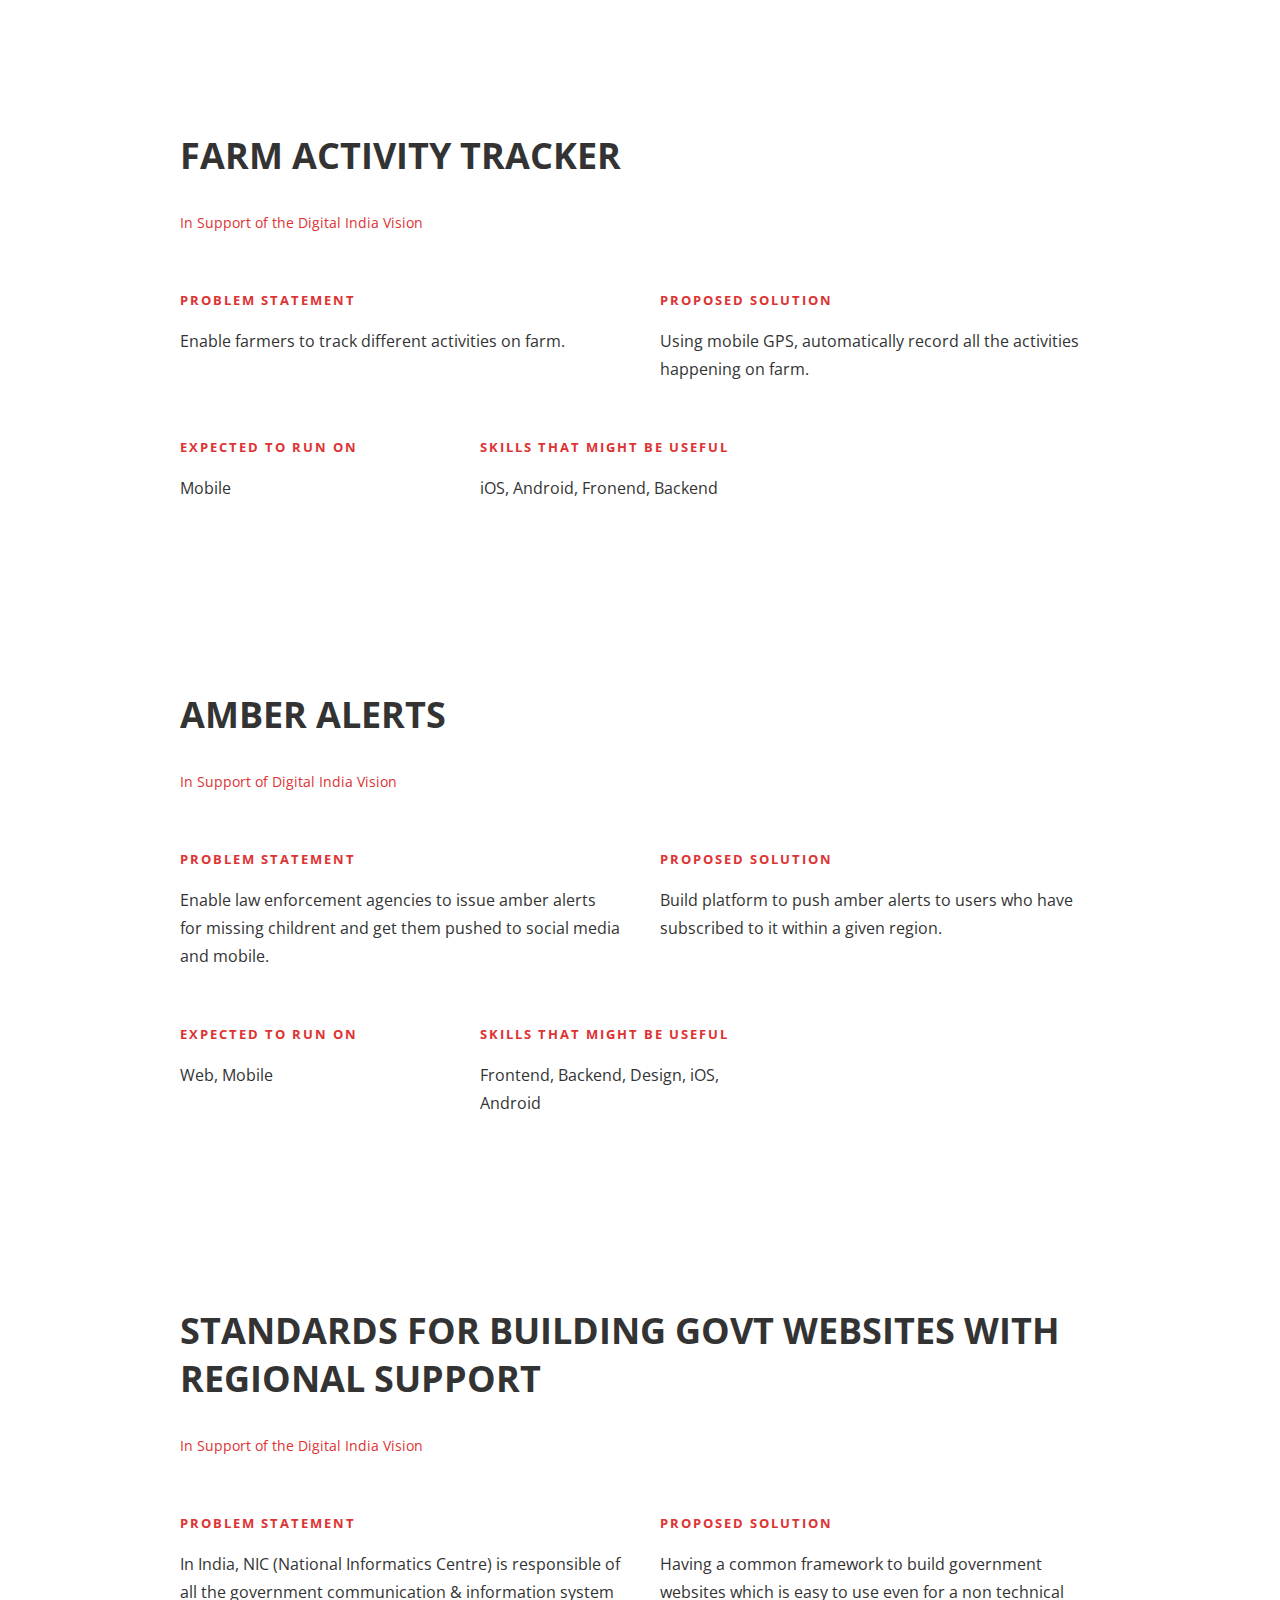
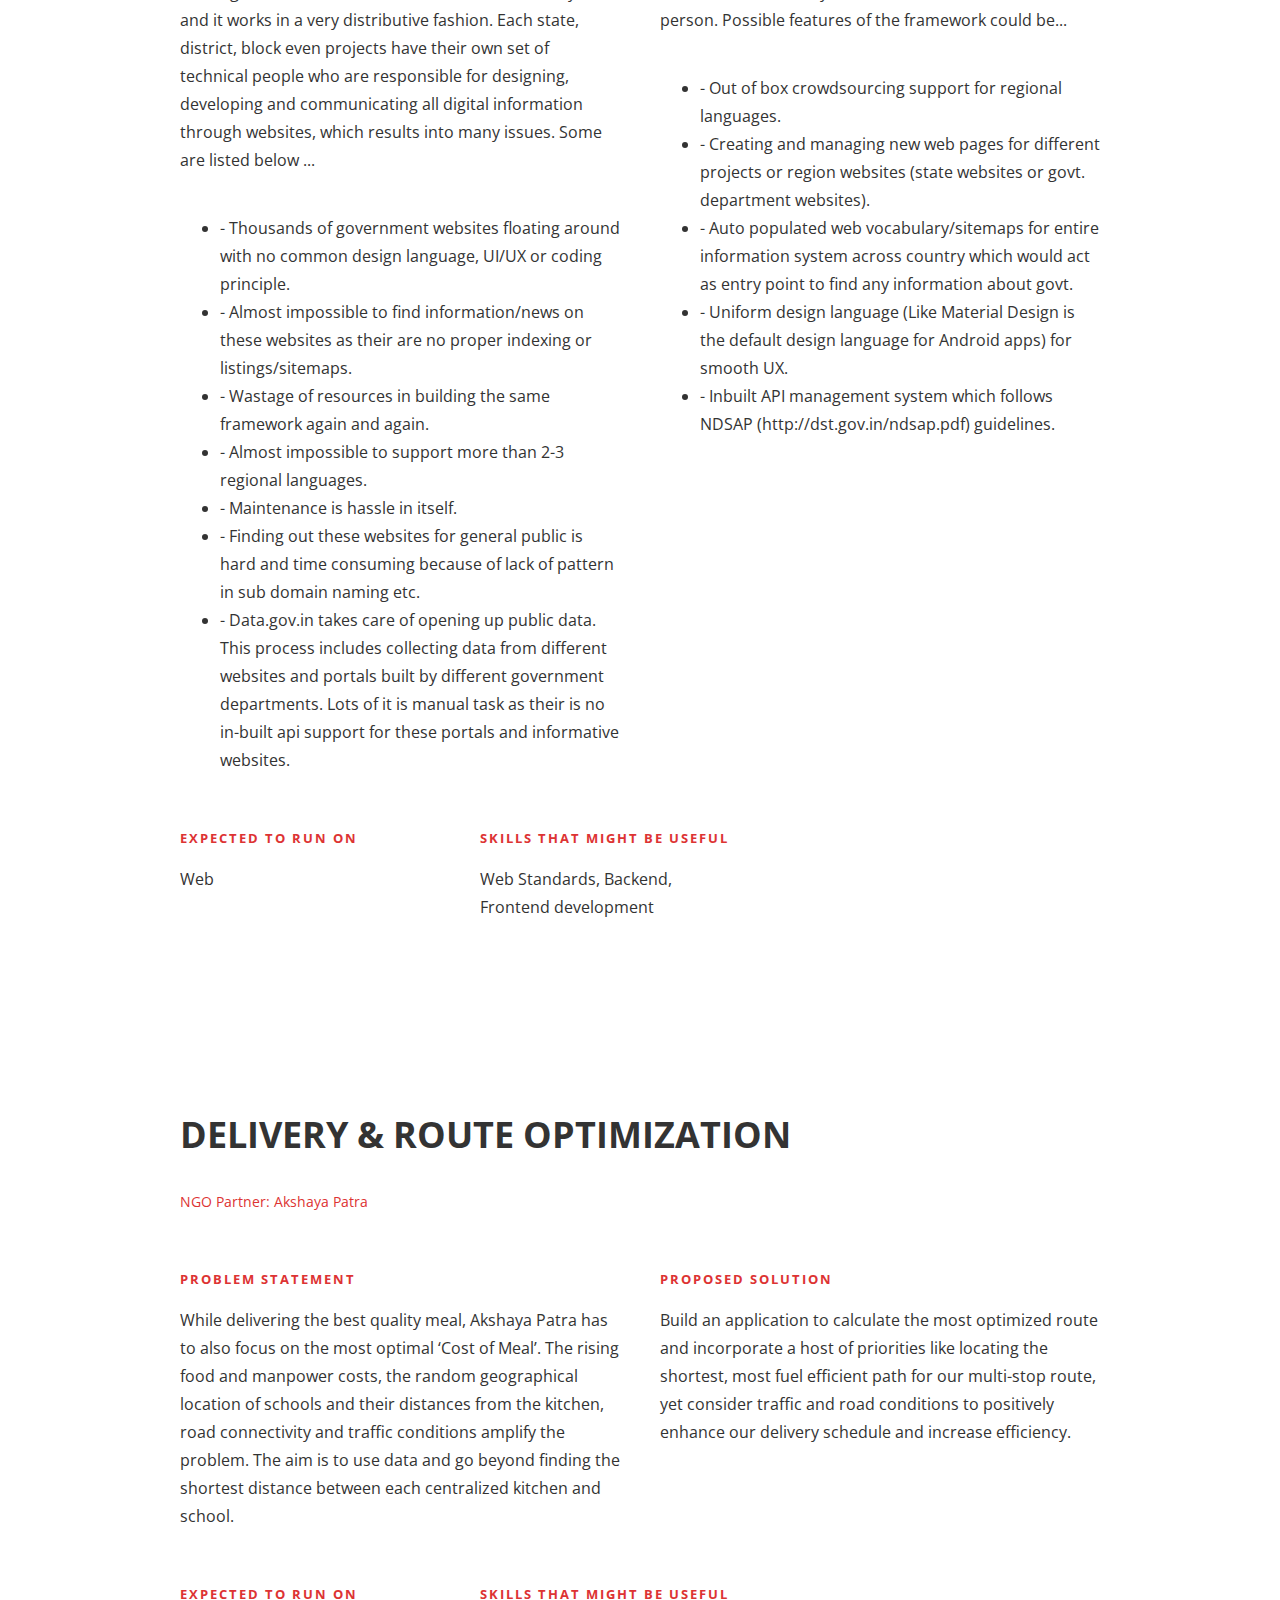
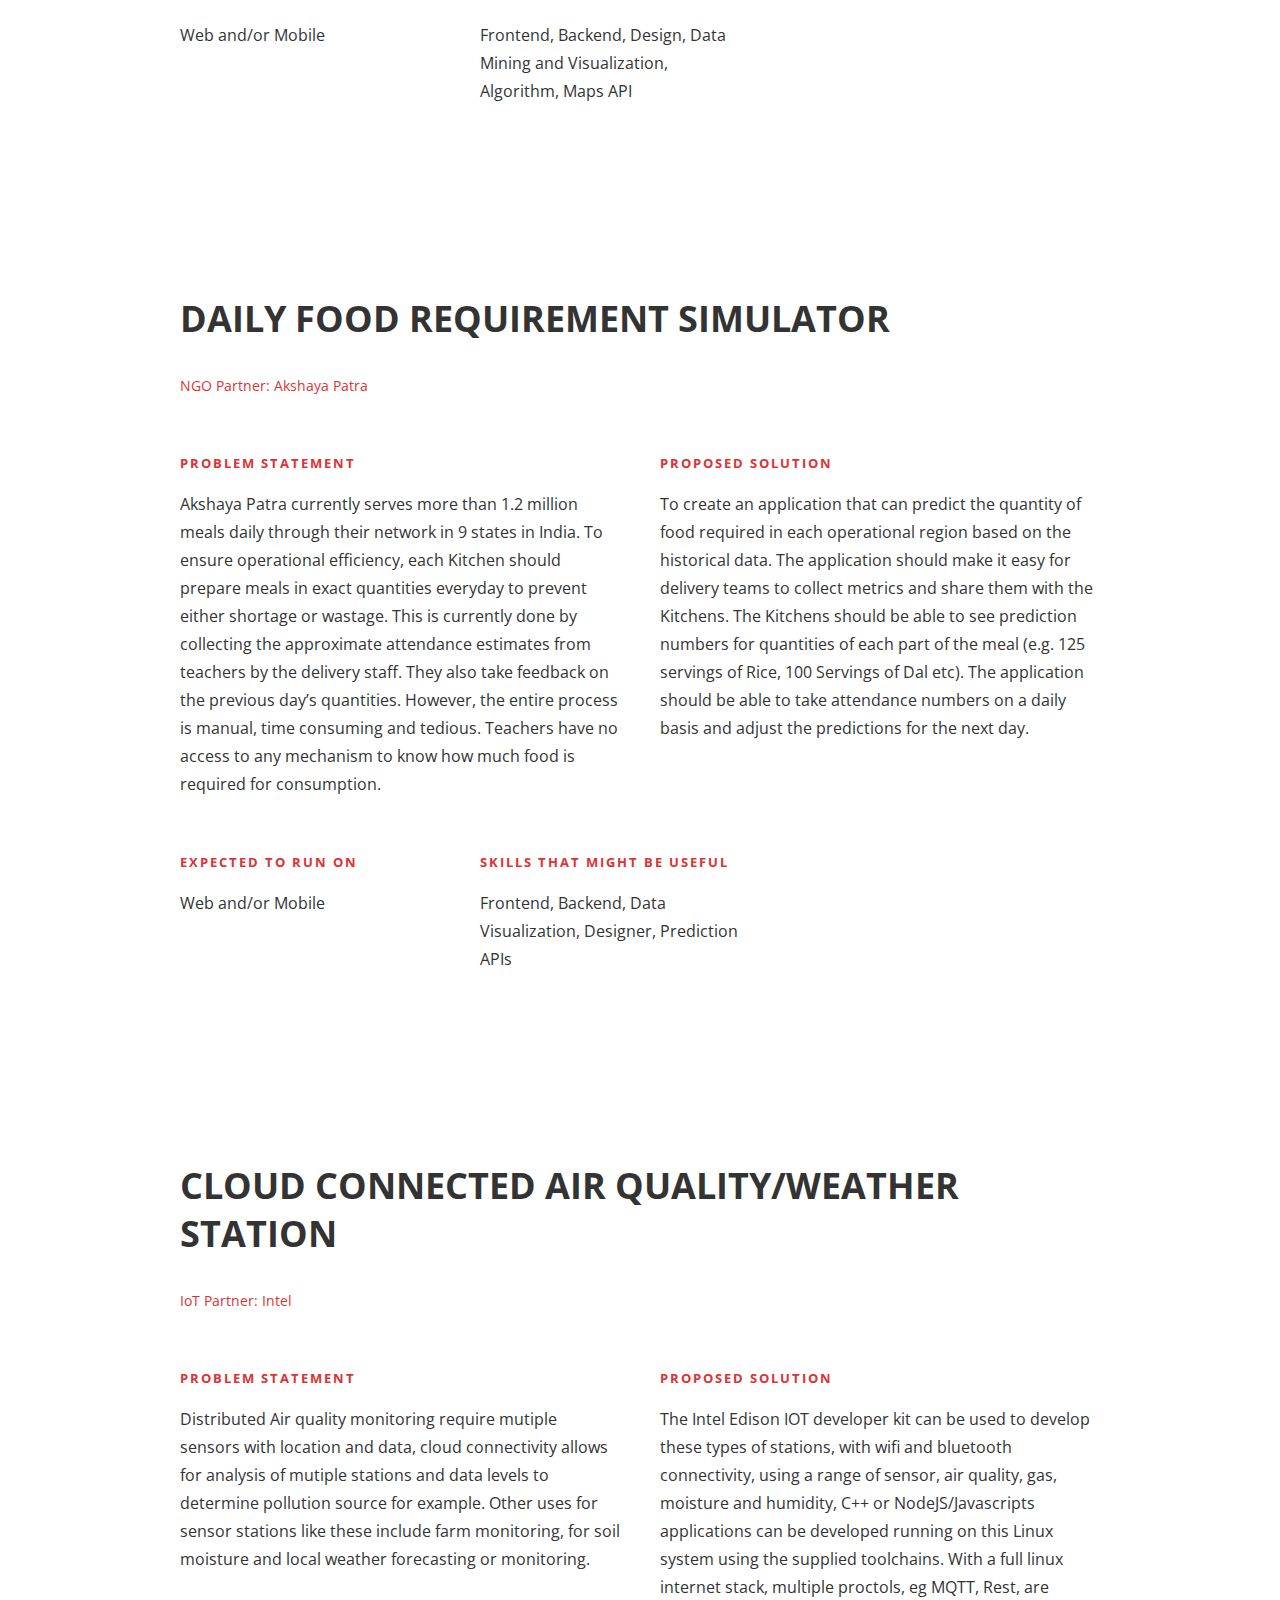
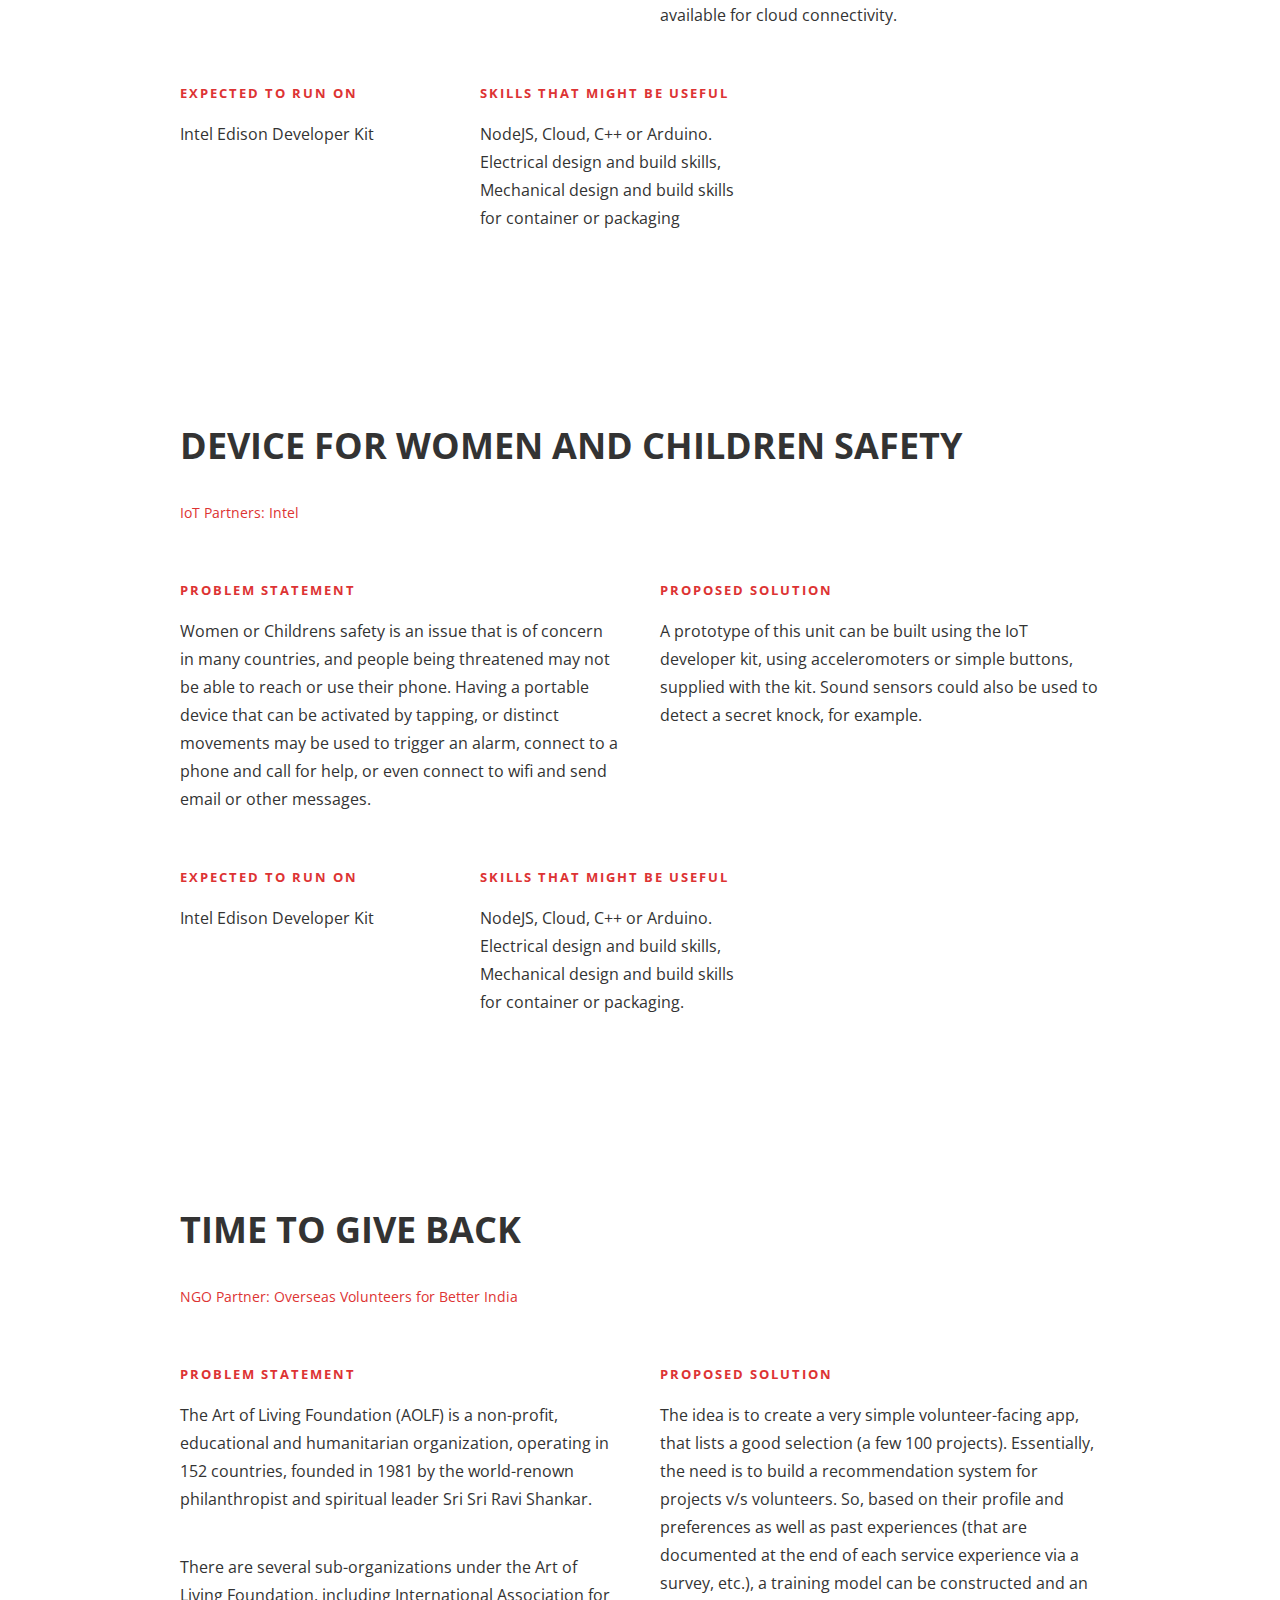
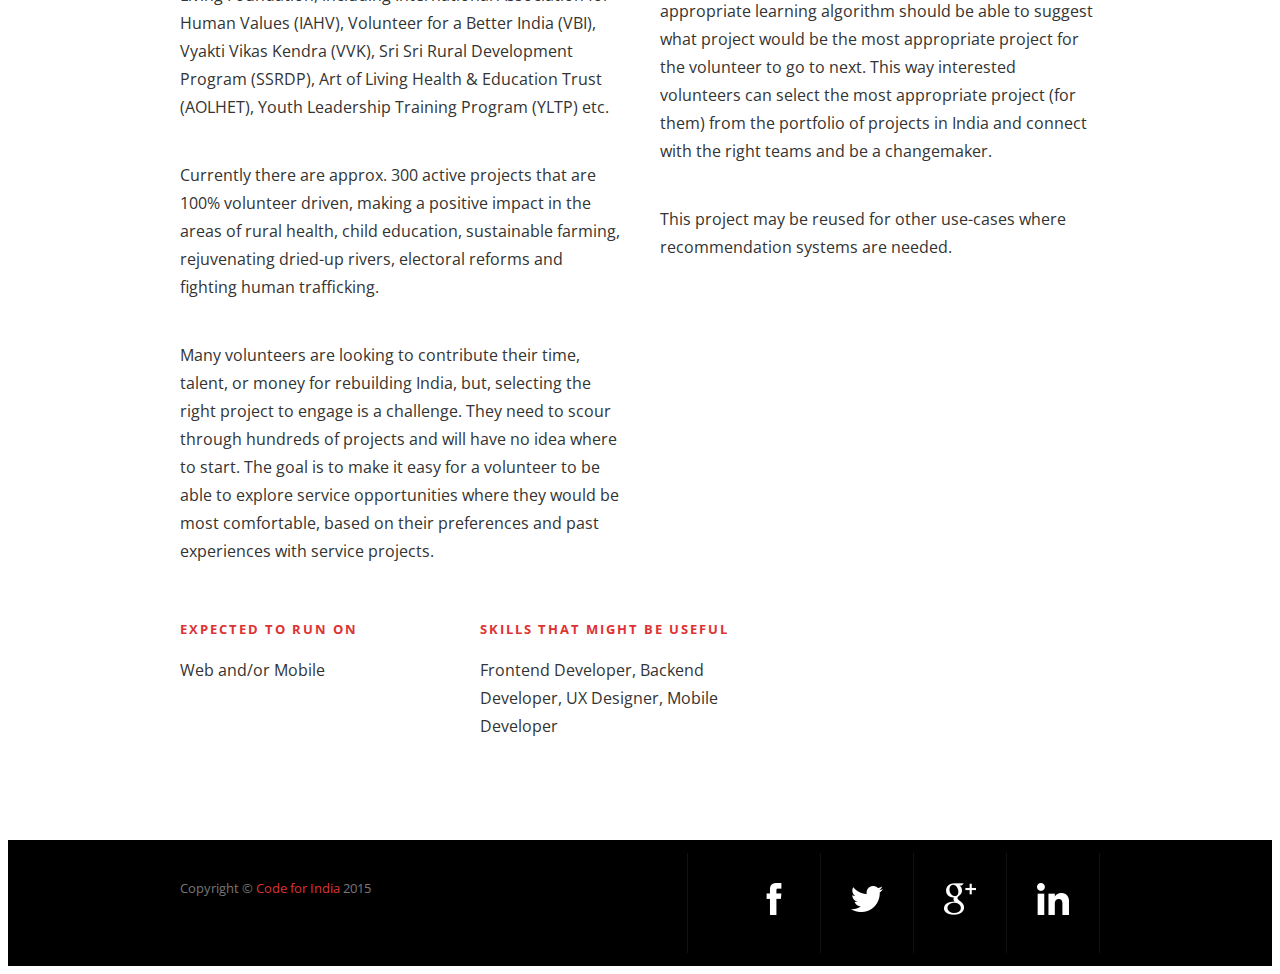
==== commit 31dddc8c: "updates to venue and added schedule" ====
--- a/challenges-2015.html
+++ b/challenges-2015.html
@@ -74,6 +74,7 @@
 							<li class="menu-item">
 								<a href="index.html#section-event-details">Event Details</a>
 								<ul>
+									<li><a href="index.html#section-schedule">Schedule</a></li>
 									<li><a href="index.html#section-rules">Rules</a></li>
 									<li><a href="index.html#section-judging-criteria">Juding Criteria</a></li>
 								</ul>
@@ -108,7 +109,7 @@
 				<div class="six columns">
 					<p>From: 9:00 p.m. Sept 26, 2015</p>
 					<p>To: 12:00 p.m. Sept 27, 2015</p>
-					<p>At: <a href="https://goo.gl/maps/q9bQ1ikbksw" style="color: #FFF; text-decoration: underline" target="_blank">Google HQ</a></p>
+					<p>At: <a href="https://goo.gl/maps/G5pRTnCetUR2" style="color: #FFF; text-decoration: underline" target="_blank">Google (Quad 3)</a></p>
 				</div>
 				<div class="two columns">
 					<h2>Delhi/Noida</h2>
